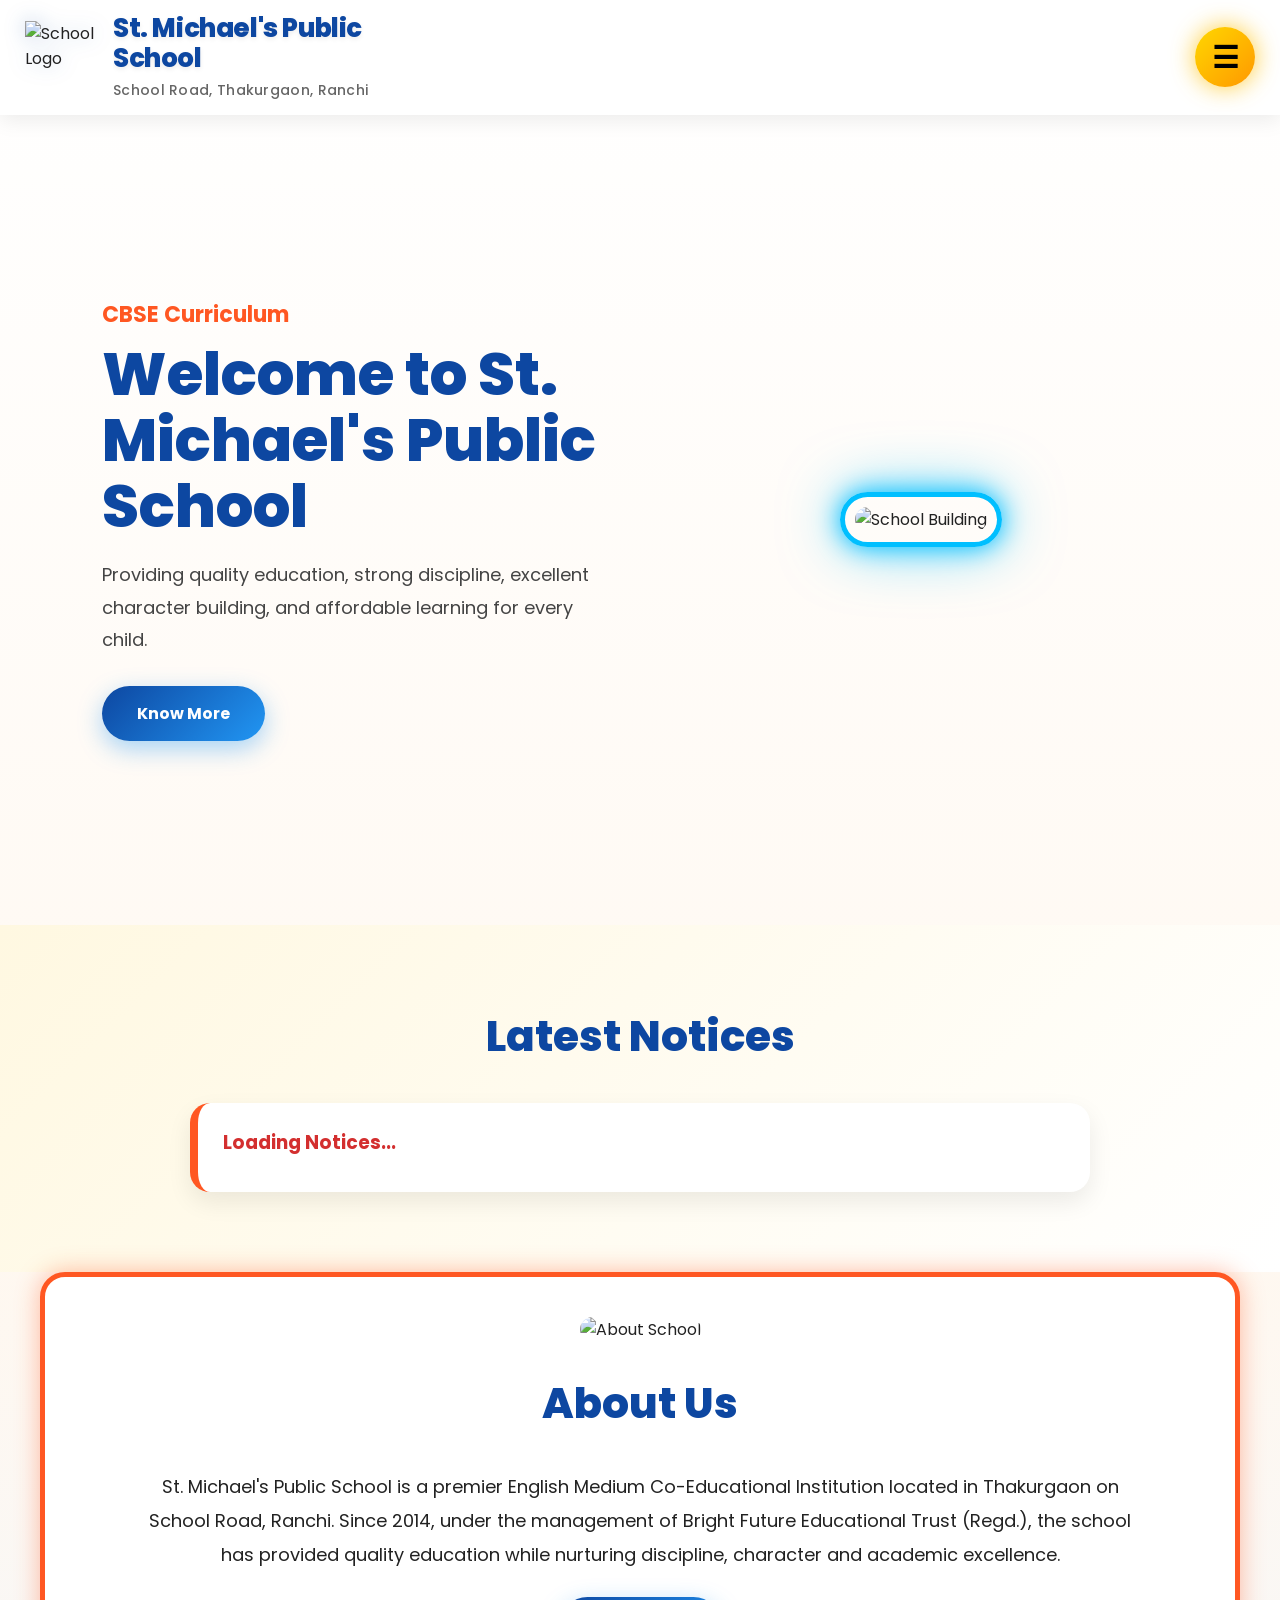
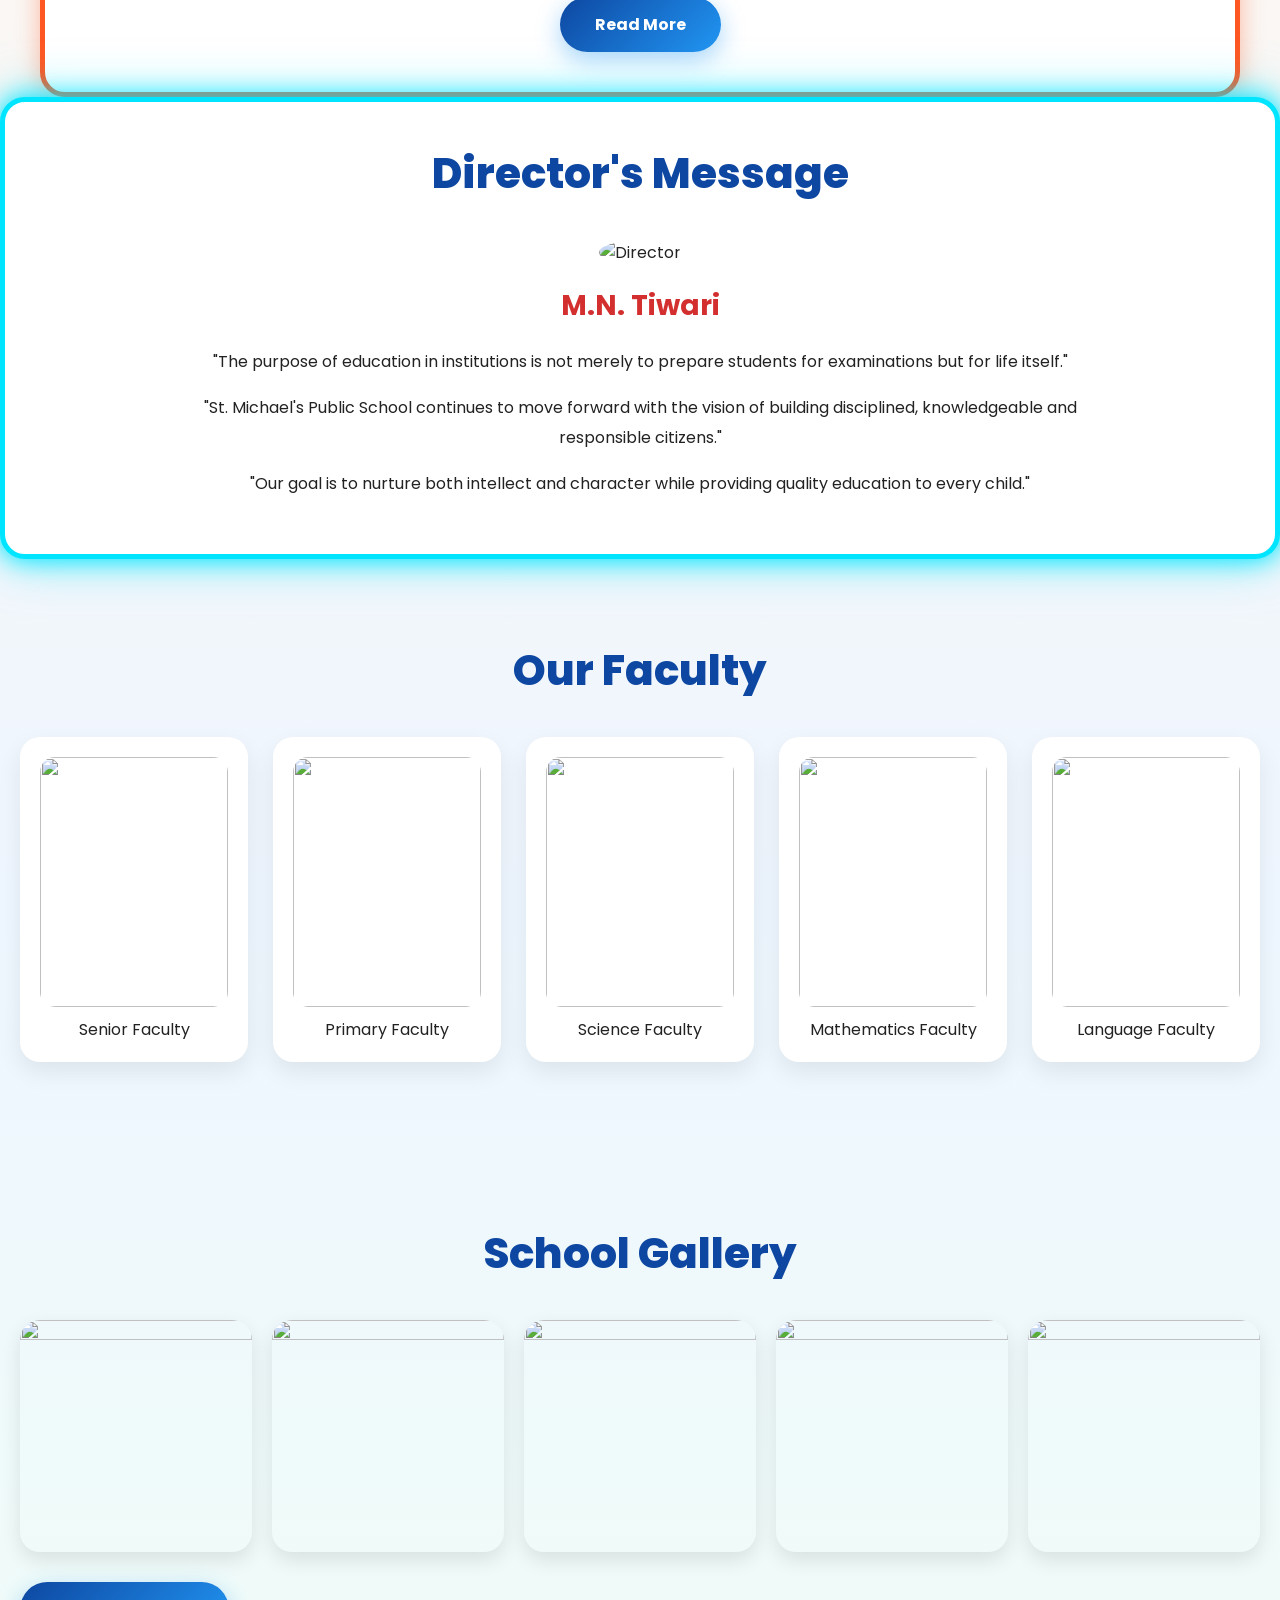
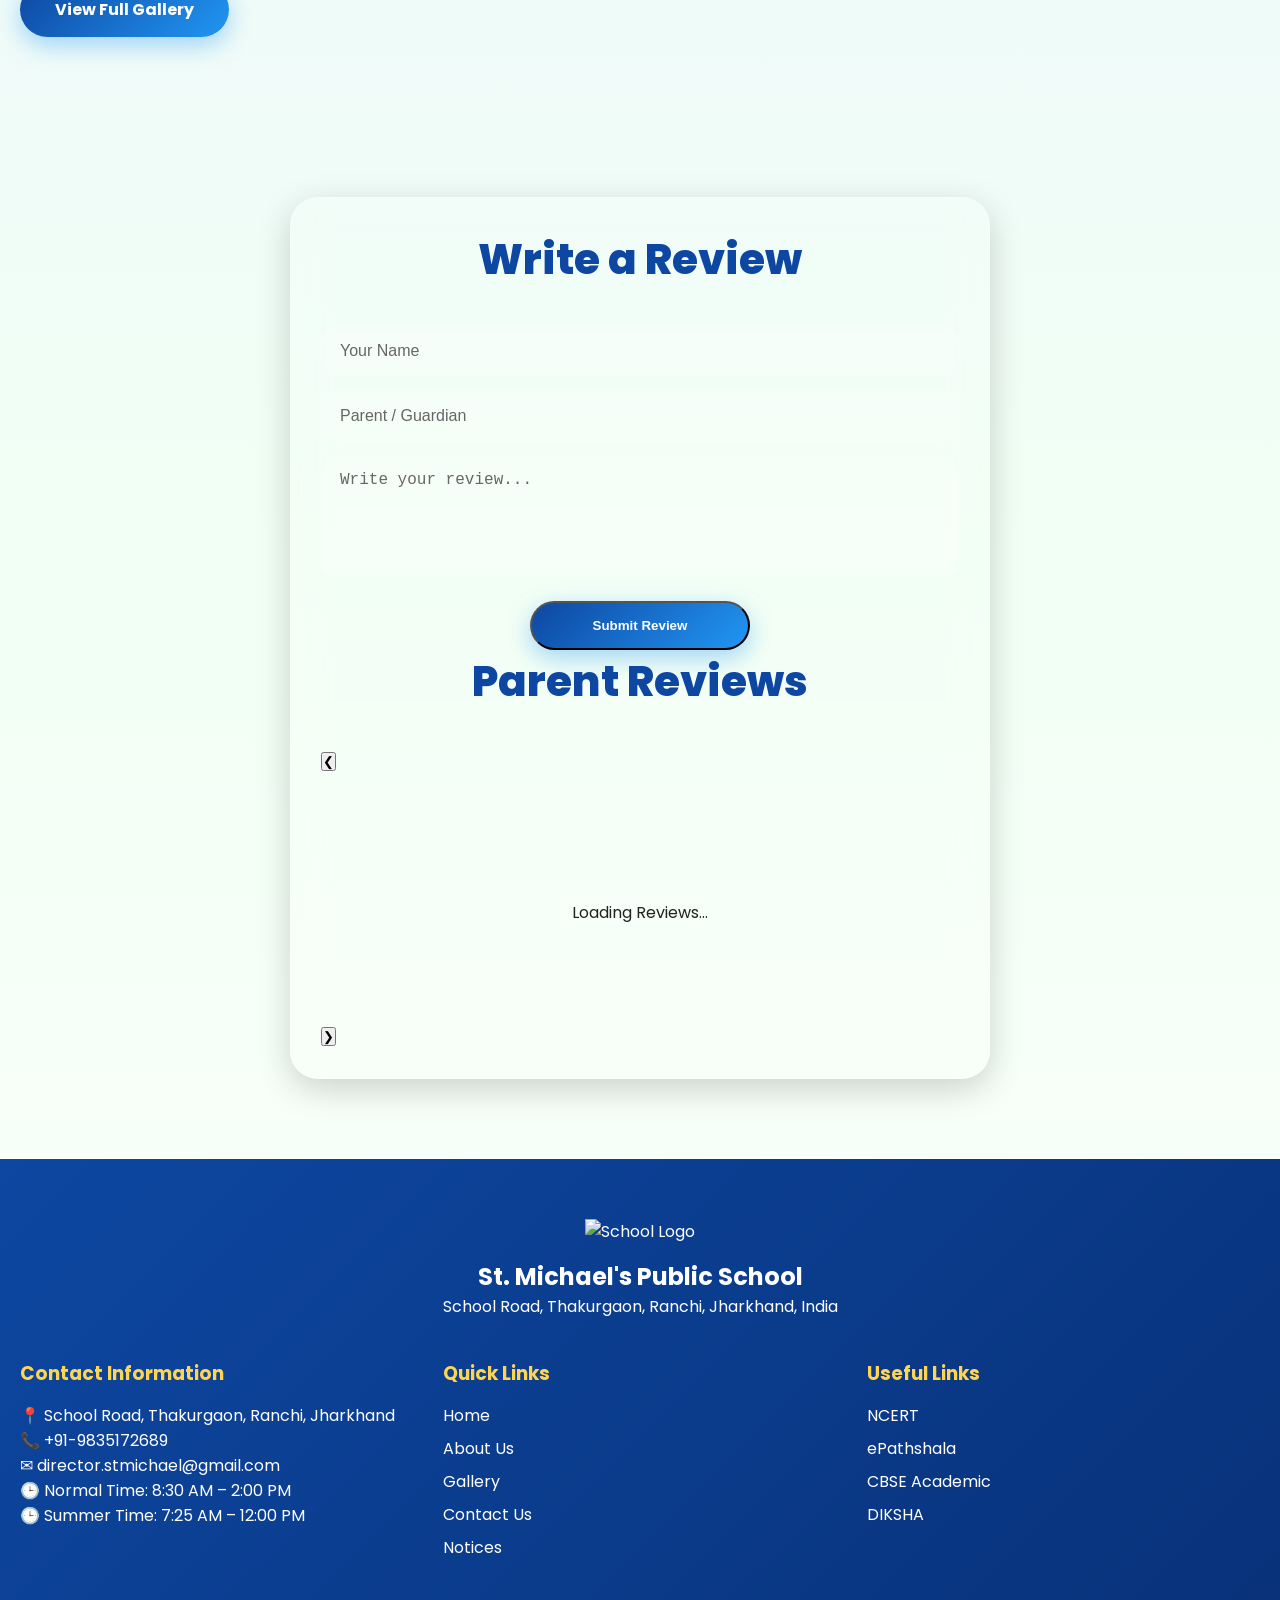
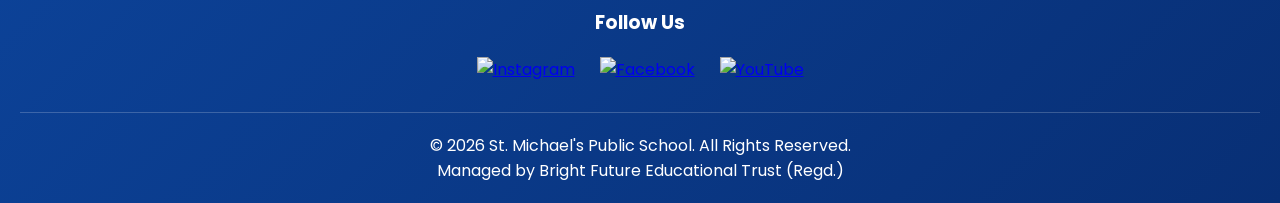
==== index.html @ 7ce18a37 "Update index.html" ====
<!DOCTYPE html>
<html lang="en">

<head>

<meta charset="UTF-8">

<meta name="viewport" content="width=device-width, initial-scale=1.0">

<title>
St. Michael's Public School
</title>

<link rel="stylesheet" href="style.css">

<link href="https://fonts.googleapis.com/css2?family=Poppins:wght@300;400;500;600;700;800&display=swap" rel="stylesheet">

</head>

<body>

<!-- PARTICLES -->

<div class="particles"></div>

<!-- HEADER -->

<header class="top-header">

<div class="header-left">

<img
src="photos/logo.png"
alt="School Logo"
class="header-logo">

<div class="school-title">

<h1>
St. Michael's Public<br>
School
</h1>

<p>
School Road, Thakurgaon, Ranchi
</p>

</div>

</div>

<button
id="menuBtn"
class="menu-btn">

☰

</button>

</header>

<!-- MENU -->

<div
id="menuDropdown"
class="menu-dropdown">

<a href="about.html">
About Us
</a>

<a href="gallery.html">
Gallery
</a>

<a href="notices.html">
Notices
</a>

<a href="contact.html">
Contact Us
</a>

<a href="#reviewForm">
Write Review
</a>

<hr>

<h3>
Admin Login
</h3>

<input
type="email"
id="adminEmail"
placeholder="Admin Email">

<input
type="password"
id="adminPassword"
placeholder="Password">

<button
id="loginBtn"
class="menu-login-btn">

Login

</button>

</div>

<!-- MAINTENANCE BANNER -->

<div
id="maintenanceBanner"
class="maintenance-banner">

⚠ Website is currently under maintenance.
For urgent queries contact:
+91 9835172689

</div>

<!-- HERO SECTION -->

<section class="hero">

<div class="hero-content">

<h3>
CBSE Curriculum
</h3>

<h1>

Welcome to
St. Michael's Public School

</h1>

<p>

Providing quality education,
strong discipline,
excellent character building,
and affordable learning
for every child.

</p>

<a
href="about.html"
class="premium-btn">

Know More

</a>

</div>

<div class="hero-image">

<div class="water-frame">

<img
src="photos/school-main.jpg"
alt="School Building">

</div>

</div>

</section>

<!-- NOTICE SECTION -->

<section class="notice-section">

<h2>
Latest Notices
</h2>

<div
id="noticeContainer">

<div class="notice-box">

<h3>
Loading Notices...
</h3>

</div>

</div>

</section>

<!-- ABOUT PREVIEW -->

<section class="about-preview fire-border">

<img
src="photos/about-school.jpg"
alt="About School"
class="about-preview-image">

<h2>
About Us
</h2>

<p>

St. Michael's Public School is a premier English Medium Co-Educational Institution located in Thakurgaon on School Road, Ranchi.

Since 2014, under the management of Bright Future Educational Trust (Regd.), the school has provided quality education while nurturing discipline, character and academic excellence.

</p>

<a
href="about.html"
class="premium-btn">

Read More

</a>

</section>
<!-- DIRECTOR MESSAGE -->

<section class="director-section electric-border">

<h2>
Director's Message
</h2>

<div class="director-container">

<img
src="photos/director.jpg"
alt="Director"
class="director-photo">

<h3>
M.N. Tiwari
</h3>

<p>

"The purpose of education in institutions is not merely to prepare students for examinations but for life itself."

</p>

<p>

"St. Michael's Public School continues to move forward with the vision of building disciplined, knowledgeable and responsible citizens."

</p>

<p>

"Our goal is to nurture both intellect and character while providing quality education to every child."

</p>

</div>

</section>

<!-- TEACHERS -->

<section class="teachers-section">

<h2>
Our Faculty
</h2>

<div class="teachers-grid">

<div class="teacher-card">
<img src="photos/teacher1.jpg">
<p>Senior Faculty</p>
</div>

<div class="teacher-card">
<img src="photos/teacher2.jpg">
<p>Primary Faculty</p>
</div>

<div class="teacher-card">
<img src="photos/teacher3.jpg">
<p>Science Faculty</p>
</div>

<div class="teacher-card">
<img src="photos/teacher4.jpg">
<p>Mathematics Faculty</p>
</div>

<div class="teacher-card">
<img src="photos/teacher5.jpg">
<p>Language Faculty</p>
</div>

</div>

</section>

<!-- GALLERY PREVIEW -->

<section class="gallery-section">

<h2>
School Gallery
</h2>

<div class="gallery-preview">

<img src="photos/gallery1.jpg">
<img src="photos/gallery2.jpg">
<img src="photos/gallery3.jpg">
<img src="photos/gallery4.jpg">
<img src="photos/gallery5.jpg">

</div>

<a
href="gallery.html"
class="premium-btn">

View Full Gallery

</a>

</section>

<!-- REVIEW SECTION -->

<section
id="reviewForm"
class="review-section">

<h2>
Write a Review
</h2>

<form
id="reviewFormElement"
class="glass-review-form">

<input
type="text"
id="reviewName"
placeholder="Your Name"
required>

<input
type="text"
id="reviewRole"
placeholder="Parent / Guardian"
required>

<textarea
id="reviewText"
placeholder="Write your review..."
required></textarea>

<button
type="submit"
class="premium-btn">

Submit Review

</button>

</form>

<h2 class="review-heading">
Parent Reviews
</h2>

<div class="reviews-slider">

<button
id="prevReview"
class="review-arrow">

❮

</button>

<div
id="reviewsContainer"
class="reviews-track">

Loading Reviews...

</div>

<button
id="nextReview"
class="review-arrow">

❯

</button>

</div>

</section>
<!-- FOOTER -->

<footer class="footer">

<div class="footer-top">

<img
src="photos/logo.png"
alt="School Logo"
class="footer-logo">

<h2>
St. Michael's Public School
</h2>

<p>
School Road, Thakurgaon, Ranchi, Jharkhand, India
</p>

</div>

<div class="footer-grid">

<!-- CONTACT -->

<div class="footer-card">

<h3>
Contact Information
</h3>

<p>
📍 School Road, Thakurgaon, Ranchi, Jharkhand
</p>

<p>
📞 +91-9835172689
</p>

<p>
✉ director.stmichael@gmail.com
</p>

<p>
🕒 Normal Time: 8:30 AM – 2:00 PM
</p>

<p>
🕒 Summer Time: 7:25 AM – 12:00 PM
</p>

</div>

<!-- QUICK LINKS -->

<div class="footer-card">

<h3>
Quick Links
</h3>

<a href="index.html">
Home
</a>

<a href="about.html">
About Us
</a>

<a href="gallery.html">
Gallery
</a>

<a href="contact.html">
Contact Us
</a>

<a href="notices.html">
Notices
</a>

</div>

<!-- USEFUL LINKS -->

<div class="footer-card">

<h3>
Useful Links
</h3>

<a
href="https://ncert.nic.in"
target="_blank">
NCERT
</a>

<a
href="https://epathshala.nic.in"
target="_blank">
ePathshala
</a>

<a
href="https://cbseacademic.nic.in"
target="_blank">
CBSE Academic
</a>

<a
href="https://diksha.gov.in"
target="_blank">
DIKSHA
</a>

</div>

</div>

<!-- SOCIAL LOGOS ONLY -->

<div class="footer-social">

<h3>
Follow Us
</h3>

<div class="social-icons">

<a
href="https://www.instagram.com/st_michaels_public_school_?igsh=MXFvZnlnMWd0NnRlZA=="
target="_blank">

<img
src="photos/instagram.png"
alt="Instagram">

</a>

<a
href="https://www.facebook.com/profile.php?id=61575520203477"
target="_blank">

<img
src="photos/facebook.png"
alt="Facebook">

</a>

<a
href="https://youtube.com/@manojtiwari2785"
target="_blank">

<img
src="photos/youtube.png"
alt="YouTube">

</a>

</div>

</div>

<div class="footer-bottom">

<p>

© 2026 St. Michael's Public School.
All Rights Reserved.

</p>

<p>

Managed by Bright Future Educational Trust (Regd.)

</p>

</div>

</footer>

<!-- APP JS -->

<script
type="module"
src="app.js">
</script>

</body>
</html>
---- style.css ----
/* ===================================
   RESET
=================================== */

*{
margin:0;
padding:0;
box-sizing:border-box;
scroll-behavior:smooth;
}

body{
font-family:'Poppins',sans-serif;

background:
linear-gradient(
180deg,
#ffffff,
#fff8f0,
#eef6ff,
#f1fff4,
#ffffff
);

color:#222;
overflow-x:hidden;
}
/* ===================================
   HEADER
=================================== */

.top-header{

position:sticky;
top:0;
z-index:999;

display:flex;
justify-content:space-between;
align-items:center;

padding:14px 25px;

background:rgba(255,255,255,.95);

backdrop-filter:blur(12px);

box-shadow:
0 5px 20px rgba(0,0,0,.08);

}

.header-left{

display:flex;
align-items:center;
gap:16px;

}

.header-logo{

width:72px;
height:72px;

object-fit:contain;

filter:
drop-shadow(0 0 10px rgba(13,71,161,.25));

}

.school-title{

display:flex;
flex-direction:column;
justify-content:center;

}

.school-title h1{

font-size:26px;

font-weight:800;

line-height:1.15;

color:#0d47a1;

letter-spacing:-0.4px;

position:relative;

display:inline-block;

overflow:hidden;

text-shadow:
0 2px 5px rgba(0,0,0,.08);

}

.school-title h1::after{

content:"";

position:absolute;

top:0;
left:-120%;

width:35%;
height:100%;

background:
linear-gradient(
110deg,
transparent,
rgba(255,255,255,.9),
transparent
);

transform:skewX(-20deg);

animation:headerShine 5s linear infinite;

}

@keyframes headerShine{

0%{

left:-120%;

}

100%{

left:150%;

}

}

.school-title p{

font-size:14px;

font-weight:500;

color:#666;

margin-top:6px;

letter-spacing:.3px;

}

/* ===================================
   MENU
=================================== */

.menu-btn{

width:60px;
height:60px;

border:none;
border-radius:50%;

cursor:pointer;

font-size:30px;
font-weight:700;

background:
linear-gradient(
135deg,
#ffd700,
#ff9800
);

box-shadow:
0 0 25px rgba(255,193,7,.8);

}

.menu-dropdown{

display:none;

position:absolute;

top:90px;
right:20px;

width:280px;

background:white;

border-radius:25px;

padding:15px;

box-shadow:
0 15px 35px rgba(0,0,0,.15);

animation:menuFade .3s ease;

z-index:1000;

}

.menu-dropdown a{

display:block;

padding:12px;

text-decoration:none;

font-weight:600;

color:#222;

border-radius:10px;

}

.menu-dropdown a:hover{

background:#eef5ff;

color:#0d47a1;

}

.menu-dropdown input{

width:100%;

padding:12px;

margin-top:10px;

border:2px solid #ddd;

border-radius:10px;

}

.menu-login-btn{

width:100%;

margin-top:10px;

padding:12px;

border:none;

border-radius:10px;

background:#0d47a1;

color:white;

font-weight:700;

cursor:pointer;

}

@keyframes menuFade{

from{
opacity:0;
transform:translateY(-10px);
}

to{
opacity:1;
transform:translateY(0);
}

}

/* ===================================
   MAINTENANCE
=================================== */

.maintenance-banner{

display:none;

text-align:center;

padding:15px;

background:#ffeb3b;

font-weight:700;

color:#111;

}

/* ===================================
   HERO
=================================== */

.hero{

display:flex;
align-items:center;
justify-content:center;

gap:50px;

padding:80px 8%;

min-height:90vh;

}

.hero-content{
flex:1;
}

.hero-content h3{

font-size:22px;
color:#ff5722;
margin-bottom:10px;

}

.hero-content h1{

font-size:60px;
font-weight:800;

line-height:1.1;

margin-bottom:20px;

color:#0d47a1;

}

.hero-content p{

font-size:18px;

line-height:1.8;

margin-bottom:30px;

color:#444;

}

.hero-image{
flex:1;
display:flex;
justify-content:center;
}

.water-frame{

padding:10px;

border-radius:30px;

border:5px solid #00bfff;

box-shadow:
0 0 25px #00bfff,
0 0 60px rgba(0,191,255,.6);

}

.water-frame img{

width:100%;
max-width:550px;

border-radius:25px;

display:block;

}

.premium-btn{

display:inline-block;

padding:15px 35px;

background:
linear-gradient(
135deg,
#0d47a1,
#2196f3
);

color:white;

text-decoration:none;

border-radius:50px;

font-weight:700;

box-shadow:
0 8px 25px rgba(33,150,243,.4);

}
/* ===================================
   SECTION TITLES
=================================== */

section h2{

text-align:center;

font-size:42px;

font-weight:800;

margin-bottom:35px;

color:#0d47a1;

}

section{

padding:80px 20px;

}

/* ===================================
   NOTICE
=================================== */

.notice-section{

background:
linear-gradient(
135deg,
#fff8e1,
#ffffff
);

}

.notice-box{

max-width:900px;

margin:auto;

background:white;

padding:25px;

border-left:8px solid #ff5722;

border-radius:20px;

box-shadow:
0 10px 25px rgba(0,0,0,.08);

}

.notice-box h3{
color:#d32f2f;
margin-bottom:10px;
}

.notice-sign{
margin-top:15px;
font-weight:700;
color:#0d47a1;
}

/* ===================================
   FIRE BORDER
=================================== */

.fire-border{

background:white;

border-radius:25px;

padding:40px;

border:5px solid #ff5722;

box-shadow:
0 0 25px rgba(255,87,34,.4);

}

/* ===================================
   ABOUT
=================================== */

.about-preview{

text-align:center;

max-width:1200px;

margin:auto;

}

.about-preview-image{

width:100%;

max-width:900px;

border-radius:25px;

margin-bottom:30px;

}

.about-preview p{

font-size:18px;

line-height:1.9;

max-width:1000px;

margin:auto auto 25px;

}

/* ===================================
   ELECTRIC BORDER
=================================== */

.electric-border{

background:white;

border-radius:25px;

padding:40px;

border:5px solid #00e5ff;

box-shadow:
0 0 25px #00e5ff,
0 0 50px rgba(0,229,255,.5);

}

/* ===================================
   DIRECTOR
=================================== */

.director-container{

max-width:900px;

margin:auto;

text-align:center;

}

.director-photo{

width:250px;
height:250px;

object-fit:cover;

border-radius:50%;

margin-bottom:20px;

}

.director-container h3{

font-size:28px;

margin-bottom:20px;

color:#d32f2f;

}

.director-container p{

line-height:1.9;

margin-bottom:15px;

}

/* ===================================
   TEACHERS
=================================== */

.teachers-grid{

display:grid;

grid-template-columns:
repeat(auto-fit,minmax(220px,1fr));

gap:25px;

}

.teacher-card{

background:white;

padding:20px;

border-radius:20px;

text-align:center;

box-shadow:
0 10px 25px rgba(0,0,0,.08);

}

.teacher-card img{

width:100%;
height:250px;

object-fit:cover;

border-radius:15px;

margin-bottom:10px;

}

/* ===================================
   GALLERY
=================================== */

.gallery-preview{

display:grid;

grid-template-columns:
repeat(auto-fit,minmax(200px,1fr));

gap:20px;

margin-bottom:30px;

}

.gallery-preview img{

width:100%;

aspect-ratio:1/1;

object-fit:cover;

border-radius:20px;

box-shadow:
0 8px 20px rgba(0,0,0,.1);

}
/* ===================================
   REVIEW FORM
=================================== */

.review-section{
    max-width:700px;
    margin:80px auto;
    padding:30px;
    border-radius:28px;
    background:rgba(255,255,255,.12);
    backdrop-filter:blur(18px);
    -webkit-backdrop-filter:blur(18px);
    border:1px solid rgba(255,255,255,.25);
    box-shadow:0 10px 35px rgba(0,0,0,.18);
}

#reviewFormElement{
    display:flex;
    flex-direction:column;
    gap:15px;
}

#reviewFormElement input,
#reviewFormElement textarea{
    padding:14px 18px;
    border-radius:18px;
    border:1px solid rgba(255,255,255,.25);
    background:rgba(255,255,255,.18);
    backdrop-filter:blur(10px);
    color:#222;
    font-size:16px;
    outline:none;
}

#reviewFormElement input{
    height:50px;
}

#reviewFormElement textarea{
    height:120px;
    resize:none;
}

#reviewFormElement input::placeholder,
#reviewFormElement textarea::placeholder{
    color:#666;
}

#reviewFormElement .premium-btn{
    width:220px;
    margin:10px auto 0;
    border-radius:30px;
}
/* ===================================
   APPROVED REVIEWS
=================================== */

#reviewsContainer{

margin-top:30px;

display:flex;

justify-content:center;

align-items:center;

min-height:220px;

}

.review-card{

max-width:650px;
width:100%;

padding:25px;

background:rgba(255,255,255,.18);

backdrop-filter:blur(18px);
-webkit-backdrop-filter:blur(18px);

border:1px solid rgba(255,255,255,.3);

border-radius:25px;

box-shadow:0 10px 30px rgba(0,0,0,.15);

text-align:center;

animation:fadeReview .6s ease;

}

.review-card h4{

font-size:24px;

color:#0d47a1;

margin-bottom:10px;

}

.review-card p{

margin:8px 0;

line-height:1.7;

color:#333;

}

@keyframes fadeReview{

from{

opacity:0;

transform:translateX(40px);

}

to{

opacity:1;

transform:translateX(0);

}

}

/* ===================================
   FOOTER
=================================== */

.footer{

background:
linear-gradient(
135deg,
#0d47a1,
#082f75
);

color:white;

padding:60px 20px 20px;

}

.footer-top{

text-align:center;

margin-bottom:40px;

}

.footer-logo{

width:100px;

margin-bottom:15px;

}

.footer-grid{

display:grid;

grid-template-columns:
repeat(auto-fit,minmax(250px,1fr));

gap:30px;

margin-bottom:40px;

}

.footer-card h3{

margin-bottom:15px;

color:#ffd54f;

}

.footer-card a{

display:block;

color:white;

text-decoration:none;

margin-bottom:8px;

}

.footer-card a:hover{
color:#ffd54f;
}

/* ===================================
   SOCIAL ICONS
=================================== */

.footer-social{

text-align:center;

margin-top:20px;

}

.social-icons{

display:flex;

justify-content:center;

gap:25px;

margin-top:20px;

}

.social-icons img{

width:55px;
height:55px;

transition:.3s;

}

.social-icons img:hover{

transform:scale(1.15);

}

.footer-bottom{

text-align:center;

margin-top:30px;

padding-top:20px;

border-top:1px solid rgba(255,255,255,.2);

}

/* ===================================
   MOBILE
=================================== */

@media(max-width:768px){

.hero{

flex-direction:column;

text-align:center;

}

.hero-content h1{

font-size:40px;

}

section h2{

font-size:32px;

}

.menu-dropdown{

width:90%;

right:5%;

}

.footer-grid{

grid-template-columns:1fr;

}

.social-icons{

gap:15px;

}

}

/* ===================================
   MAINTENANCE PAGE
=================================== */

.maintenance-page{
    min-height:100vh;
    display:flex;
    flex-direction:column;
    justify-content:center;
    align-items:center;
    text-align:center;
    padding:30px;
    background:linear-gradient(135deg,#0f172a,#1e293b);
    color:white;
}

.maintenance-page h1{
    color:#FFD700;
    font-size:3rem;
}

.maintenance-page h2{
    margin-bottom:20px;
}

.maintenance-page p{
    max-width:700px;
    line-height:1.8;
}

.contact-box{
    margin-top:20px;
    padding:15px;
    border:1px solid rgba(255,255,255,.2);
    border-radius:12px;
}

.bottom-message{
    position:fixed;
    bottom:20px;
    left:50%;
    transform:translateX(-50%);
    width:90%;
    text-align:center;
    font-size:14px;
}

#adminDot{
    position:fixed;
    top:10px;
    right:10px;
    width:8px;
    height:8px;
    border-radius:50%;
    background:rgba(255,255,255,0.15);
    cursor:pointer;
    z-index:9999;
}
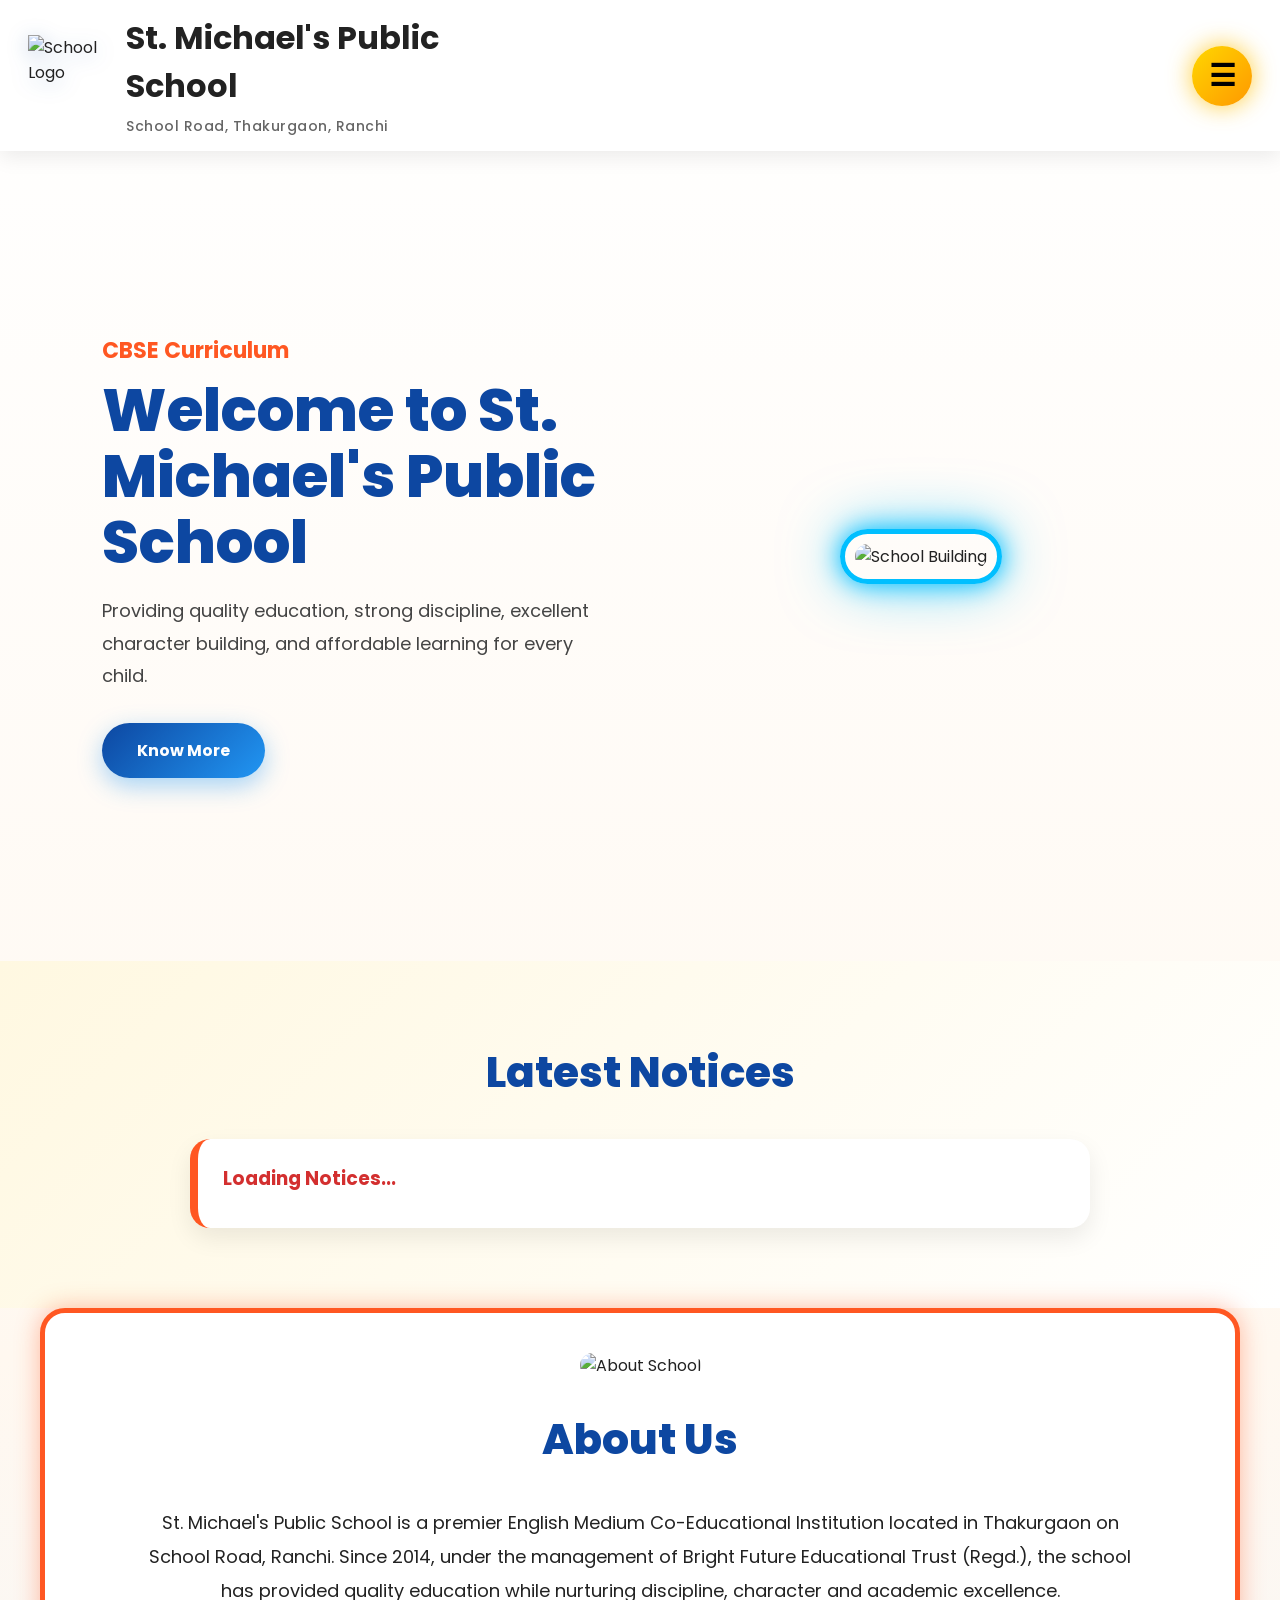
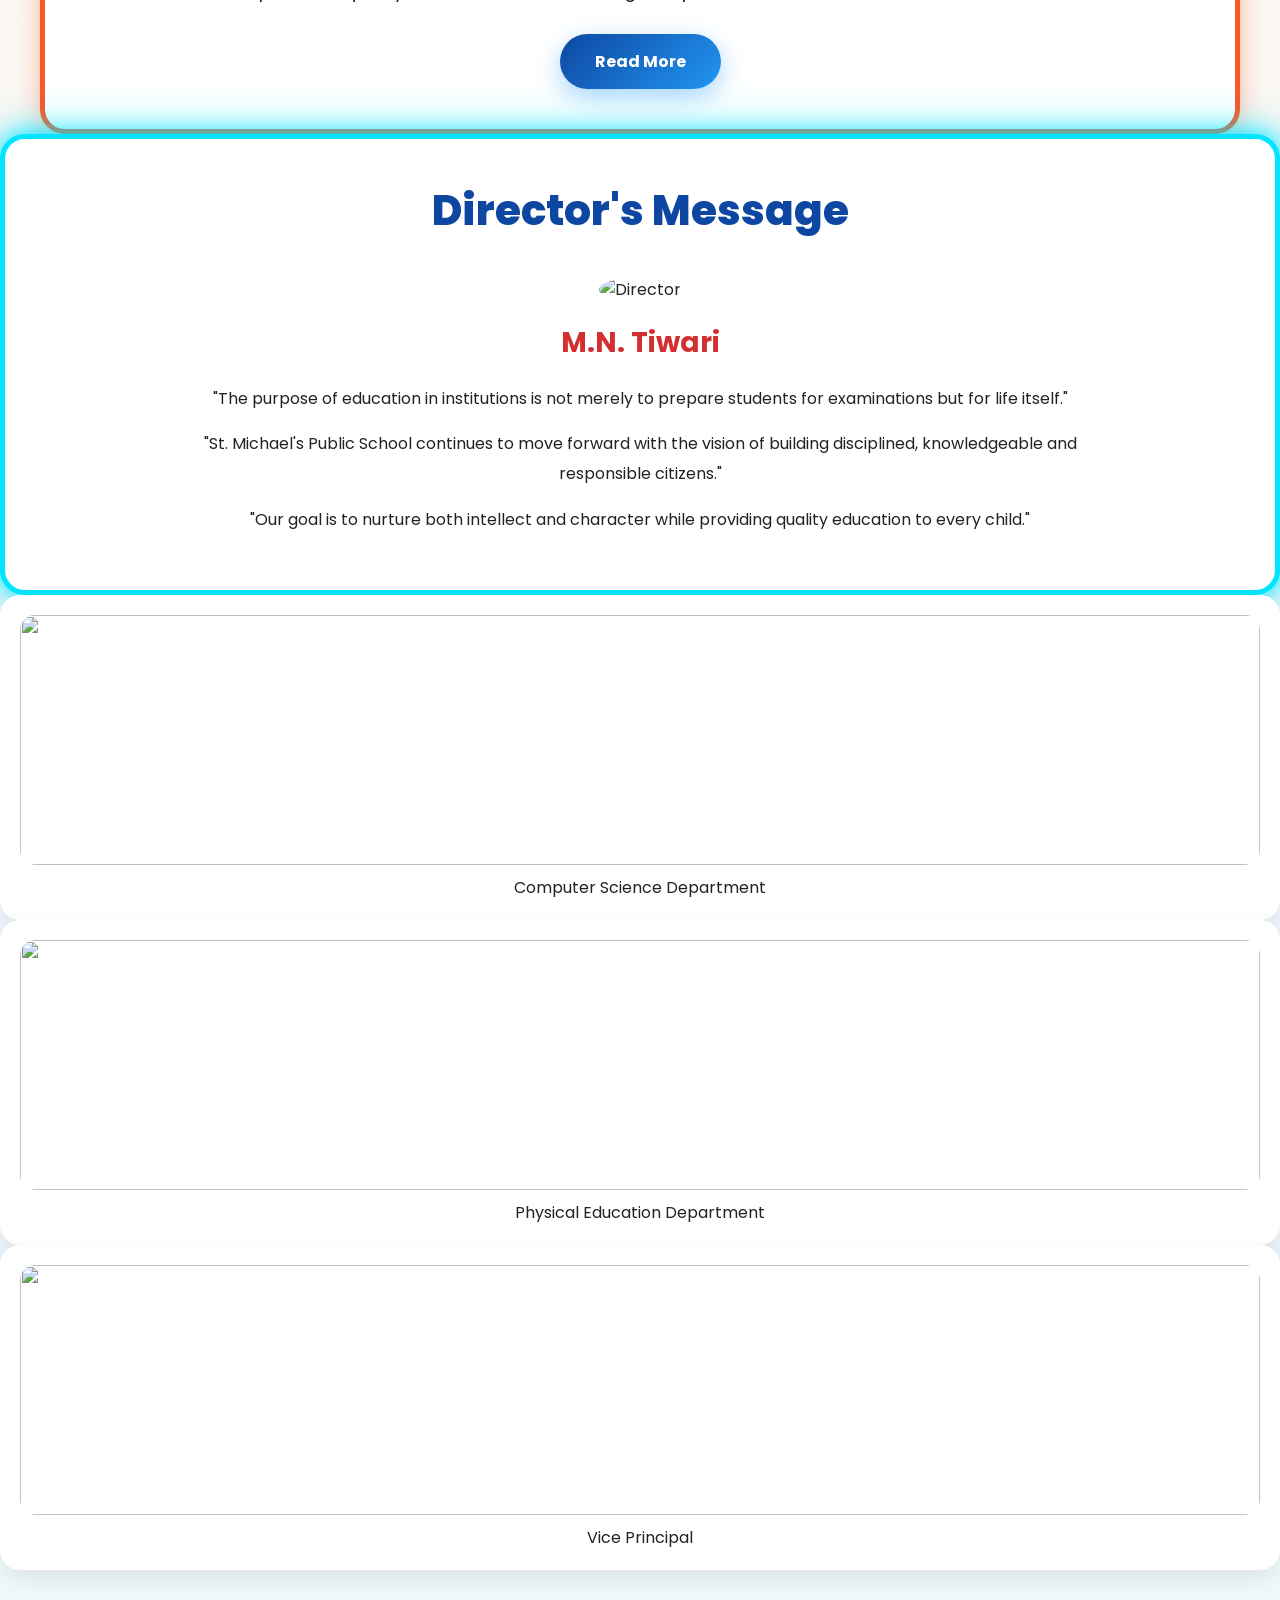
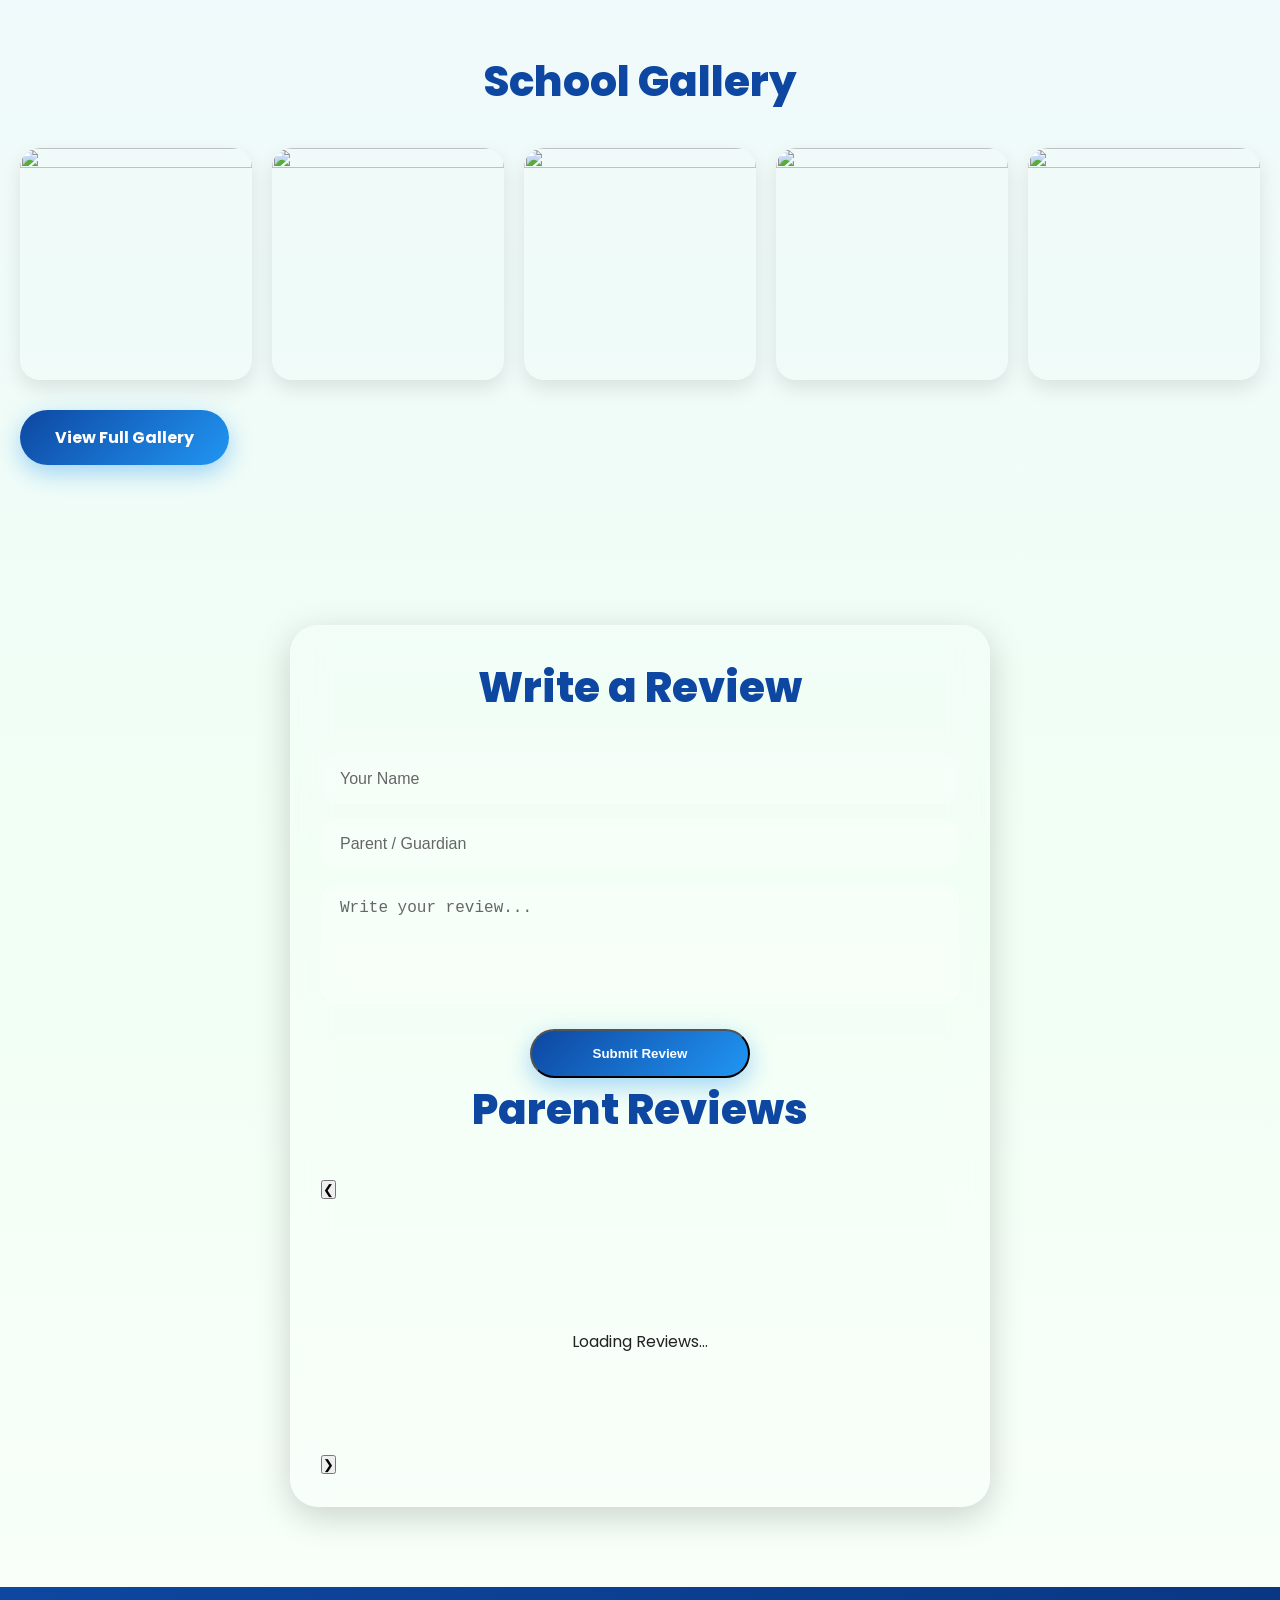
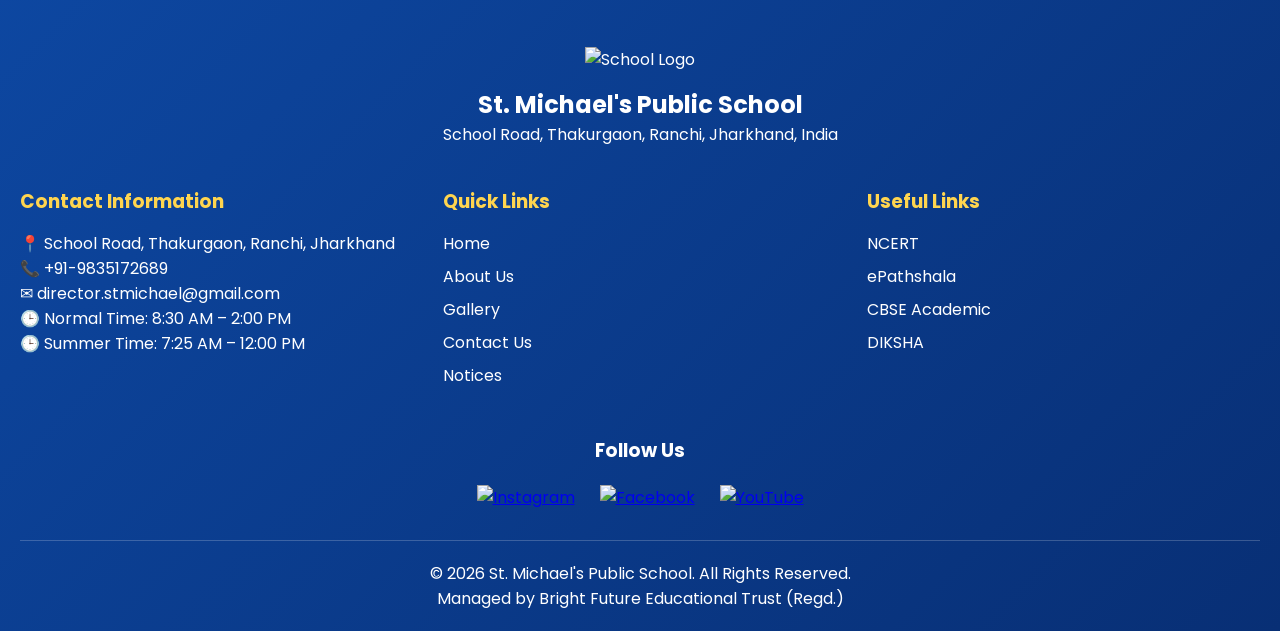
==== commit 12a7d0d5: "Update index.html" ====
--- a/index.html
+++ b/index.html
@@ -268,44 +268,20 @@
 
 </section>
 
-<!-- TEACHERS -->
-
-<section class="teachers-section">
-
-<h2>
-Our Faculty
-</h2>
-
-<div class="teachers-grid">
-
 <div class="teacher-card">
-<img src="photos/teacher1.jpg">
-<p>Senior Faculty</p>
+<img src="photos/teacher6.jpg">
+<p>Computer Science Department</p>
 </div>
 
 <div class="teacher-card">
-<img src="photos/teacher2.jpg">
-<p>Primary Faculty</p>
+<img src="photos/teacher7.jpg">
+<p>Physical Education Department</p>
 </div>
 
 <div class="teacher-card">
-<img src="photos/teacher3.jpg">
-<p>Science Faculty</p>
-</div>
-
-<div class="teacher-card">
-<img src="photos/teacher4.jpg">
-<p>Mathematics Faculty</p>
-</div>
-
-<div class="teacher-card">
-<img src="photos/teacher5.jpg">
-<p>Language Faculty</p>
-</div>
-
-</div>
-
-</section>
+<img src="photos/teacher8.jpg">
+<p>Vice Principal</p>
+</div>
 
 <!-- GALLERY PREVIEW -->
 
--- a/style.css
+++ b/style.css
@@ -25,137 +25,104 @@
 color:#222;
 overflow-x:hidden;
 }
-/* ===================================
-   HEADER
+
+/* ===================================
+   PREMIUM HEADER
 =================================== */
 
 .top-header{
-
 position:sticky;
 top:0;
 z-index:999;
-
 display:flex;
 justify-content:space-between;
 align-items:center;
-
-padding:14px 25px;
-
-background:rgba(255,255,255,.95);
-
-backdrop-filter:blur(12px);
-
-box-shadow:
-0 5px 20px rgba(0,0,0,.08);
-
+padding:14px 28px;
+background:rgba(255,255,255,.92);
+backdrop-filter:blur(15px);
+box-shadow:0 6px 20px rgba(0,0,0,.08);
 }
 
 .header-left{
-
 display:flex;
 align-items:center;
 gap:16px;
-
 }
 
 .header-logo{
-
-width:72px;
-height:72px;
-
+width:82px;
+height:82px;
 object-fit:contain;
-
-filter:
-drop-shadow(0 0 10px rgba(13,71,161,.25));
-
+filter:drop-shadow(0 4px 10px rgba(13,71,161,.25));
 }
 
 .school-title{
-
 display:flex;
 flex-direction:column;
-justify-content:center;
-
-}
-
-.school-title h1{
-
+}
+
+.shine-text{
+position:relative;
+display:inline-block;
 font-size:26px;
-
 font-weight:800;
-
 line-height:1.15;
-
-color:#0d47a1;
-
-letter-spacing:-0.4px;
-
-position:relative;
-
-display:inline-block;
-
+color:#12355B;
 overflow:hidden;
-
-text-shadow:
-0 2px 5px rgba(0,0,0,.08);
-
-}
-
-.school-title h1::after{
+letter-spacing:.3px;
+text-shadow:0 2px 6px rgba(0,0,0,.12);
+}
+
+.shine-text::before{
 
 content:"";
 
 position:absolute;
 
 top:0;
-left:-120%;
-
-width:35%;
+left:-160%;
+
+width:55%;
 height:100%;
 
-background:
-linear-gradient(
+background:linear-gradient(
 110deg,
 transparent,
-rgba(255,255,255,.9),
+rgba(255,255,255,.95),
 transparent
 );
 
-transform:skewX(-20deg);
-
-animation:headerShine 5s linear infinite;
-
-}
-
-@keyframes headerShine{
+transform:skewX(-25deg);
+
+animation:shineMove 4s linear infinite;
+
+}
+
+@keyframes shineMove{
 
 0%{
-
-left:-120%;
-
+left:-160%;
 }
 
 100%{
-
-left:150%;
-
+left:170%;
 }
 
 }
 
 .school-title p{
 
+margin-top:6px;
+
 font-size:14px;
 
 font-weight:500;
 
 color:#666;
 
-margin-top:6px;
-
-letter-spacing:.3px;
-
-}
+letter-spacing:.5px;
+
+   }
 
 /* ===================================
    MENU
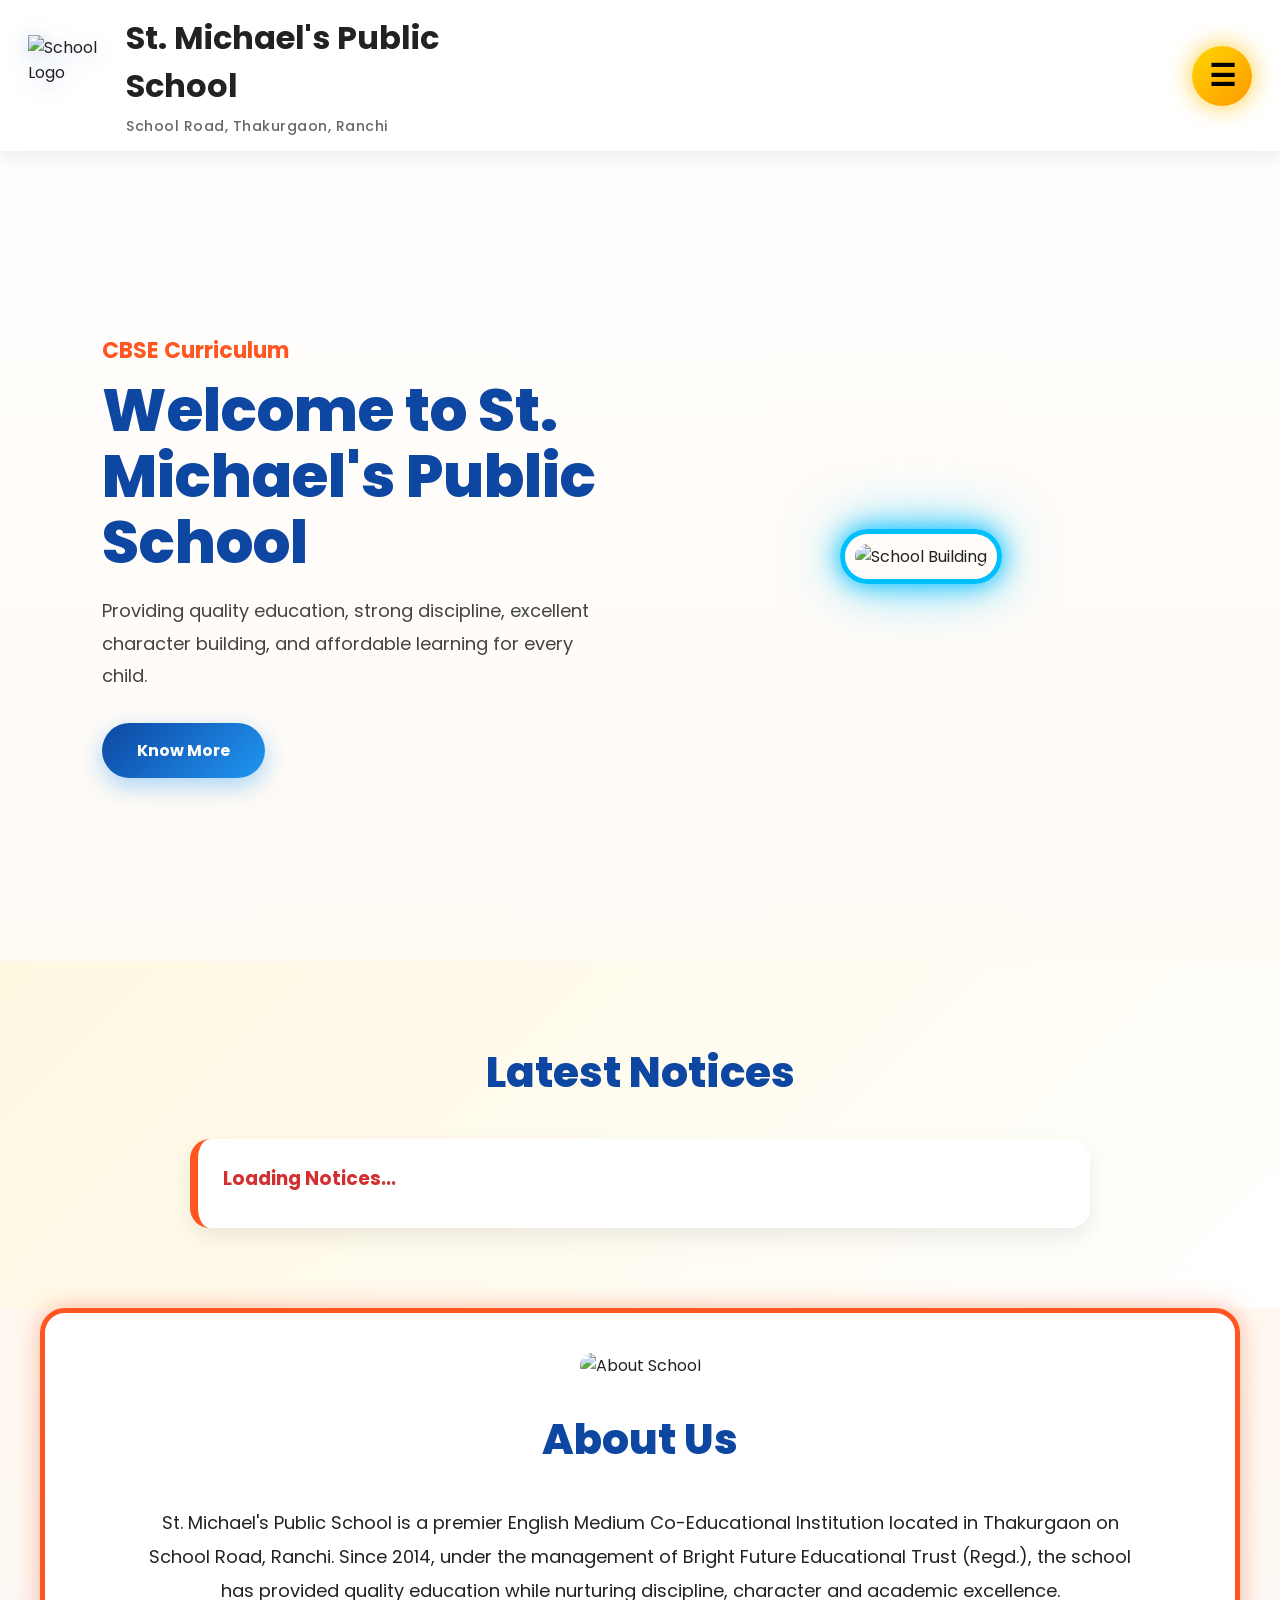
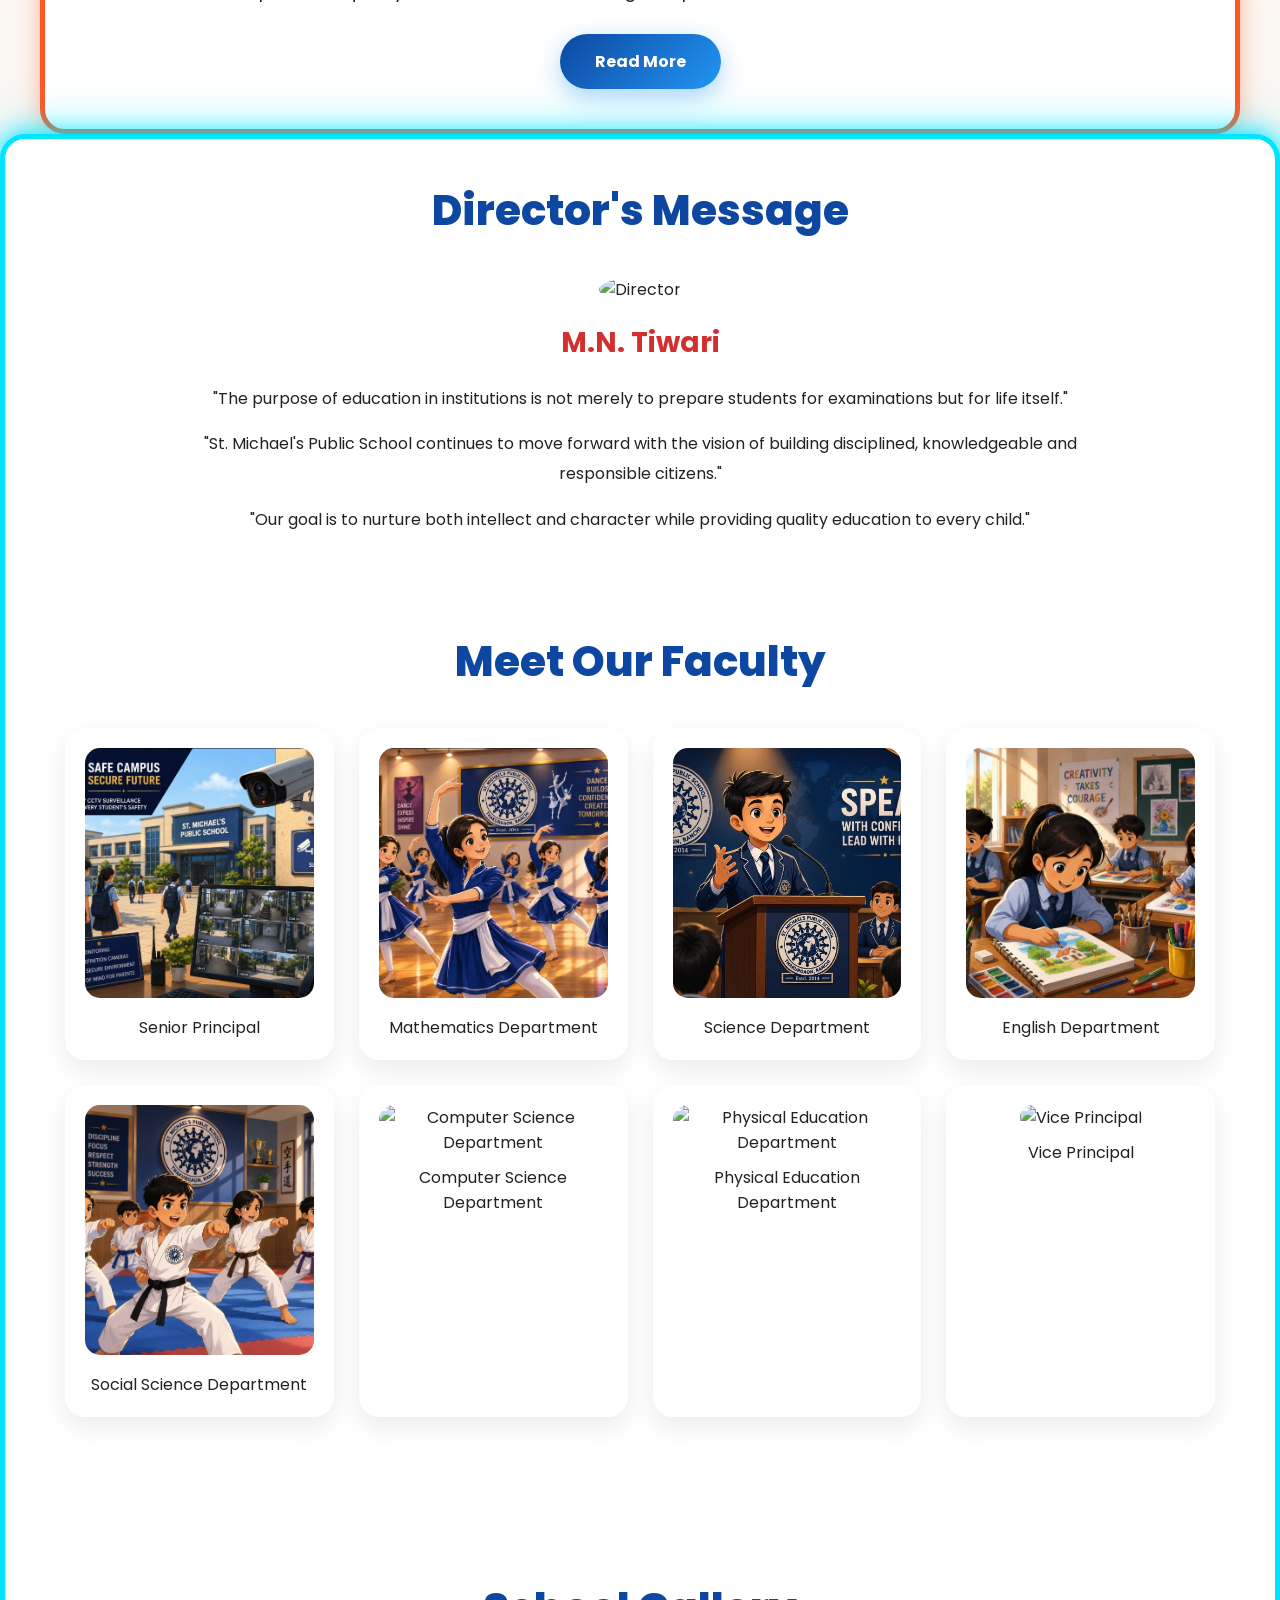
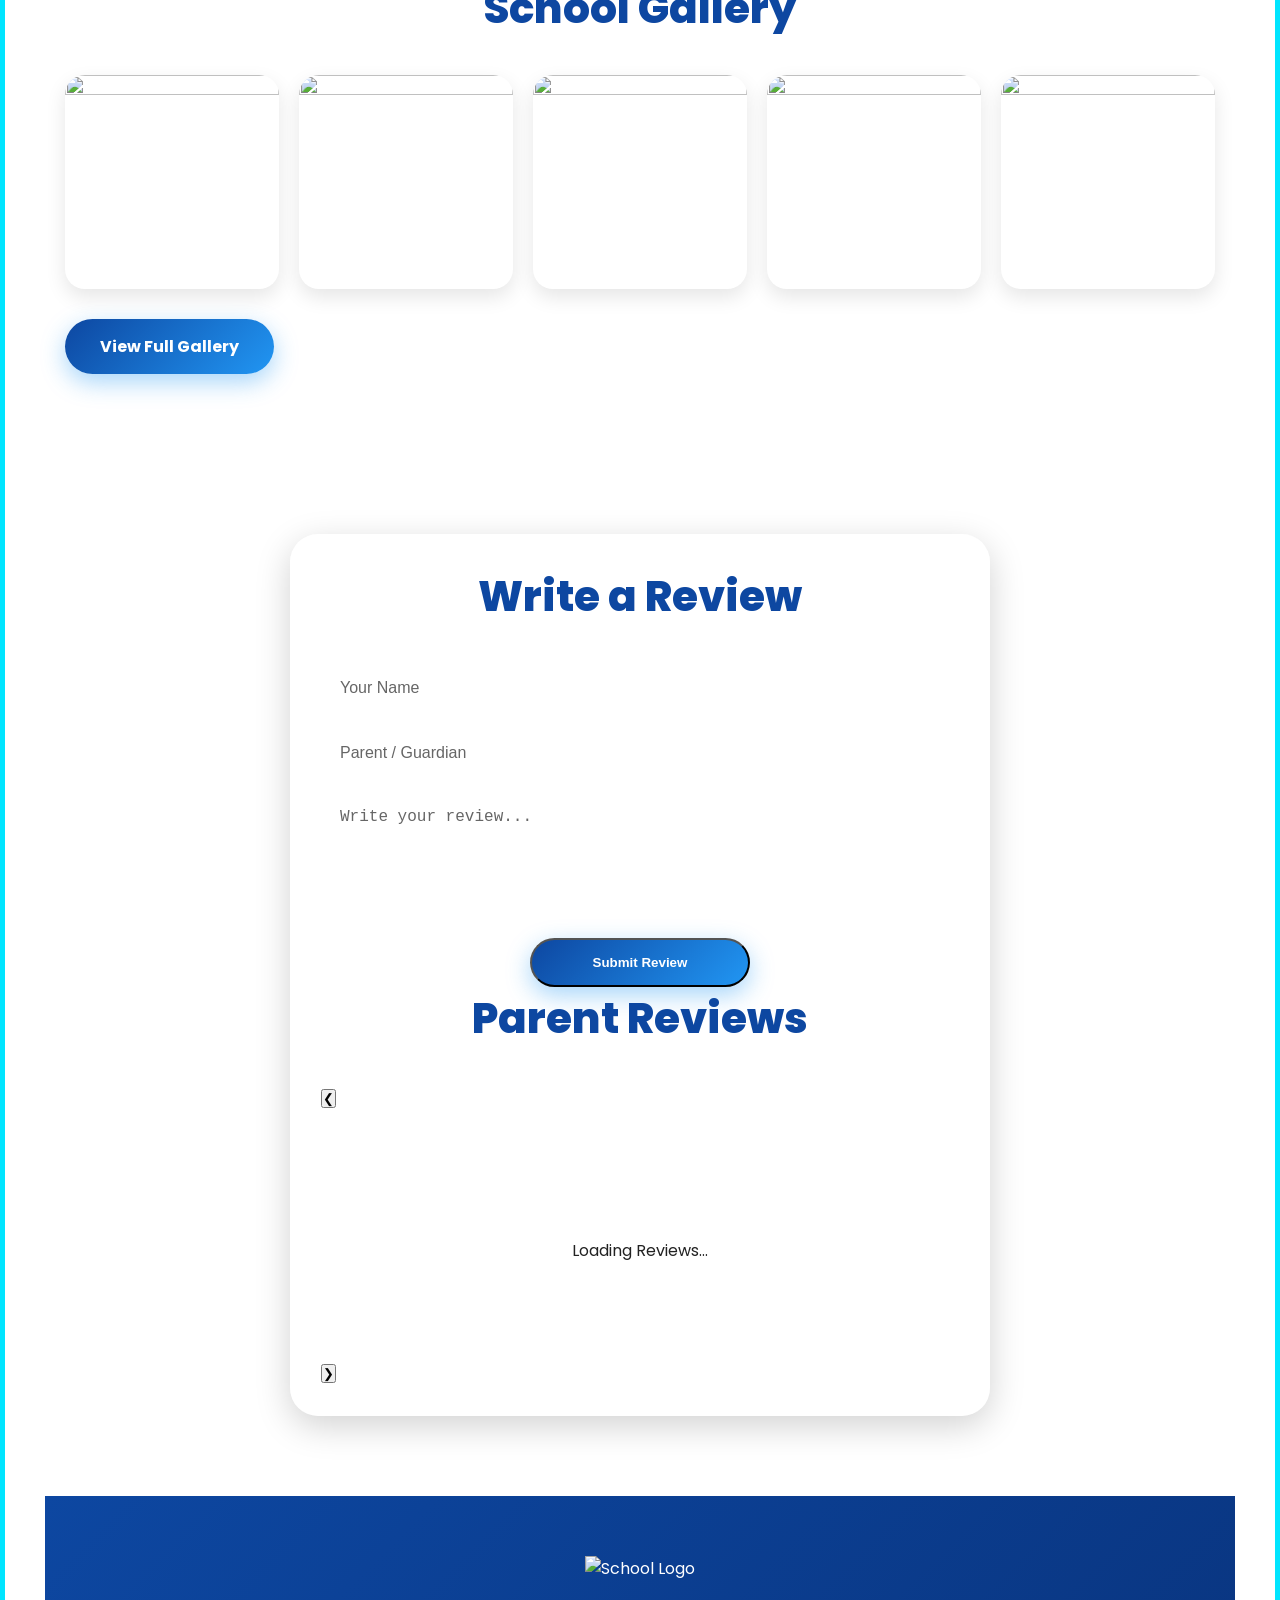
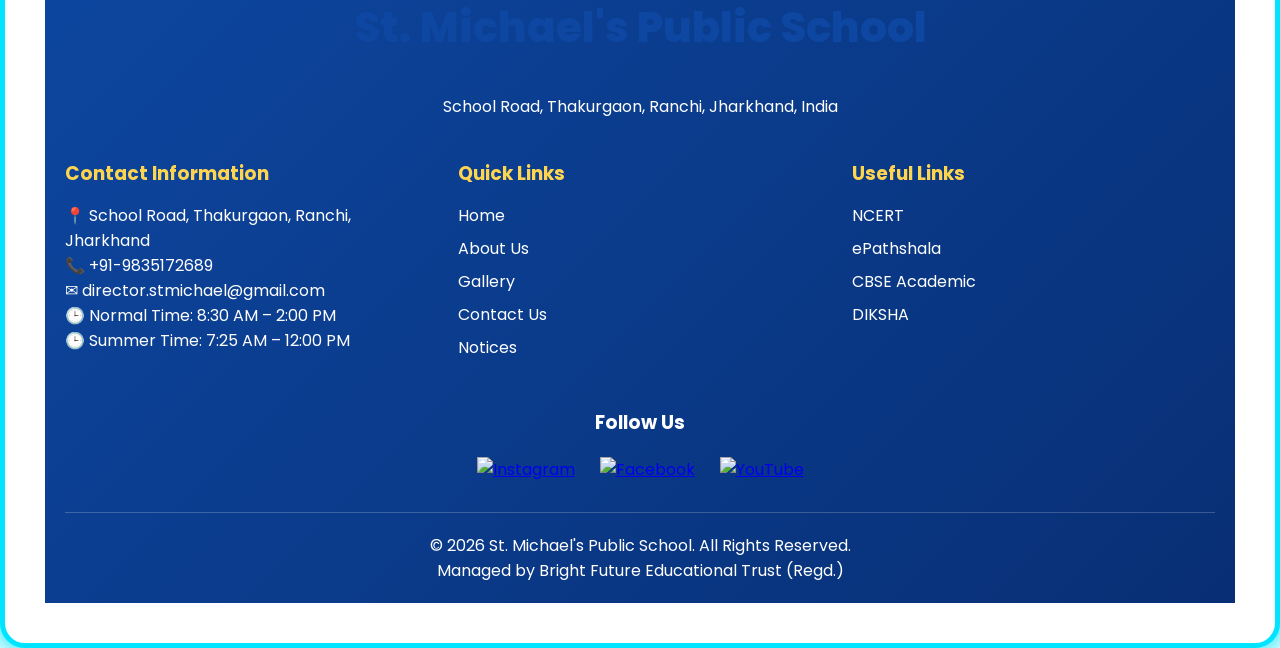
==== commit 0ed010ab: "Update index.html" ====
--- a/index.html
+++ b/index.html
@@ -266,22 +266,59 @@
 
 </div>
 
+<!-- FACULTY -->
+
+<section class="teachers-section">
+
+<h2>
+Meet Our Faculty
+</h2>
+
+<div class="teachers-grid">
+
+<div class="teacher-card">
+<img src="photos/teacher1.jpg" alt="Senior Principal">
+<p>Senior Principal</p>
+</div>
+
+<div class="teacher-card">
+<img src="photos/teacher2.jpg" alt="Mathematics Department">
+<p>Mathematics Department</p>
+</div>
+
+<div class="teacher-card">
+<img src="photos/teacher3.jpg" alt="Science Department">
+<p>Science Department</p>
+</div>
+
+<div class="teacher-card">
+<img src="photos/teacher4.jpg" alt="English Department">
+<p>English Department</p>
+</div>
+
+<div class="teacher-card">
+<img src="photos/teacher5.jpg" alt="Social Science Department">
+<p>Social Science Department</p>
+</div>
+
+<div class="teacher-card">
+<img src="photos/teacher6.jpg" alt="Computer Science Department">
+<p>Computer Science Department</p>
+</div>
+
+<div class="teacher-card">
+<img src="photos/teacher7.jpg" alt="Physical Education Department">
+<p>Physical Education Department</p>
+</div>
+
+<div class="teacher-card">
+<img src="photos/teacher8.jpg" alt="Vice Principal">
+<p>Vice Principal</p>
+</div>
+
+</div>
+
 </section>
-
-<div class="teacher-card">
-<img src="photos/teacher6.jpg">
-<p>Computer Science Department</p>
-</div>
-
-<div class="teacher-card">
-<img src="photos/teacher7.jpg">
-<p>Physical Education Department</p>
-</div>
-
-<div class="teacher-card">
-<img src="photos/teacher8.jpg">
-<p>Vice Principal</p>
-</div>
 
 <!-- GALLERY PREVIEW -->
 
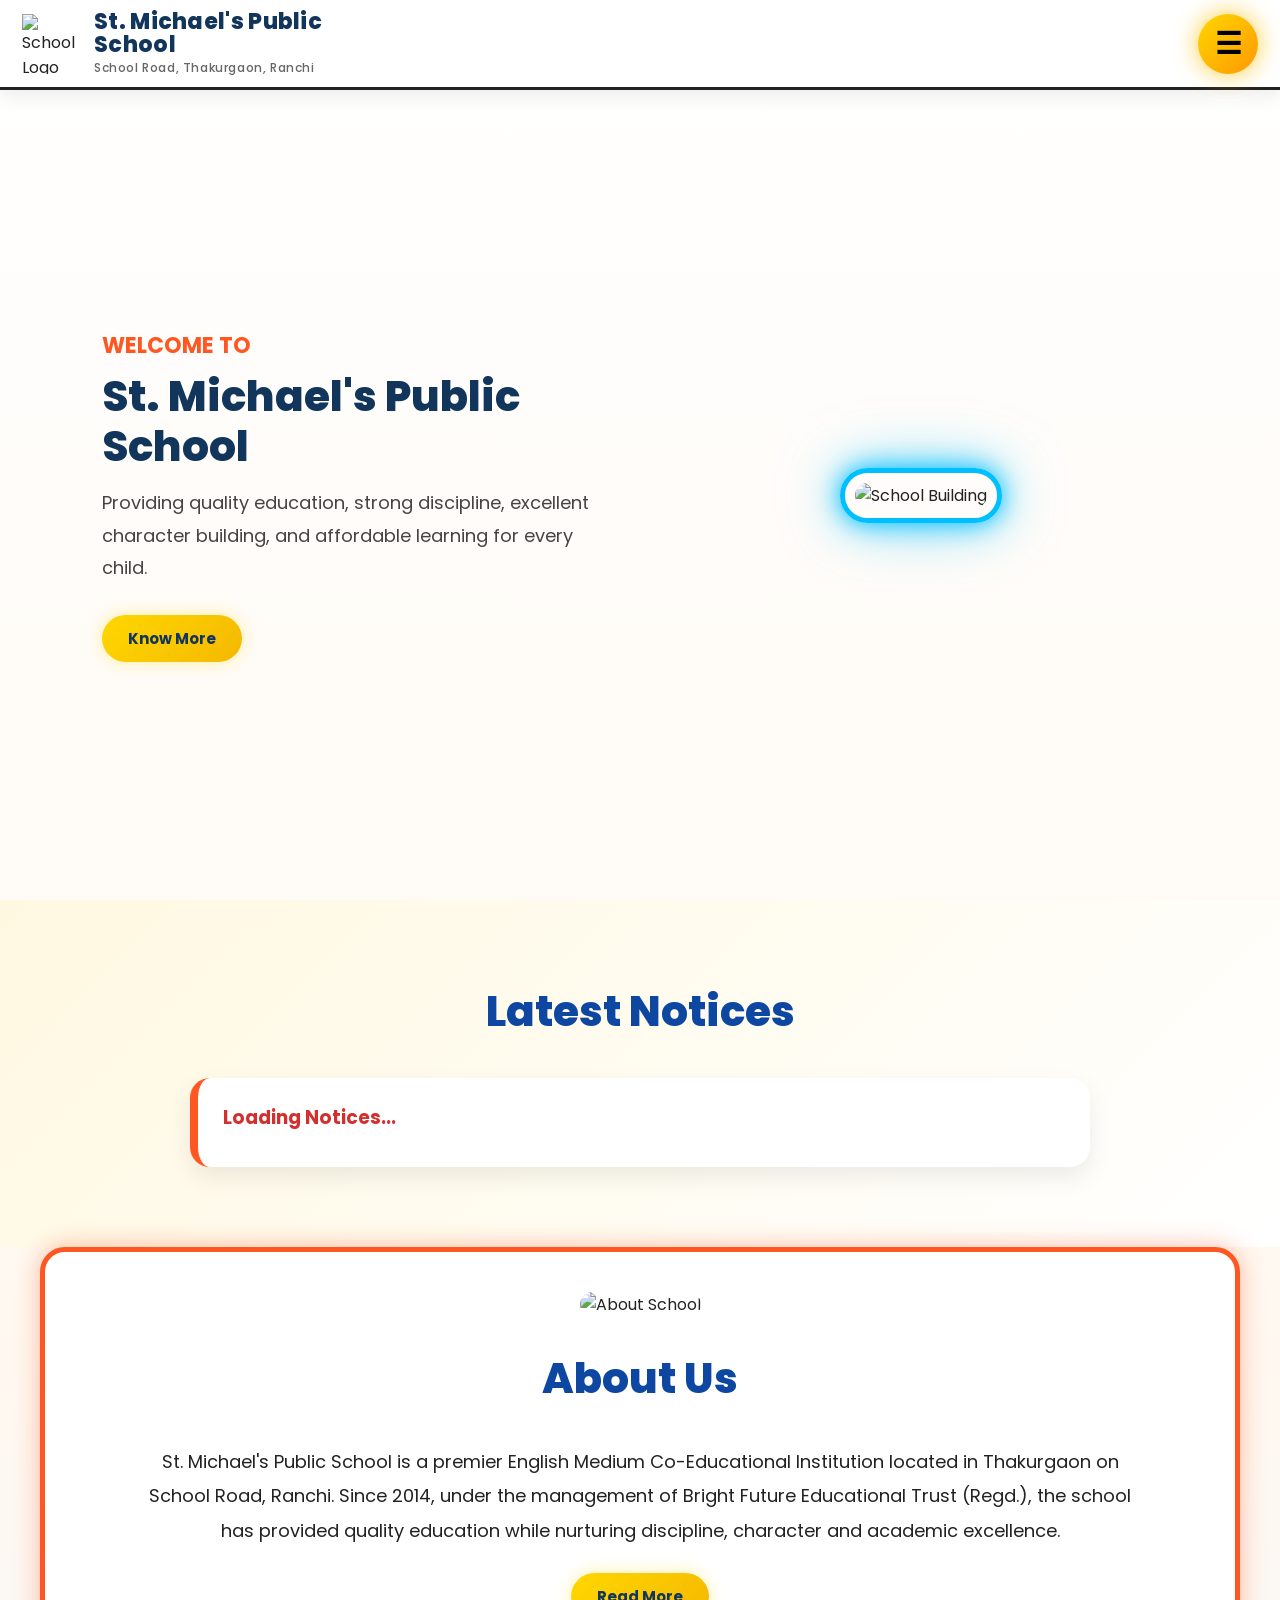
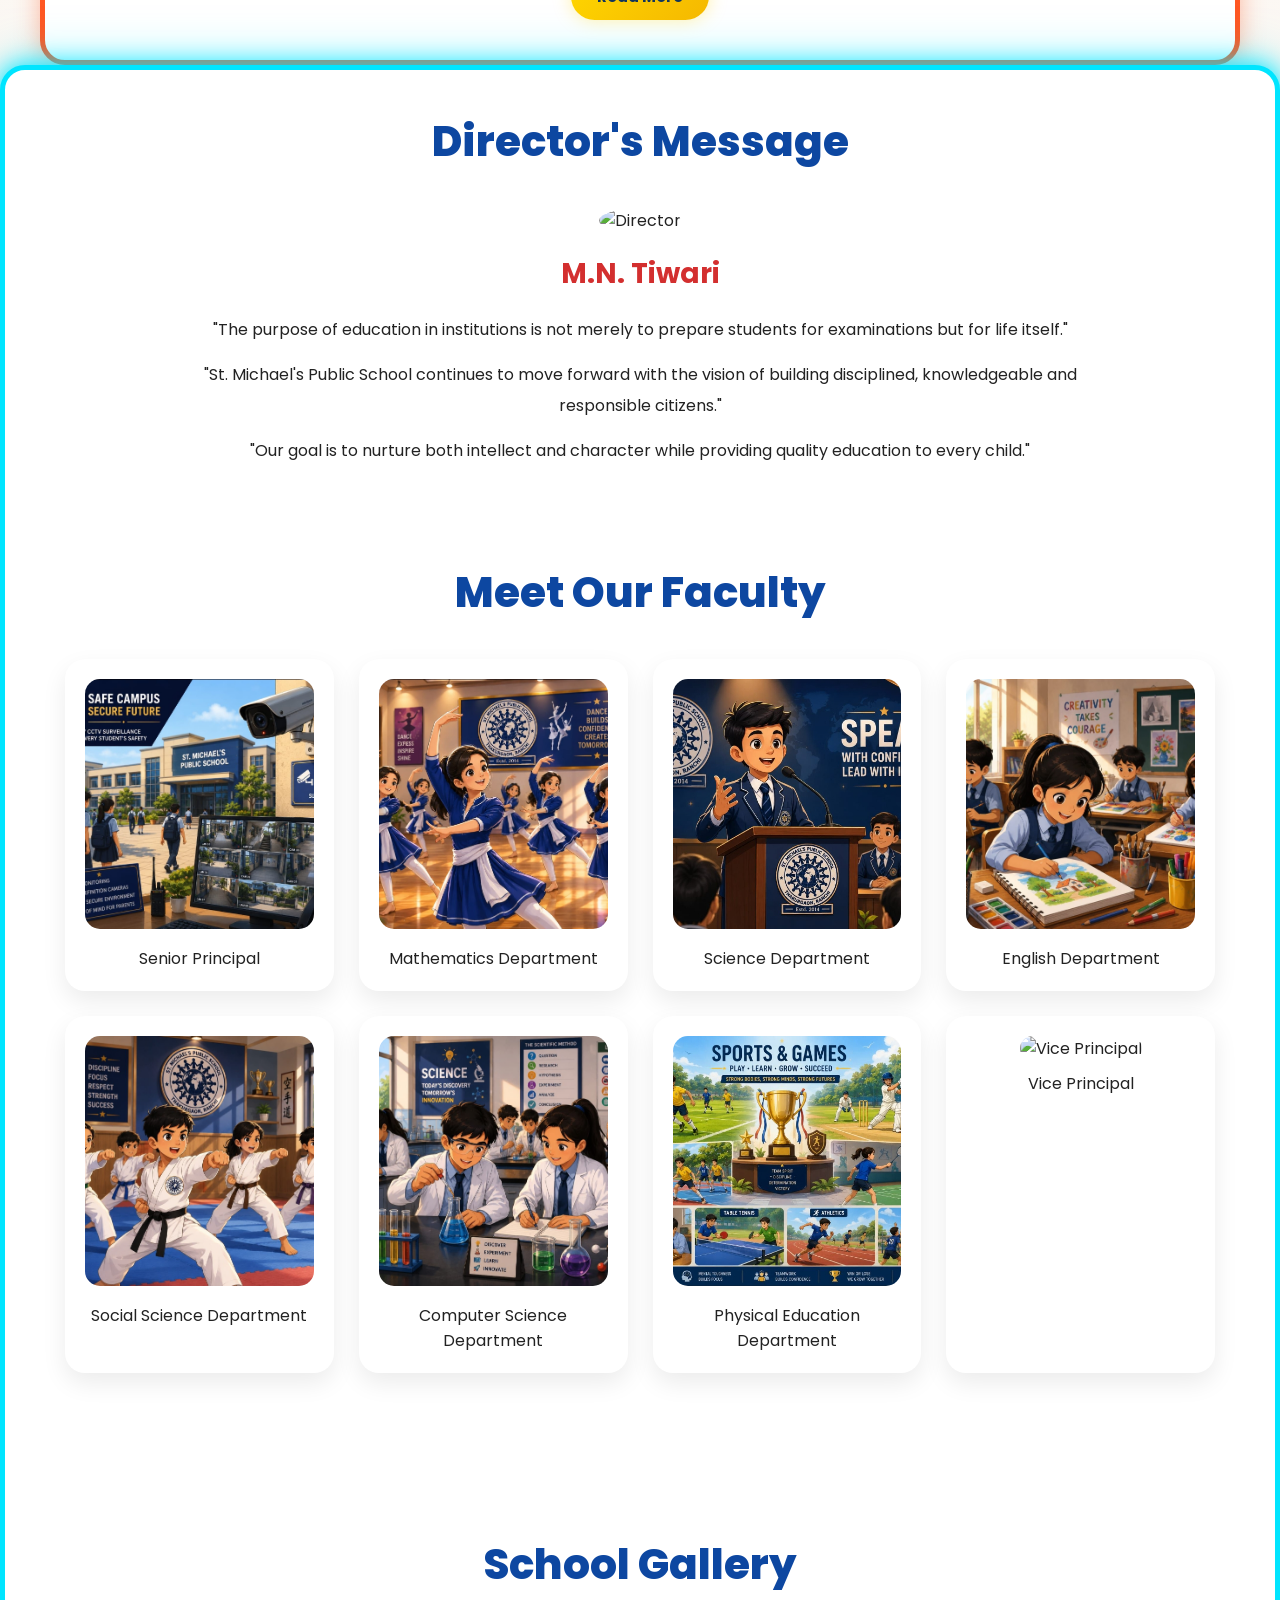
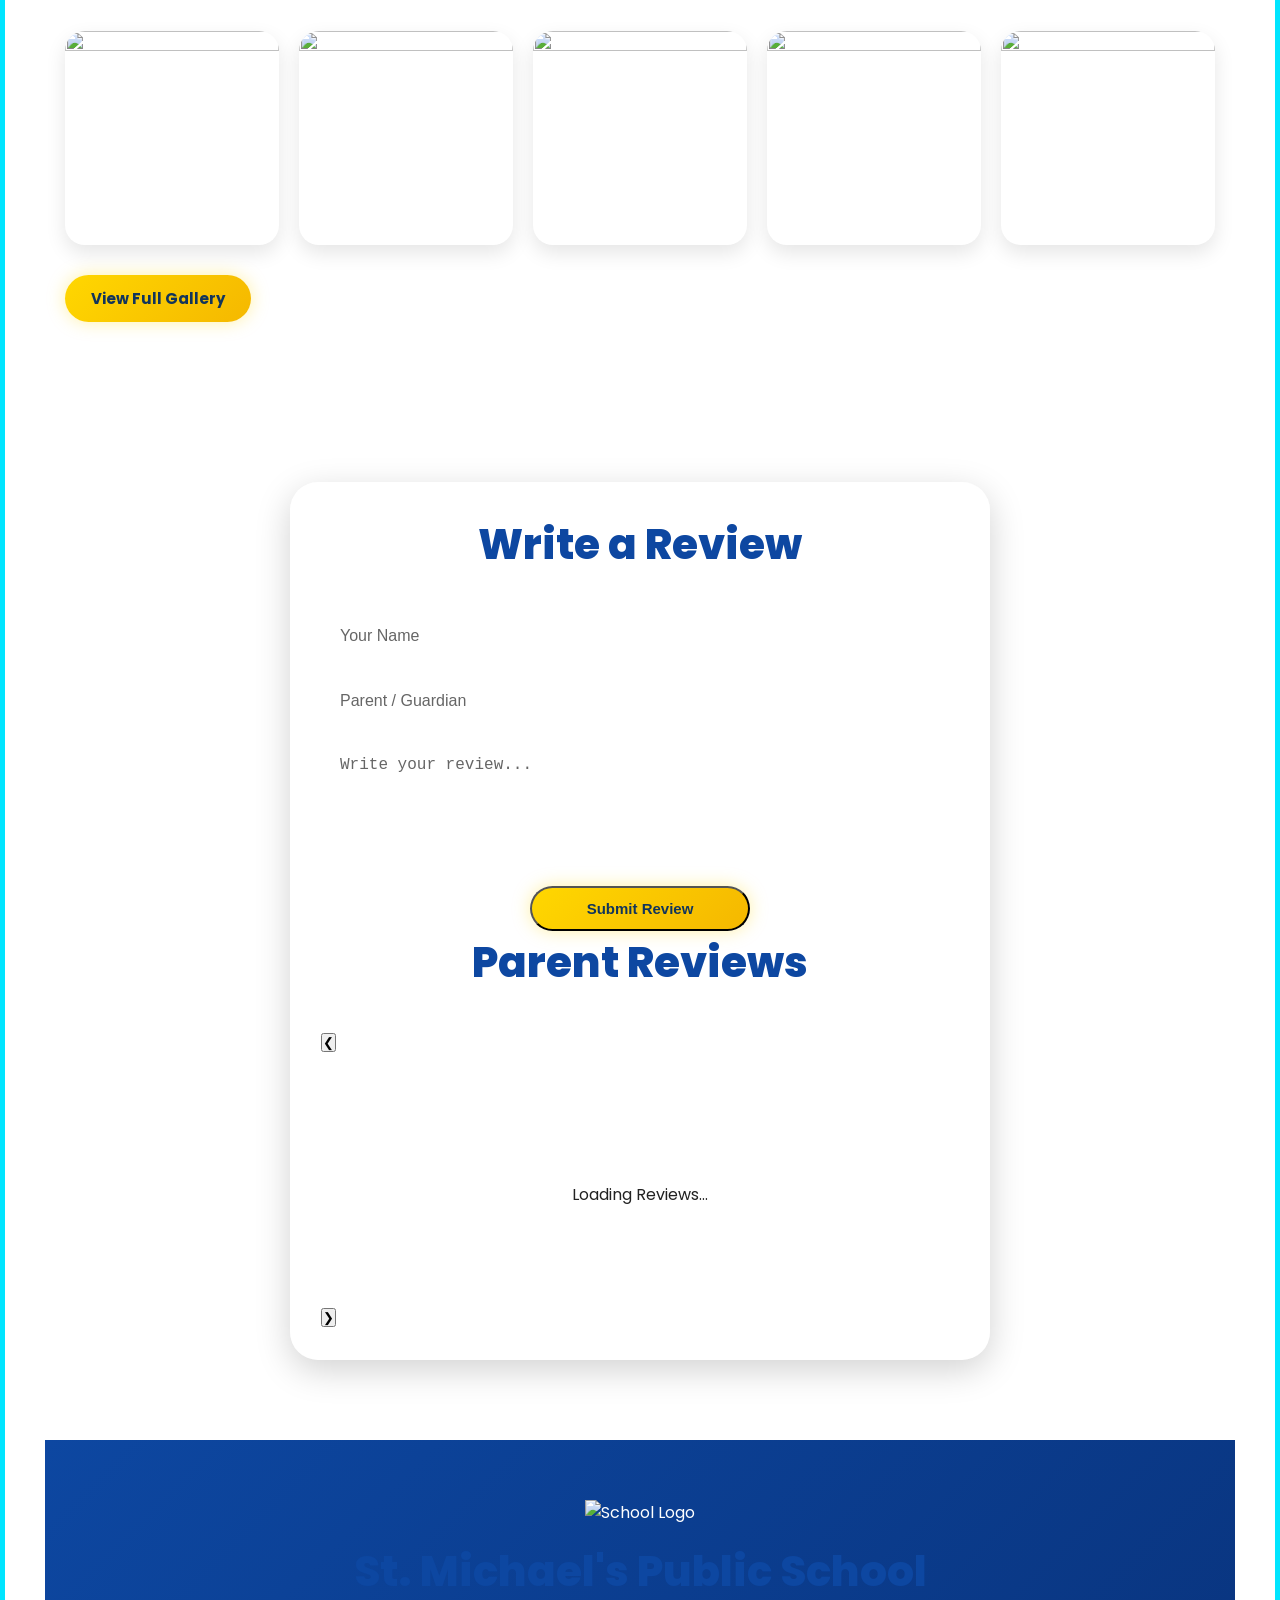
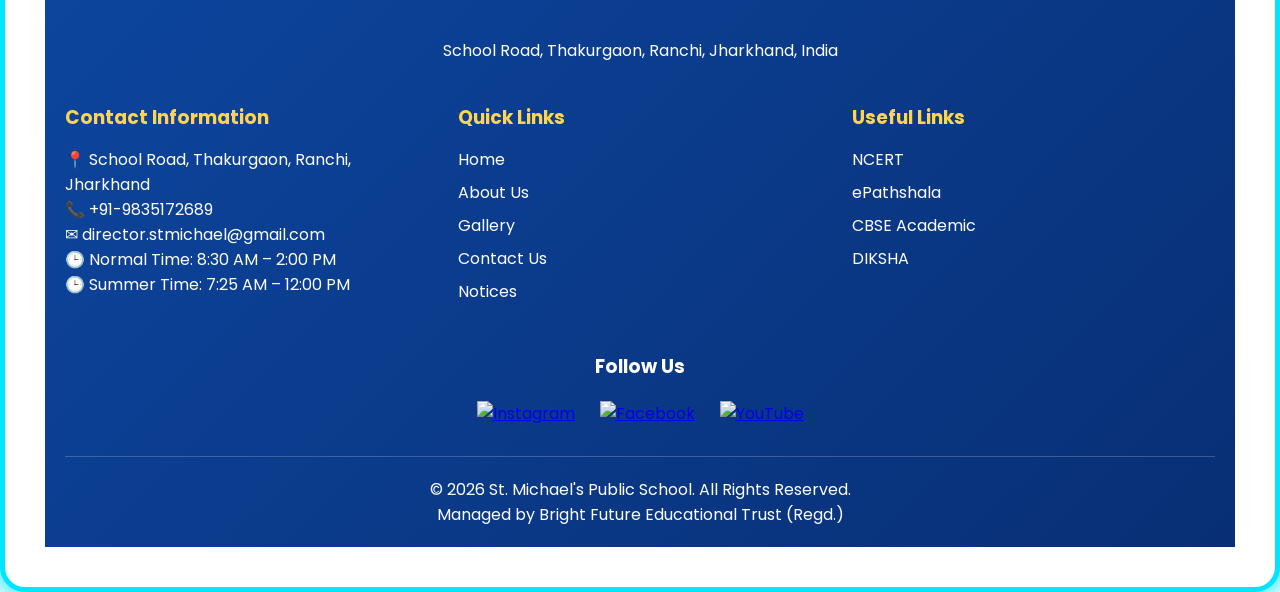
==== commit 51172c6b: "Update index.html" ====
--- a/index.html
+++ b/index.html
@@ -129,15 +129,12 @@
 
 <div class="hero-content">
 
-<h3>
-CBSE Curriculum
+<h3 class="hero-subtitle">
+WELCOME TO
 </h3>
 
 <h1>
-
-Welcome to
 St. Michael's Public School
-
 </h1>
 
 <p>
--- a/style.css
+++ b/style.css
@@ -27,33 +27,58 @@
 }
 
 /* ===================================
-   PREMIUM HEADER
+   HEADER
 =================================== */
 
 .top-header{
+
 position:sticky;
 top:0;
 z-index:999;
+
 display:flex;
 justify-content:space-between;
 align-items:center;
-padding:14px 28px;
-background:rgba(255,255,255,.92);
-backdrop-filter:blur(15px);
-box-shadow:0 6px 20px rgba(0,0,0,.08);
+
+padding:10px 22px;
+
+background:rgba(255,255,255,.96);
+backdrop-filter:blur(12px);
+
+border-bottom:3px solid;
+
+animation:borderGlow 6s linear infinite;
+
+box-shadow:0 5px 18px rgba(0,0,0,.08);
+
+}
+
+@keyframes borderGlow{
+
+0%{border-color:#0d47a1;}
+
+25%{border-color:#FFD700;}
+
+50%{border-color:#00bcd4;}
+
+75%{border-color:#43a047;}
+
+100%{border-color:#0d47a1;}
+
 }
 
 .header-left{
 display:flex;
 align-items:center;
-gap:16px;
+gap:12px;
 }
 
 .header-logo{
-width:82px;
-height:82px;
+
+width:60px;
+height:60px;
 object-fit:contain;
-filter:drop-shadow(0 4px 10px rgba(13,71,161,.25));
+
 }
 
 .school-title{
@@ -61,69 +86,36 @@
 flex-direction:column;
 }
 
-.shine-text{
-position:relative;
-display:inline-block;
-font-size:26px;
+.school-title h1{
+
+font-size:22px;
 font-weight:800;
-line-height:1.15;
+
 color:#12355B;
-overflow:hidden;
+
+line-height:1.05;
+
+white-space:nowrap;
+
 letter-spacing:.3px;
-text-shadow:0 2px 6px rgba(0,0,0,.12);
-}
-
-.shine-text::before{
-
-content:"";
-
-position:absolute;
-
-top:0;
-left:-160%;
-
-width:55%;
-height:100%;
-
-background:linear-gradient(
-110deg,
-transparent,
-rgba(255,255,255,.95),
-transparent
-);
-
-transform:skewX(-25deg);
-
-animation:shineMove 4s linear infinite;
-
-}
-
-@keyframes shineMove{
-
-0%{
-left:-160%;
-}
-
-100%{
-left:170%;
-}
+
+margin:0;
 
 }
 
 .school-title p{
 
-margin-top:6px;
-
-font-size:14px;
+margin-top:3px;
+
+font-size:12px;
 
 font-weight:500;
 
 color:#666;
 
-letter-spacing:.5px;
-
-   }
-
+letter-spacing:.6px;
+
+}
 /* ===================================
    MENU
 =================================== */
@@ -285,7 +277,7 @@
 
 gap:50px;
 
-padding:80px 8%;
+padding:55px 8%;
 
 min-height:90vh;
 
@@ -305,14 +297,15 @@
 
 .hero-content h1{
 
-font-size:60px;
+font-size:42px;
+
 font-weight:800;
 
-line-height:1.1;
-
-margin-bottom:20px;
-
-color:#0d47a1;
+line-height:1.2;
+
+margin-bottom:15px;
+
+color:#12355B;
 
 }
 
@@ -351,39 +344,52 @@
 .water-frame img{
 
 width:100%;
-max-width:550px;
+max-width:700px;
 
 border-radius:25px;
 
 display:block;
 
 }
-
 .premium-btn{
 
 display:inline-block;
 
-padding:15px 35px;
+padding:12px 26px;
 
 background:
 linear-gradient(
 135deg,
-#0d47a1,
-#2196f3
+#FFD700,
+#F5B800
 );
 
-color:white;
+color:#12355B;
 
 text-decoration:none;
 
-border-radius:50px;
+border-radius:30px;
+
+font-size:15px;
 
 font-weight:700;
 
 box-shadow:
-0 8px 25px rgba(33,150,243,.4);
-
-}
+0 0 18px rgba(255,215,0,.35);
+
+transition:.3s;
+
+}
+
+.premium-btn:hover{
+
+transform:translateY(-3px);
+
+box-shadow:
+0 0 28px rgba(255,215,0,.55);
+
+}
+
 /* ===================================
    SECTION TITLES
 =================================== */
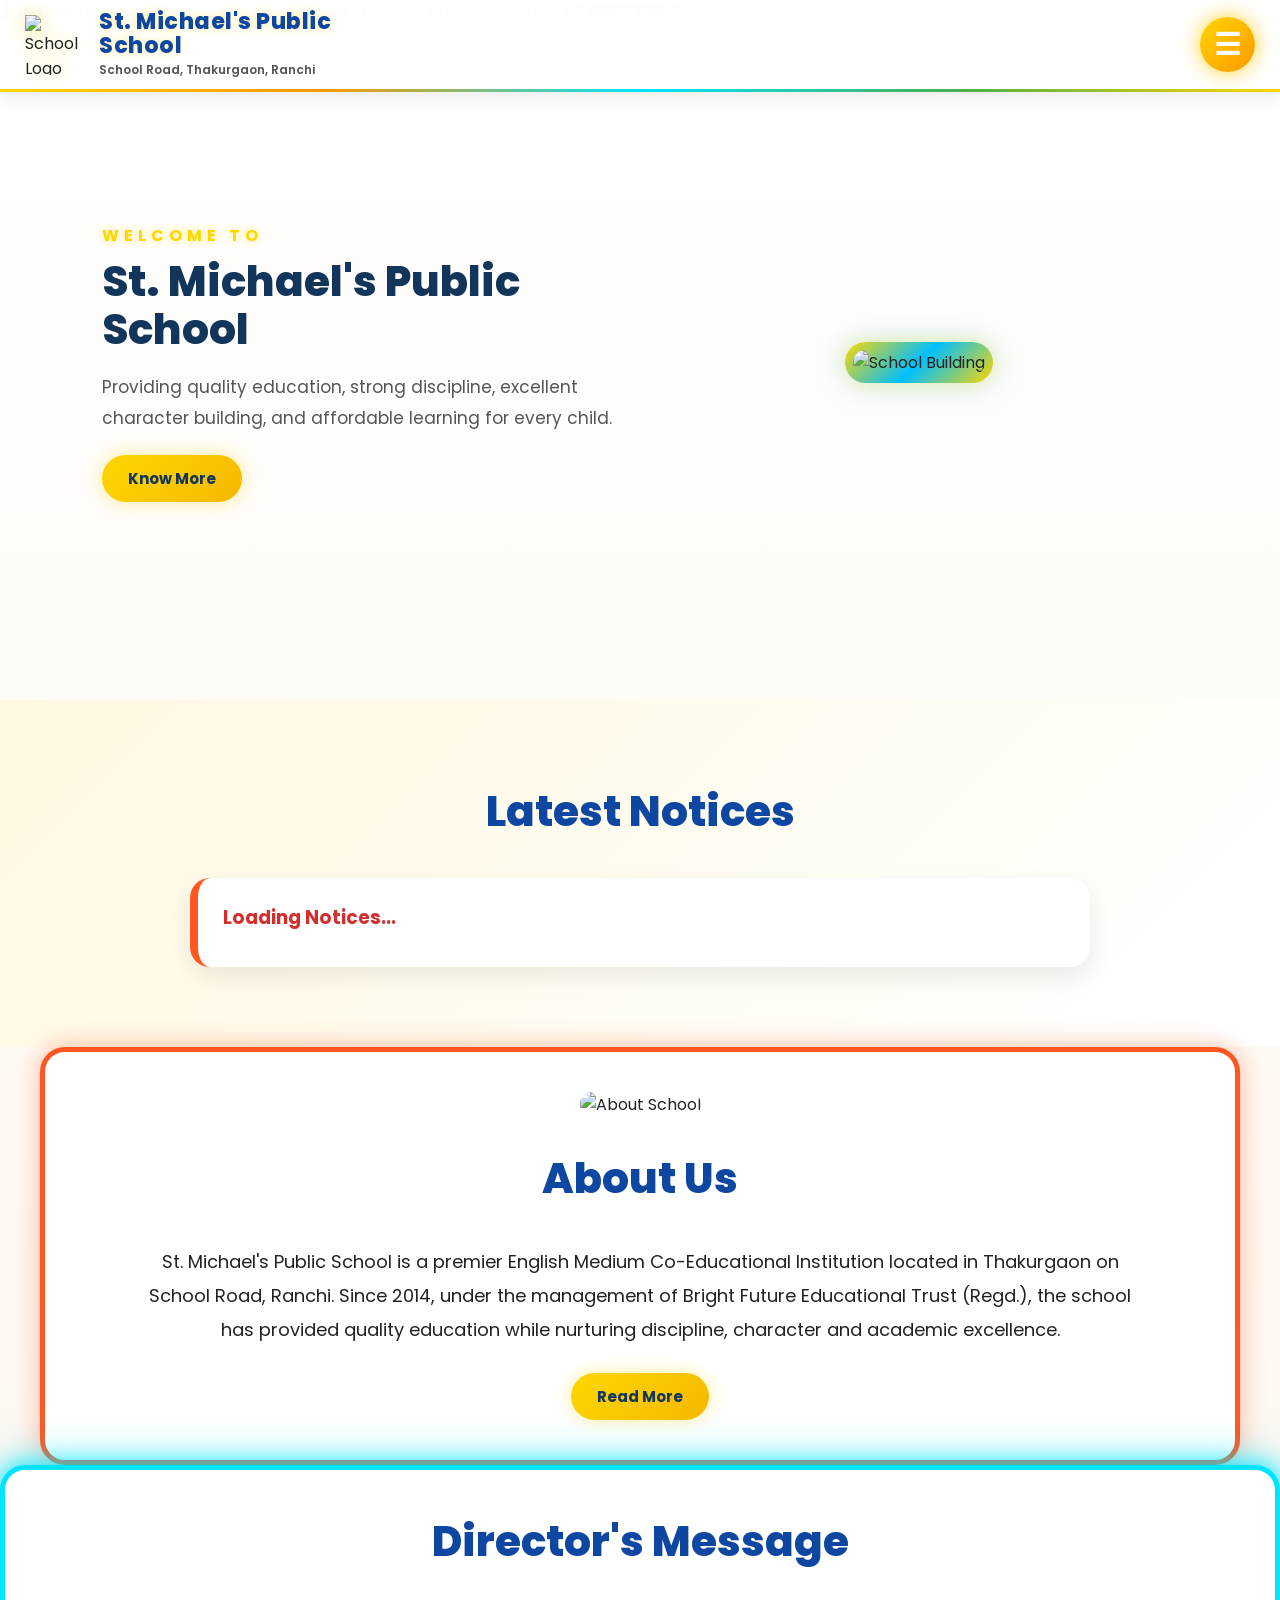
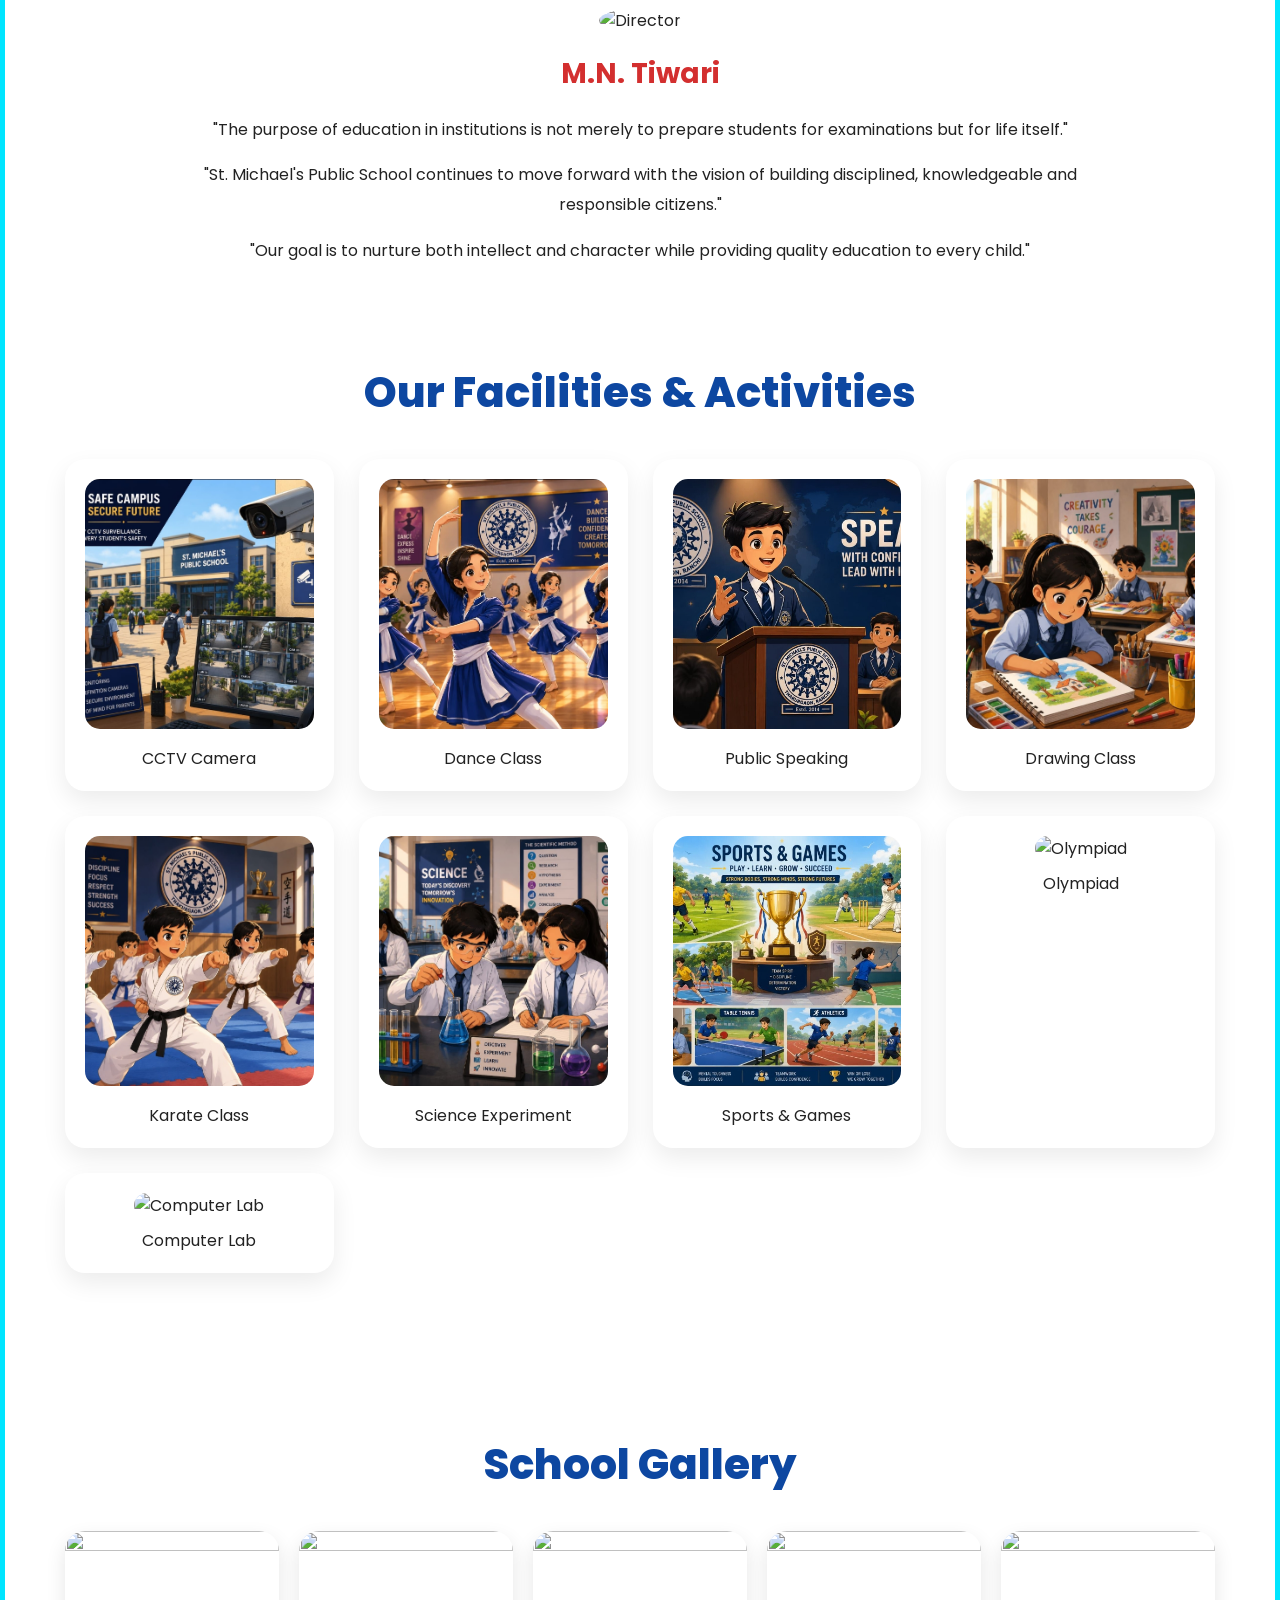
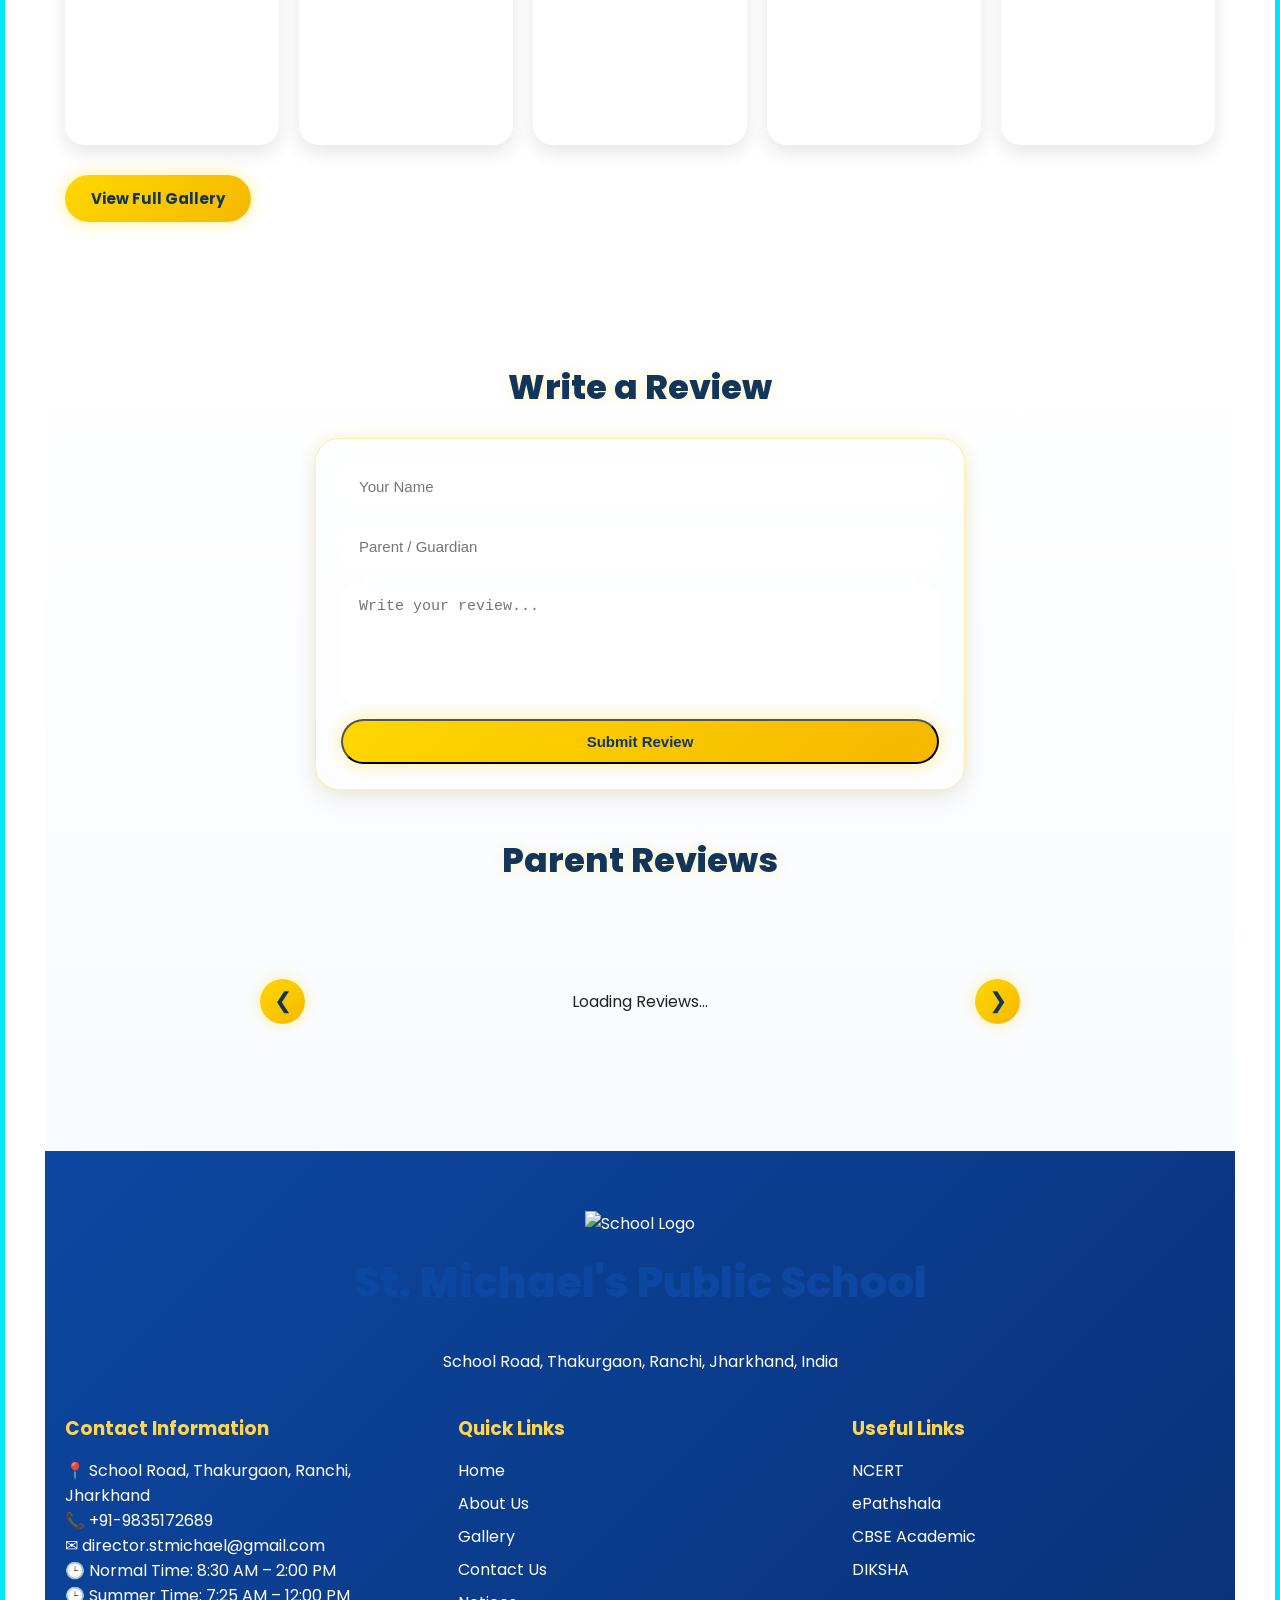
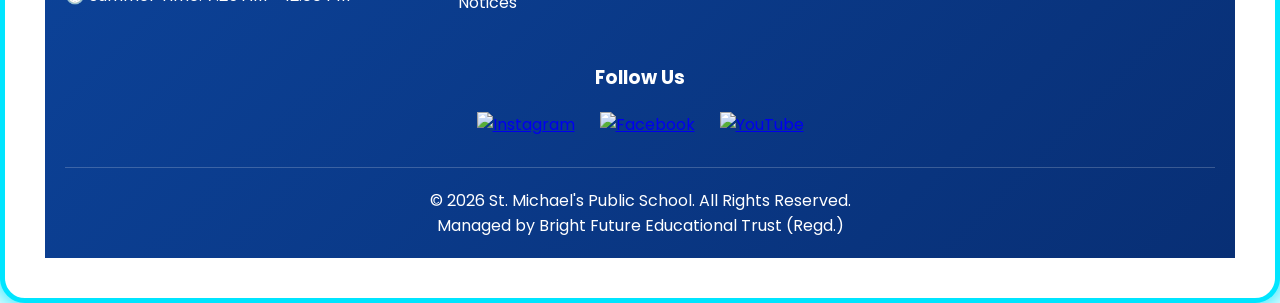
==== commit 9aa61673: "Update index.html" ====
--- a/index.html
+++ b/index.html
@@ -268,49 +268,54 @@
 <section class="teachers-section">
 
 <h2>
-Meet Our Faculty
+Our Facilities & Activities
 </h2>
 
 <div class="teachers-grid">
 
 <div class="teacher-card">
-<img src="photos/teacher1.jpg" alt="Senior Principal">
-<p>Senior Principal</p>
-</div>
-
-<div class="teacher-card">
-<img src="photos/teacher2.jpg" alt="Mathematics Department">
-<p>Mathematics Department</p>
-</div>
-
-<div class="teacher-card">
-<img src="photos/teacher3.jpg" alt="Science Department">
-<p>Science Department</p>
-</div>
-
-<div class="teacher-card">
-<img src="photos/teacher4.jpg" alt="English Department">
-<p>English Department</p>
-</div>
-
-<div class="teacher-card">
-<img src="photos/teacher5.jpg" alt="Social Science Department">
-<p>Social Science Department</p>
-</div>
-
-<div class="teacher-card">
-<img src="photos/teacher6.jpg" alt="Computer Science Department">
-<p>Computer Science Department</p>
-</div>
-
-<div class="teacher-card">
-<img src="photos/teacher7.jpg" alt="Physical Education Department">
-<p>Physical Education Department</p>
-</div>
-
-<div class="teacher-card">
-<img src="photos/teacher8.jpg" alt="Vice Principal">
-<p>Vice Principal</p>
+<img src="photos/teacher1.jpg" alt="CCTV Camera">
+<p>CCTV Camera</p>
+</div>
+
+<div class="teacher-card">
+<img src="photos/teacher2.jpg" alt="Dance Class">
+<p>Dance Class</p>
+</div>
+
+<div class="teacher-card">
+<img src="photos/teacher3.jpg" alt="Public Speaking">
+<p>Public Speaking</p>
+</div>
+
+<div class="teacher-card">
+<img src="photos/teacher4.jpg" alt="Drawing Class">
+<p>Drawing Class</p>
+</div>
+
+<div class="teacher-card">
+<img src="photos/teacher5.jpg" alt="Karate Class">
+<p>Karate Class</p>
+</div>
+
+<div class="teacher-card">
+<img src="photos/teacher6.jpg" alt="Science Experiment">
+<p>Science Experiment</p>
+</div>
+
+<div class="teacher-card">
+<img src="photos/teacher7.jpg" alt="Sports & Games">
+<p>Sports & Games</p>
+</div>
+
+<div class="teacher-card">
+<img src="photos/teacher8.jpg" alt="Olympiad">
+<p>Olympiad</p>
+</div>
+
+<div class="teacher-card">
+<img src="photos/teacher9.jpg" alt="Computer Lab">
+<p>Computer Lab</p>
 </div>
 
 </div>
--- a/style.css
+++ b/style.css
@@ -26,122 +26,142 @@
 overflow-x:hidden;
 }
 
+
 /* ===================================
    HEADER
 =================================== */
 
 .top-header{
 
-position:sticky;
+position:fixed;
 top:0;
-z-index:999;
+left:0;
+width:100%;
 
 display:flex;
 justify-content:space-between;
 align-items:center;
 
-padding:10px 22px;
+padding:10px 25px;
 
 background:rgba(255,255,255,.96);
-backdrop-filter:blur(12px);
-
-border-bottom:3px solid;
-
-animation:borderGlow 6s linear infinite;
-
-box-shadow:0 5px 18px rgba(0,0,0,.08);
-
-}
-
-@keyframes borderGlow{
-
-0%{border-color:#0d47a1;}
-
-25%{border-color:#FFD700;}
-
-50%{border-color:#00bcd4;}
-
-75%{border-color:#43a047;}
-
-100%{border-color:#0d47a1;}
+
+backdrop-filter:blur(15px);
+
+box-shadow:
+0 5px 18px rgba(0,0,0,.08);
+
+border-bottom:3px solid transparent;
+
+border-image:linear-gradient(
+90deg,
+#FFD700,
+#FF9800,
+#00E5FF,
+#4CAF50,
+#FFD700
+)1;
+
+animation:headerGlow 6s linear infinite;
+
+z-index:9999;
+
+overflow:visible;
 
 }
 
 .header-left{
+
 display:flex;
 align-items:center;
-gap:12px;
+gap:14px;
+
 }
 
 .header-logo{
 
 width:60px;
 height:60px;
+
 object-fit:contain;
 
+filter:
+drop-shadow(0 0 10px rgba(255,215,0,.5));
+
 }
 
 .school-title{
+
 display:flex;
 flex-direction:column;
+justify-content:center;
+
 }
 
 .school-title h1{
 
 font-size:22px;
 font-weight:800;
-
-color:#12355B;
-
-line-height:1.05;
-
-white-space:nowrap;
-
-letter-spacing:.3px;
-
-margin:0;
+line-height:1.1;
+
+color:#0D47A1;
+
+letter-spacing:.5px;
+
+text-shadow:
+0 0 8px rgba(255,215,0,.4);
 
 }
 
 .school-title p{
 
+font-size:12px;
+
+font-weight:600;
+
+color:#555;
+
 margin-top:3px;
 
-font-size:12px;
-
-font-weight:500;
-
-color:#666;
-
-letter-spacing:.6px;
-
-}
-/* ===================================
-   MENU
-=================================== */
+}
 
 .menu-btn{
 
-width:60px;
-height:60px;
+width:52px;
+height:52px;
 
 border:none;
+
 border-radius:50%;
 
 cursor:pointer;
 
-font-size:30px;
+font-size:28px;
+
 font-weight:700;
+
+color:#fff;
 
 background:
 linear-gradient(
 135deg,
-#ffd700,
-#ff9800
+#FFD700,
+#FF9800
 );
 
 box-shadow:
-0 0 25px rgba(255,193,7,.8);
+0 0 18px rgba(255,193,7,.6);
+
+transition:.3s;
+
+}
+
+.menu-btn:hover{
+
+transform:rotate(90deg);
+
+box-shadow:
+0 0 28px rgba(255,193,7,.9);
 
 }
 
@@ -149,25 +169,185 @@
 
 display:none;
 
-position:absolute;
-
-top:90px;
+position:fixed;
+
+top:78px;
+
 right:20px;
 
 width:280px;
 
-background:white;
-
-border-radius:25px;
+background:#fff;
+
+border-radius:20px;
 
 padding:15px;
 
-box-shadow:
-0 15px 35px rgba(0,0,0,.15);
-
-animation:menuFade .3s ease;
-
-z-index:1000;
+border:2px solid #FFD700;
+
+box-shadow:
+0 15px 35px rgba(0,0,0,.18);
+
+z-index:10000;
+
+}
+
+@keyframes headerGlow{
+
+0%{
+
+border-image:
+linear-gradient(
+90deg,
+#FFD700,
+#FF9800,
+#00E5FF,
+#4CAF50,
+#FFD700
+)1;
+
+}
+
+50%{
+
+border-image:
+linear-gradient(
+90deg,
+#00E5FF,
+#4CAF50,
+#FFD700,
+#FF9800,
+#00E5FF
+)1;
+
+}
+
+100%{
+
+border-image:
+linear-gradient(
+90deg,
+#FFD700,
+#FF9800,
+#00E5FF,
+#4CAF50,
+#FFD700
+)1;
+
+}
+
+}
+
+
+/* ===================================
+   MENU
+=================================== */
+
+.menu-btn{
+
+width:55px;
+height:55px;
+
+border:none;
+border-radius:50%;
+
+cursor:pointer;
+
+font-size:30px;
+font-weight:700;
+
+color:#fff;
+
+background:linear-gradient(
+135deg,
+#FFD700,
+#FF9800
+);
+
+box-shadow:
+0 0 15px rgba(255,215,0,.6),
+0 0 30px rgba(255,193,7,.35);
+
+transition:.35s;
+
+}
+
+.menu-btn:hover{
+
+transform:rotate(90deg) scale(1.08);
+
+box-shadow:
+0 0 25px rgba(255,215,0,.9),
+0 0 40px rgba(255,152,0,.6);
+
+}
+
+.menu-dropdown{
+
+display:none;
+
+position:fixed;
+
+top:82px;
+
+right:18px;
+
+width:300px;
+
+padding:18px;
+
+border-radius:22px;
+
+background:rgba(255,255,255,.97);
+
+backdrop-filter:blur(18px);
+
+border:3px solid transparent;
+
+border-image:linear-gradient(
+90deg,
+#FFD700,
+#FF9800,
+#00E5FF,
+#4CAF50,
+#FFD700
+)1;
+
+box-shadow:
+0 15px 45px rgba(0,0,0,.18),
+0 0 25px rgba(255,215,0,.30);
+
+z-index:99999;
+
+animation:
+menuFade .35s ease,
+menuBorder 5s linear infinite;
+
+}
+
+.menu-dropdown hr{
+
+border:none;
+
+height:1px;
+
+background:#ddd;
+
+margin:15px 0;
+
+}
+
+.menu-dropdown h3{
+
+font-size:22px;
+
+font-weight:700;
+
+color:#0D47A1;
+
+text-align:center;
+
+margin-bottom:15px;
 
 }
 
@@ -175,95 +355,179 @@
 
 display:block;
 
+padding:12px 15px;
+
+margin-bottom:8px;
+
+text-decoration:none;
+
+font-size:16px;
+
+font-weight:600;
+
+color:#222;
+
+border-radius:12px;
+
+transition:.35s;
+
+}
+
+.menu-dropdown a:hover{
+
+background:linear-gradient(
+135deg,
+#FFD700,
+#FF9800
+);
+
+color:#fff;
+
+transform:translateX(8px);
+
+box-shadow:
+0 5px 15px rgba(255,193,7,.35);
+
+}
+
+.menu-dropdown input{
+
+width:100%;
+
 padding:12px;
 
-text-decoration:none;
-
-font-weight:600;
-
-color:#222;
-
-border-radius:10px;
-
-}
-
-.menu-dropdown a:hover{
-
-background:#eef5ff;
-
-color:#0d47a1;
-
-}
-
-.menu-dropdown input{
+margin-bottom:12px;
+
+border:2px solid #ddd;
+
+border-radius:12px;
+
+font-size:15px;
+
+outline:none;
+
+transition:.3s;
+
+}
+
+.menu-dropdown input:focus{
+
+border-color:#FFD700;
+
+box-shadow:
+0 0 12px rgba(255,215,0,.45);
+
+}
+
+.menu-login-btn{
 
 width:100%;
 
-padding:12px;
-
-margin-top:10px;
-
-border:2px solid #ddd;
-
-border-radius:10px;
-
-}
-
-.menu-login-btn{
-
-width:100%;
-
-margin-top:10px;
-
-padding:12px;
+padding:13px;
 
 border:none;
 
-border-radius:10px;
-
-background:#0d47a1;
-
-color:white;
+border-radius:12px;
+
+cursor:pointer;
+
+font-size:16px;
 
 font-weight:700;
 
-cursor:pointer;
+color:#fff;
+
+background:linear-gradient(
+135deg,
+#0D47A1,
+#1976D2
+);
+
+box-shadow:
+0 8px 20px rgba(13,71,161,.35);
+
+transition:.3s;
+
+}
+
+.menu-login-btn:hover{
+
+transform:translateY(-3px);
+
+box-shadow:
+0 12px 25px rgba(13,71,161,.45);
 
 }
 
 @keyframes menuFade{
 
 from{
+
 opacity:0;
-transform:translateY(-10px);
+
+transform:
+translateY(-15px)
+scale(.95);
+
 }
 
 to{
+
 opacity:1;
-transform:translateY(0);
-}
-
-}
-
-/* ===================================
-   MAINTENANCE
-=================================== */
-
-.maintenance-banner{
-
-display:none;
-
-text-align:center;
-
-padding:15px;
-
-background:#ffeb3b;
-
-font-weight:700;
-
-color:#111;
-
-}
+
+transform:
+translateY(0)
+scale(1);
+
+}
+
+}
+
+@keyframes menuBorder{
+
+0%{
+
+border-image:
+linear-gradient(
+90deg,
+#FFD700,
+#FF9800,
+#00E5FF,
+#4CAF50,
+#FFD700
+)1;
+
+}
+
+50%{
+
+border-image:
+linear-gradient(
+90deg,
+#00E5FF,
+#4CAF50,
+#FFD700,
+#FF9800,
+#00E5FF
+)1;
+
+}
+
+100%{
+
+border-image:
+linear-gradient(
+90deg,
+#FFD700,
+#FF9800,
+#00E5FF,
+#4CAF50,
+#FFD700
+)1;
+
+}
+
+   }
 
 /* ===================================
    HERO
@@ -273,89 +537,126 @@
 
 display:flex;
 align-items:center;
+justify-content:space-between;
+
+gap:40px;
+
+padding:55px 8%;
+
+min-height:75vh;
+
+}
+
+.hero-content{
+
+flex:1;
+
+max-width:600px;
+
+}
+
+.hero-subtitle{
+
+font-size:16px;
+
+font-weight:700;
+
+letter-spacing:5px;
+
+text-transform:uppercase;
+
+color:#FFD700;
+
+margin-bottom:10px;
+
+text-shadow:
+0 0 10px rgba(255,215,0,.6);
+
+}
+
+.hero-content h1{
+
+font-size:42px;
+
+font-weight:800;
+
+line-height:1.15;
+
+color:#12355B;
+
+margin-bottom:18px;
+
+}
+
+.hero-content p{
+
+font-size:17px;
+
+line-height:1.8;
+
+color:#555;
+
+margin-bottom:22px;
+
+}
+
+.hero-image{
+
+flex:1;
+
+display:flex;
+
 justify-content:center;
 
-gap:50px;
-
-padding:55px 8%;
-
-min-height:90vh;
-
-}
-
-.hero-content{
-flex:1;
-}
-
-.hero-content h3{
-
-font-size:22px;
-color:#ff5722;
-margin-bottom:10px;
-
-}
-
-.hero-content h1{
-
-font-size:42px;
-
-font-weight:800;
-
-line-height:1.2;
-
-margin-bottom:15px;
+align-items:center;
+
+}
+
+.water-frame{
+
+padding:8px;
+
+border-radius:28px;
+
+background:
+linear-gradient(
+135deg,
+#FFD700,
+#00BFFF,
+#FFD700
+);
+
+box-shadow:
+0 0 20px rgba(255,215,0,.35),
+0 0 35px rgba(0,191,255,.25);
+
+}
+
+.water-frame img{
+
+width:100%;
+
+max-width:700px;
+
+display:block;
+
+border-radius:22px;
+
+}
+
+.premium-btn{
+
+display:inline-block;
+
+padding:12px 26px;
+
+font-size:15px;
+
+font-weight:700;
+
+text-decoration:none;
 
 color:#12355B;
-
-}
-
-.hero-content p{
-
-font-size:18px;
-
-line-height:1.8;
-
-margin-bottom:30px;
-
-color:#444;
-
-}
-
-.hero-image{
-flex:1;
-display:flex;
-justify-content:center;
-}
-
-.water-frame{
-
-padding:10px;
-
-border-radius:30px;
-
-border:5px solid #00bfff;
-
-box-shadow:
-0 0 25px #00bfff,
-0 0 60px rgba(0,191,255,.6);
-
-}
-
-.water-frame img{
-
-width:100%;
-max-width:700px;
-
-border-radius:25px;
-
-display:block;
-
-}
-.premium-btn{
-
-display:inline-block;
-
-padding:12px 26px;
 
 background:
 linear-gradient(
@@ -364,18 +665,10 @@
 #F5B800
 );
 
-color:#12355B;
-
-text-decoration:none;
-
 border-radius:30px;
 
-font-size:15px;
-
-font-weight:700;
-
-box-shadow:
-0 0 18px rgba(255,215,0,.35);
+box-shadow:
+0 0 18px rgba(255,215,0,.4);
 
 transition:.3s;
 
@@ -386,7 +679,7 @@
 transform:translateY(-3px);
 
 box-shadow:
-0 0 28px rgba(255,215,0,.55);
+0 0 28px rgba(255,215,0,.6);
 
 }
 
@@ -655,128 +948,283 @@
 0 8px 20px rgba(0,0,0,.1);
 
 }
-/* ===================================
-   REVIEW FORM
+
+/* ===================================
+   REVIEW SECTION
 =================================== */
 
 .review-section{
-    max-width:700px;
-    margin:80px auto;
-    padding:30px;
-    border-radius:28px;
-    background:rgba(255,255,255,.12);
-    backdrop-filter:blur(18px);
-    -webkit-backdrop-filter:blur(18px);
-    border:1px solid rgba(255,255,255,.25);
-    box-shadow:0 10px 35px rgba(0,0,0,.18);
-}
-
-#reviewFormElement{
-    display:flex;
-    flex-direction:column;
-    gap:15px;
-}
-
-#reviewFormElement input,
-#reviewFormElement textarea{
-    padding:14px 18px;
-    border-radius:18px;
-    border:1px solid rgba(255,255,255,.25);
-    background:rgba(255,255,255,.18);
-    backdrop-filter:blur(10px);
-    color:#222;
-    font-size:16px;
-    outline:none;
-}
-
-#reviewFormElement input{
-    height:50px;
-}
-
-#reviewFormElement textarea{
-    height:120px;
-    resize:none;
-}
-
-#reviewFormElement input::placeholder,
-#reviewFormElement textarea::placeholder{
-    color:#666;
-}
-
-#reviewFormElement .premium-btn{
-    width:220px;
-    margin:10px auto 0;
-    border-radius:30px;
-}
-/* ===================================
-   APPROVED REVIEWS
-=================================== */
-
-#reviewsContainer{
-
-margin-top:30px;
+
+padding:60px 20px;
+
+background:
+linear-gradient(
+180deg,
+#ffffff,
+#f8fbff
+);
+
+}
+
+.review-section h2{
+
+font-size:34px;
+
+font-weight:800;
+
+text-align:center;
+
+color:#12355B;
+
+margin-bottom:25px;
+
+text-shadow:
+0 0 12px rgba(255,215,0,.25);
+
+}
+
+/* FORM */
+
+.glass-review-form{
+
+max-width:650px;
+
+margin:0 auto 35px;
+
+padding:25px;
+
+background:rgba(255,255,255,.25);
+
+backdrop-filter:blur(18px);
+
+-webkit-backdrop-filter:blur(18px);
+
+border:1px solid rgba(255,215,0,.35);
+
+border-radius:24px;
+
+box-shadow:
+0 8px 25px rgba(0,0,0,.08),
+0 0 20px rgba(255,215,0,.15);
 
 display:flex;
 
+flex-direction:column;
+
+gap:15px;
+
+}
+
+.glass-review-form input,
+.glass-review-form textarea{
+
+width:100%;
+
+padding:14px 18px;
+
+border:none;
+
+outline:none;
+
+border-radius:15px;
+
+font-size:15px;
+
+background:rgba(255,255,255,.75);
+
+}
+
+.glass-review-form textarea{
+
+height:120px;
+
+resize:none;
+
+}
+
+/* REVIEW HEADING */
+
+.review-heading{
+
+margin-top:45px;
+
+margin-bottom:20px;
+
+}
+
+/* SLIDER */
+
+.reviews-slider{
+
+max-width:760px;
+
+margin:auto;
+
+display:flex;
+
+align-items:center;
+
 justify-content:center;
 
+gap:15px;
+
+}
+
+/* REVIEW CARD */
+
+.reviews-track{
+
+flex:1;
+
+min-height:180px;
+
+display:flex;
+
 align-items:center;
 
-min-height:220px;
+justify-content:center;
+
+overflow:hidden;
 
 }
 
 .review-card{
 
-max-width:650px;
 width:100%;
 
 padding:25px;
 
-background:rgba(255,255,255,.18);
-
-backdrop-filter:blur(18px);
--webkit-backdrop-filter:blur(18px);
-
-border:1px solid rgba(255,255,255,.3);
-
-border-radius:25px;
-
-box-shadow:0 10px 30px rgba(0,0,0,.15);
+border-radius:22px;
+
+background:rgba(255,255,255,.55);
+
+backdrop-filter:blur(16px);
+
+-webkit-backdrop-filter:blur(16px);
+
+border:1px solid rgba(255,215,0,.35);
+
+box-shadow:
+0 8px 20px rgba(0,0,0,.08),
+0 0 18px rgba(255,215,0,.18);
 
 text-align:center;
 
-animation:fadeReview .6s ease;
+animation:reviewFade .45s ease;
 
 }
 
 .review-card h4{
 
-font-size:24px;
-
-color:#0d47a1;
-
-margin-bottom:10px;
+font-size:22px;
+
+color:#12355B;
+
+margin-bottom:8px;
 
 }
 
 .review-card p{
 
-margin:8px 0;
+font-size:15px;
 
 line-height:1.7;
 
-color:#333;
-
-}
-
-@keyframes fadeReview{
+color:#444;
+
+margin:6px 0;
+
+}
+
+/* ARROWS */
+
+.review-arrow{
+
+width:45px;
+
+height:45px;
+
+border:none;
+
+border-radius:50%;
+
+cursor:pointer;
+
+font-size:22px;
+
+background:
+linear-gradient(
+135deg,
+#FFD700,
+#F5B800
+);
+
+color:#12355B;
+
+box-shadow:
+0 0 15px rgba(255,215,0,.35);
+
+transition:.3s;
+
+}
+
+.review-arrow:hover{
+
+transform:scale(1.08);
+
+box-shadow:
+0 0 25px rgba(255,215,0,.55);
+
+}
+
+/* DOTS */
+
+.review-dots{
+
+display:flex;
+
+justify-content:center;
+
+gap:10px;
+
+margin-bottom:15px;
+
+}
+
+.review-dot{
+
+width:10px;
+
+height:10px;
+
+border-radius:50%;
+
+background:#d0d0d0;
+
+cursor:pointer;
+
+transition:.3s;
+
+}
+
+.review-dot.active{
+
+background:#FFD700;
+
+box-shadow:
+0 0 12px rgba(255,215,0,.7);
+
+}
+
+/* ANIMATION */
+
+@keyframes reviewFade{
 
 from{
 
 opacity:0;
 
-transform:translateX(40px);
+transform:translateX(30px);
 
 }
 
@@ -788,7 +1236,8 @@
 
 }
 
-}
+                }
+
 
 /* ===================================
    FOOTER
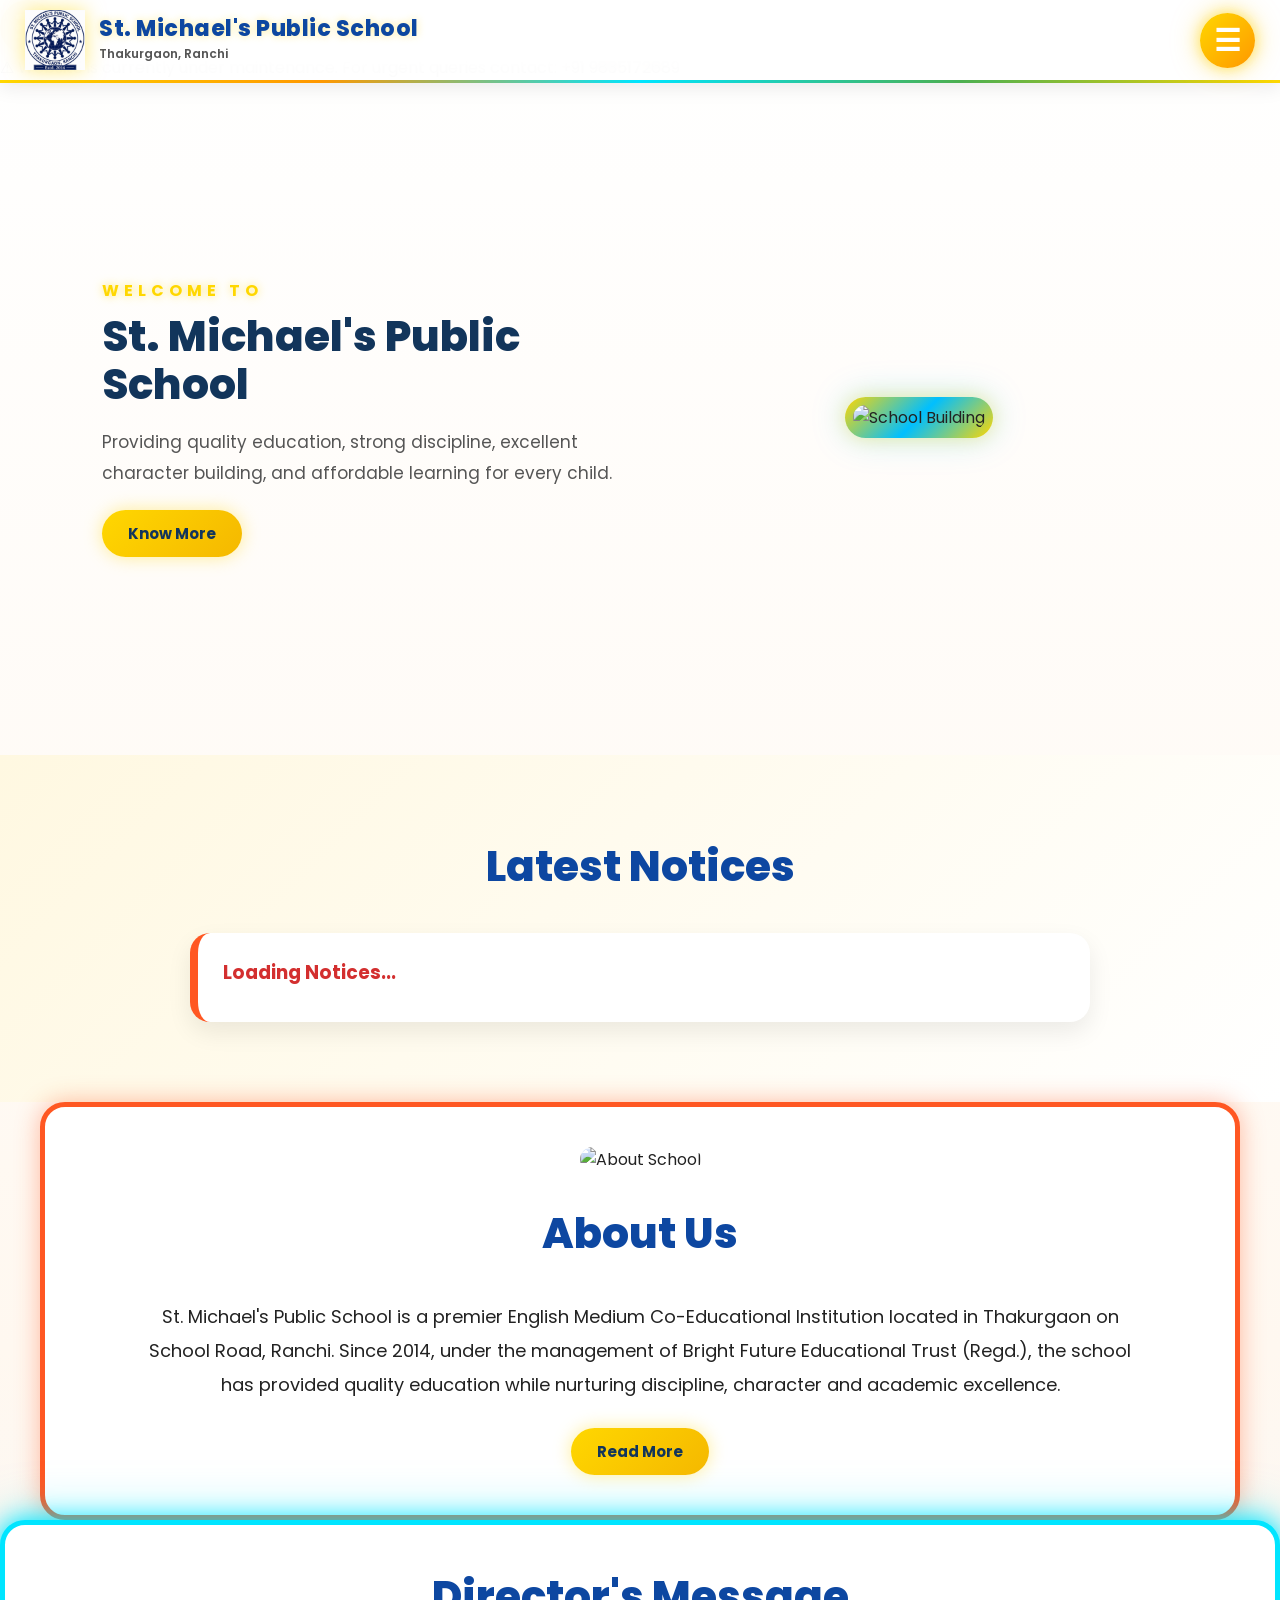
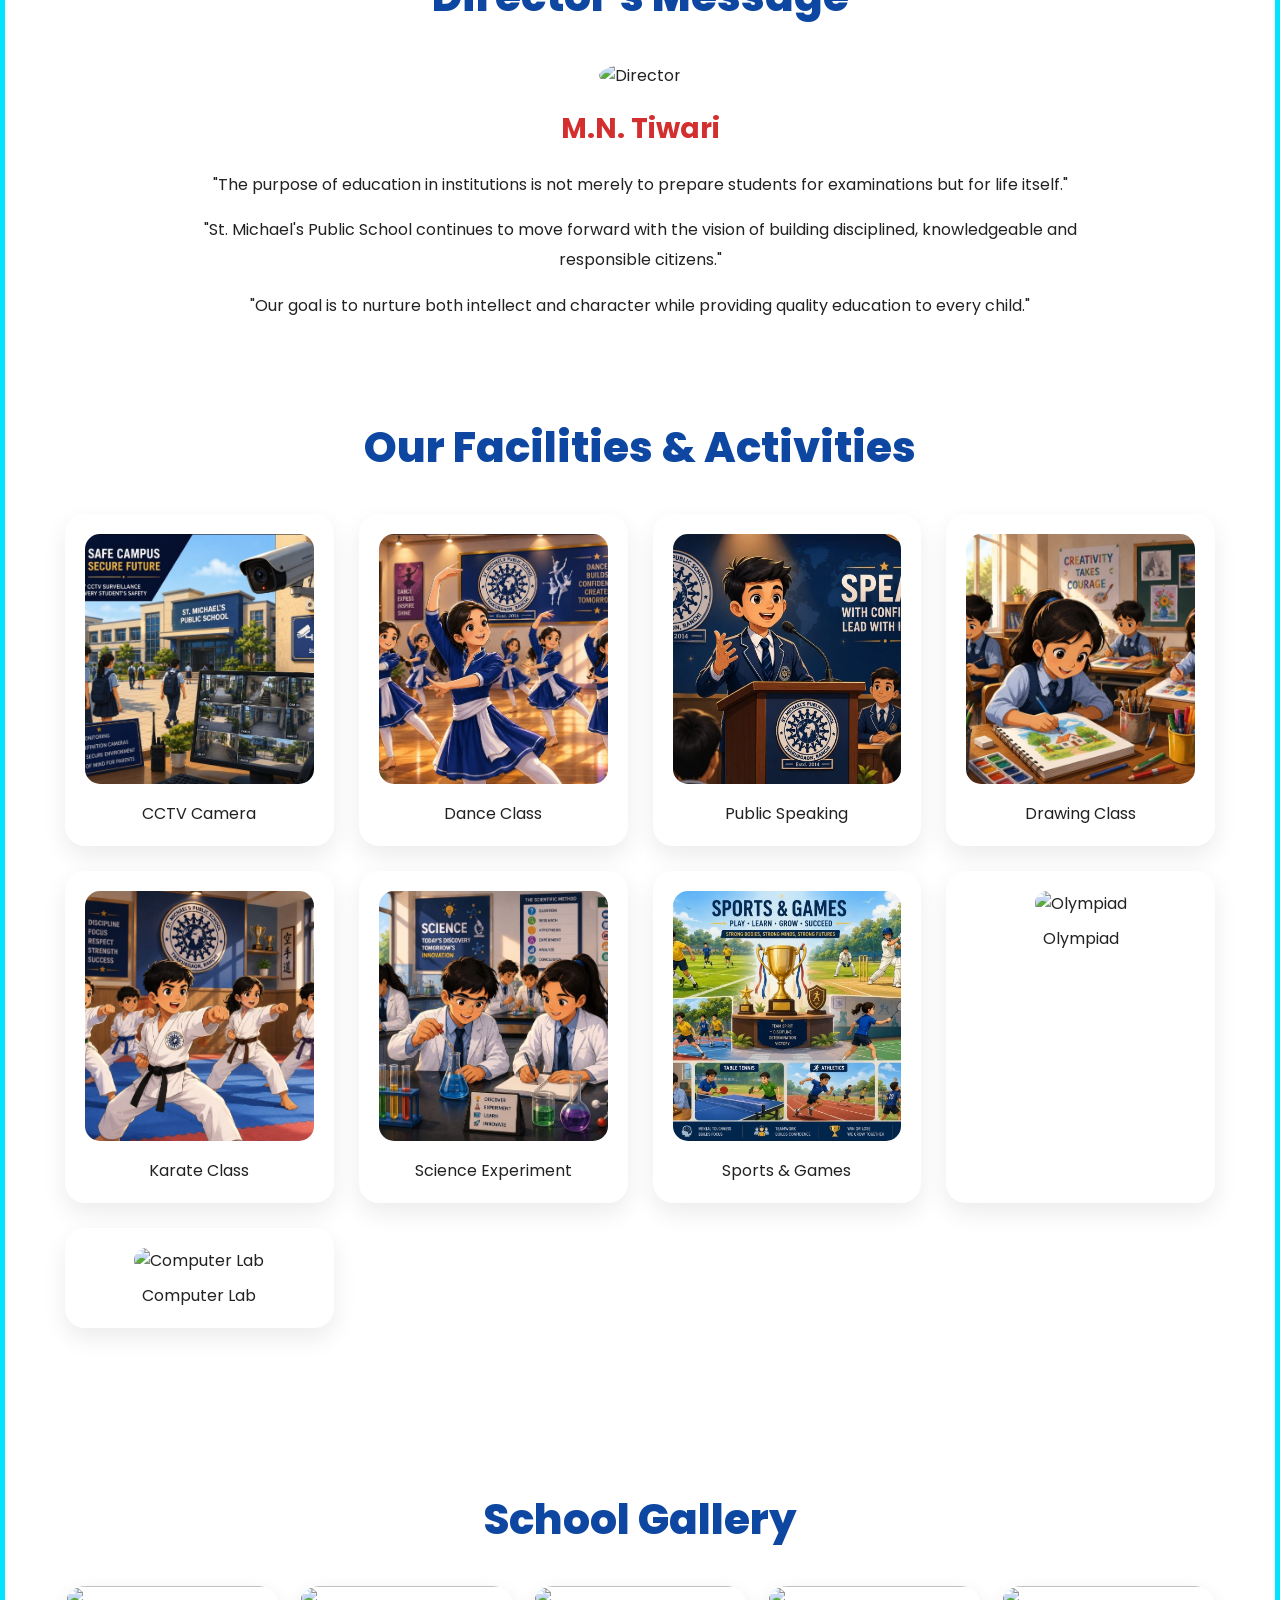
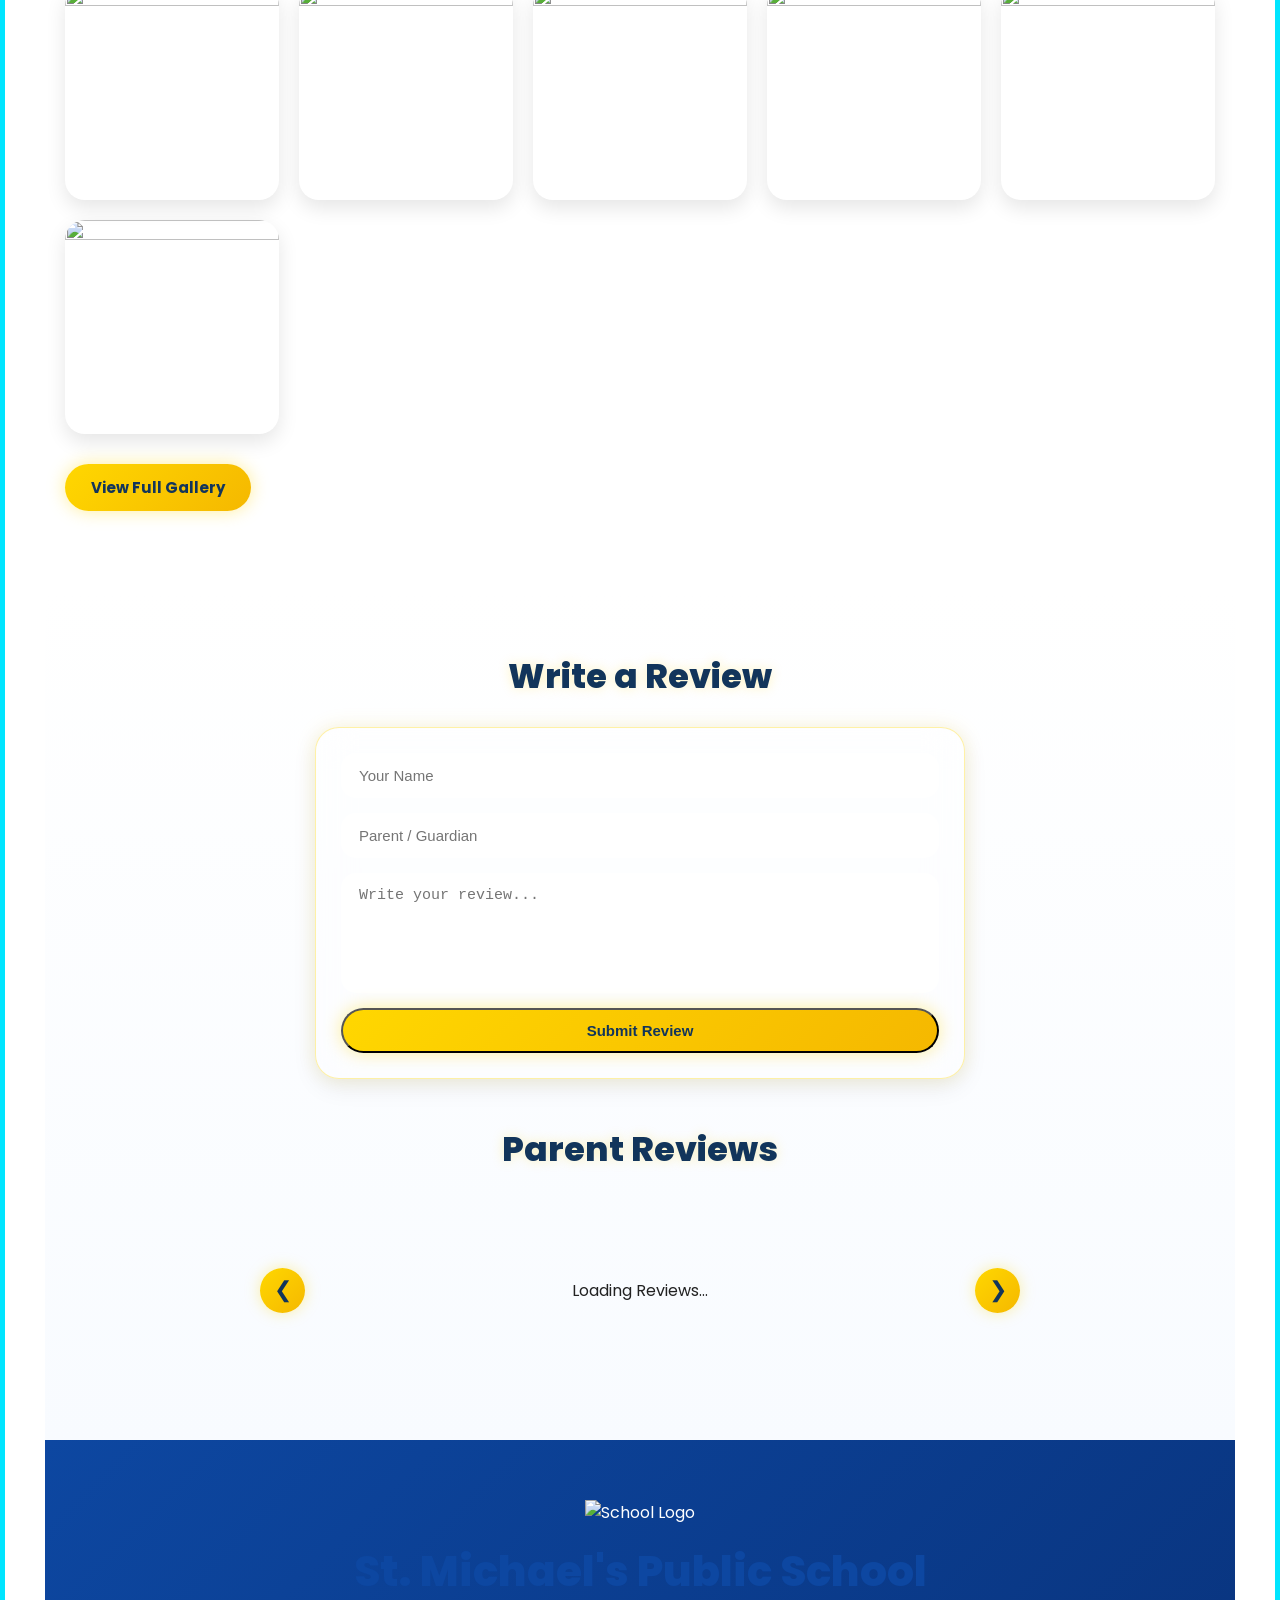
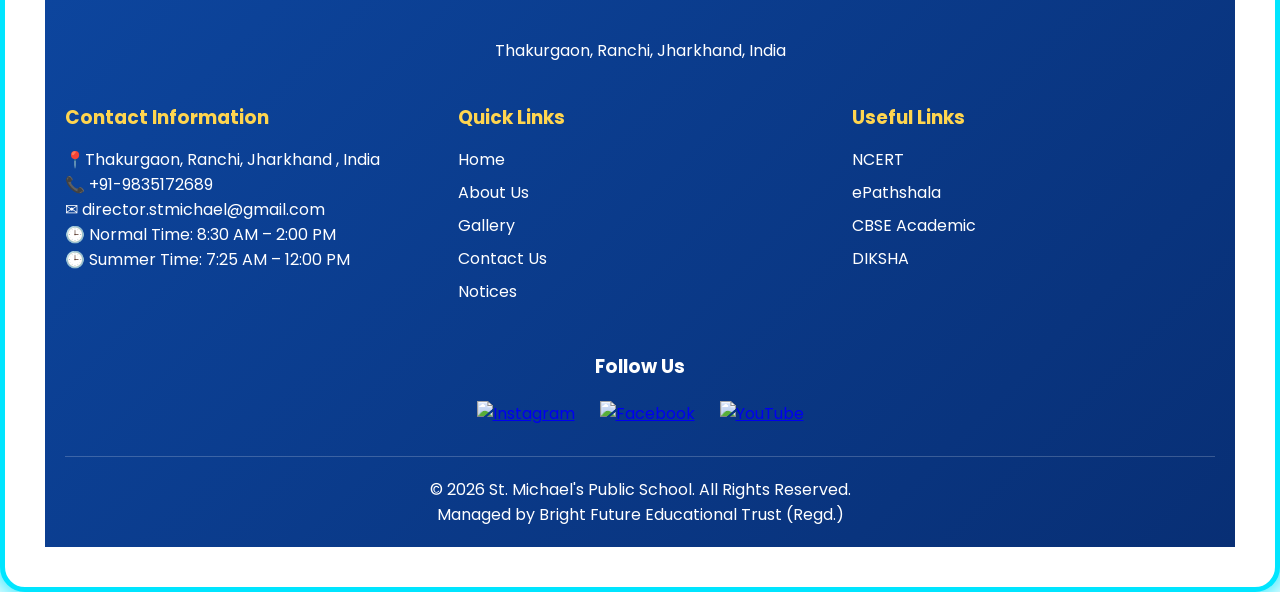
==== commit 4fb72ed3: "Update index.html" ====
--- a/index.html
+++ b/index.html
@@ -24,30 +24,36 @@
 <div class="particles"></div>
 
 <!-- HEADER -->
-
+  
 <header class="top-header">
 
 <div class="header-left">
 
 <img
-src="photos/logo.png"
+src="photos/logo.jpg"
 alt="School Logo"
 class="header-logo">
 
 <div class="school-title">
 
-<h1>
-St. Michael's Public<br>
-School
+<h1 class="school-name">
+St. Michael's Public School
 </h1>
 
 <p>
-School Road, Thakurgaon, Ranchi
-</p>
-
-</div>
-
-</div>
+Thakurgaon, Ranchi
+</p>
+
+</div>
+
+</div>
+
+<button id="menuBtn" class="menu-btn">
+☰
+</button>
+
+</header>
+
 
 <button
 id="menuBtn"
@@ -337,6 +343,7 @@
 <img src="photos/gallery3.jpg">
 <img src="photos/gallery4.jpg">
 <img src="photos/gallery5.jpg">
+<img src="photos/gallery6.jpg">
 
 </div>
 
@@ -440,7 +447,7 @@
 </h2>
 
 <p>
-School Road, Thakurgaon, Ranchi, Jharkhand, India
+Thakurgaon, Ranchi, Jharkhand, India
 </p>
 
 </div>
@@ -456,7 +463,7 @@
 </h3>
 
 <p>
-📍 School Road, Thakurgaon, Ranchi, Jharkhand
+📍Thakurgaon, Ranchi, Jharkhand , India
 </p>
 
 <p>
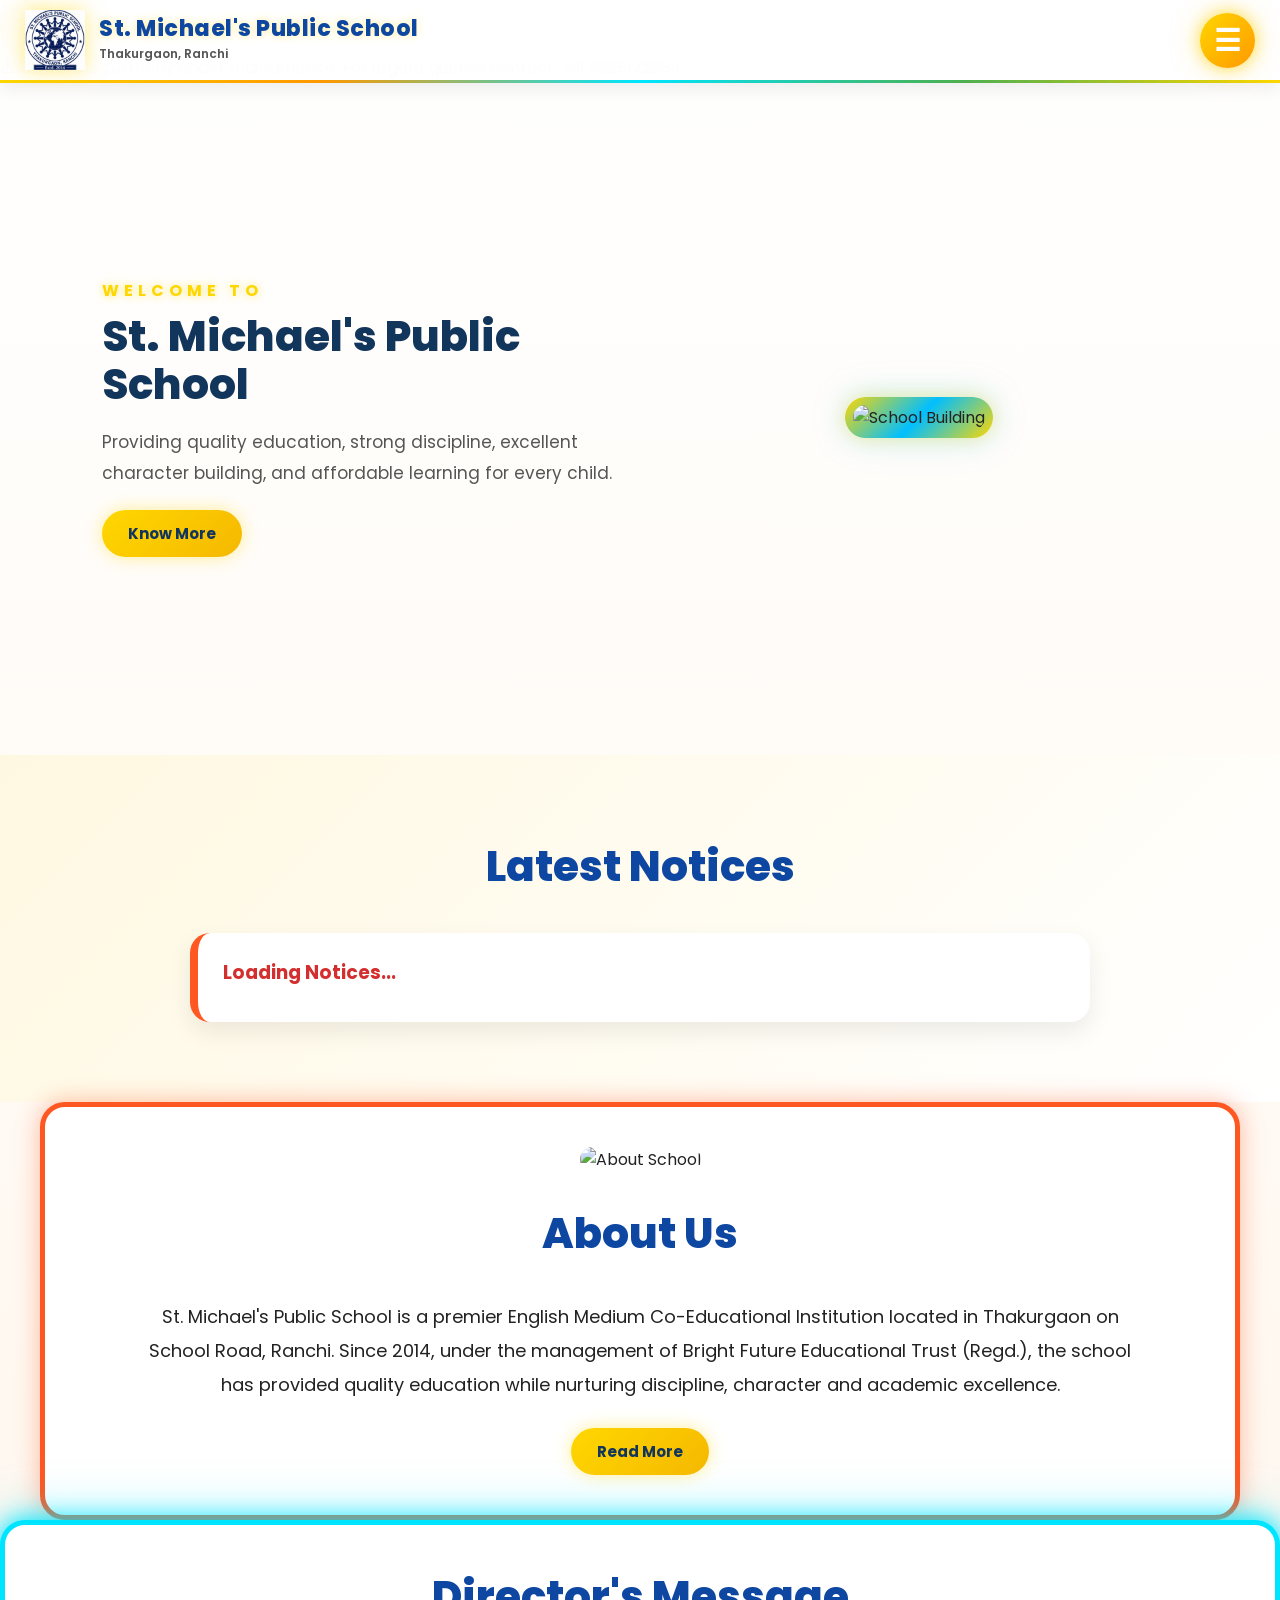
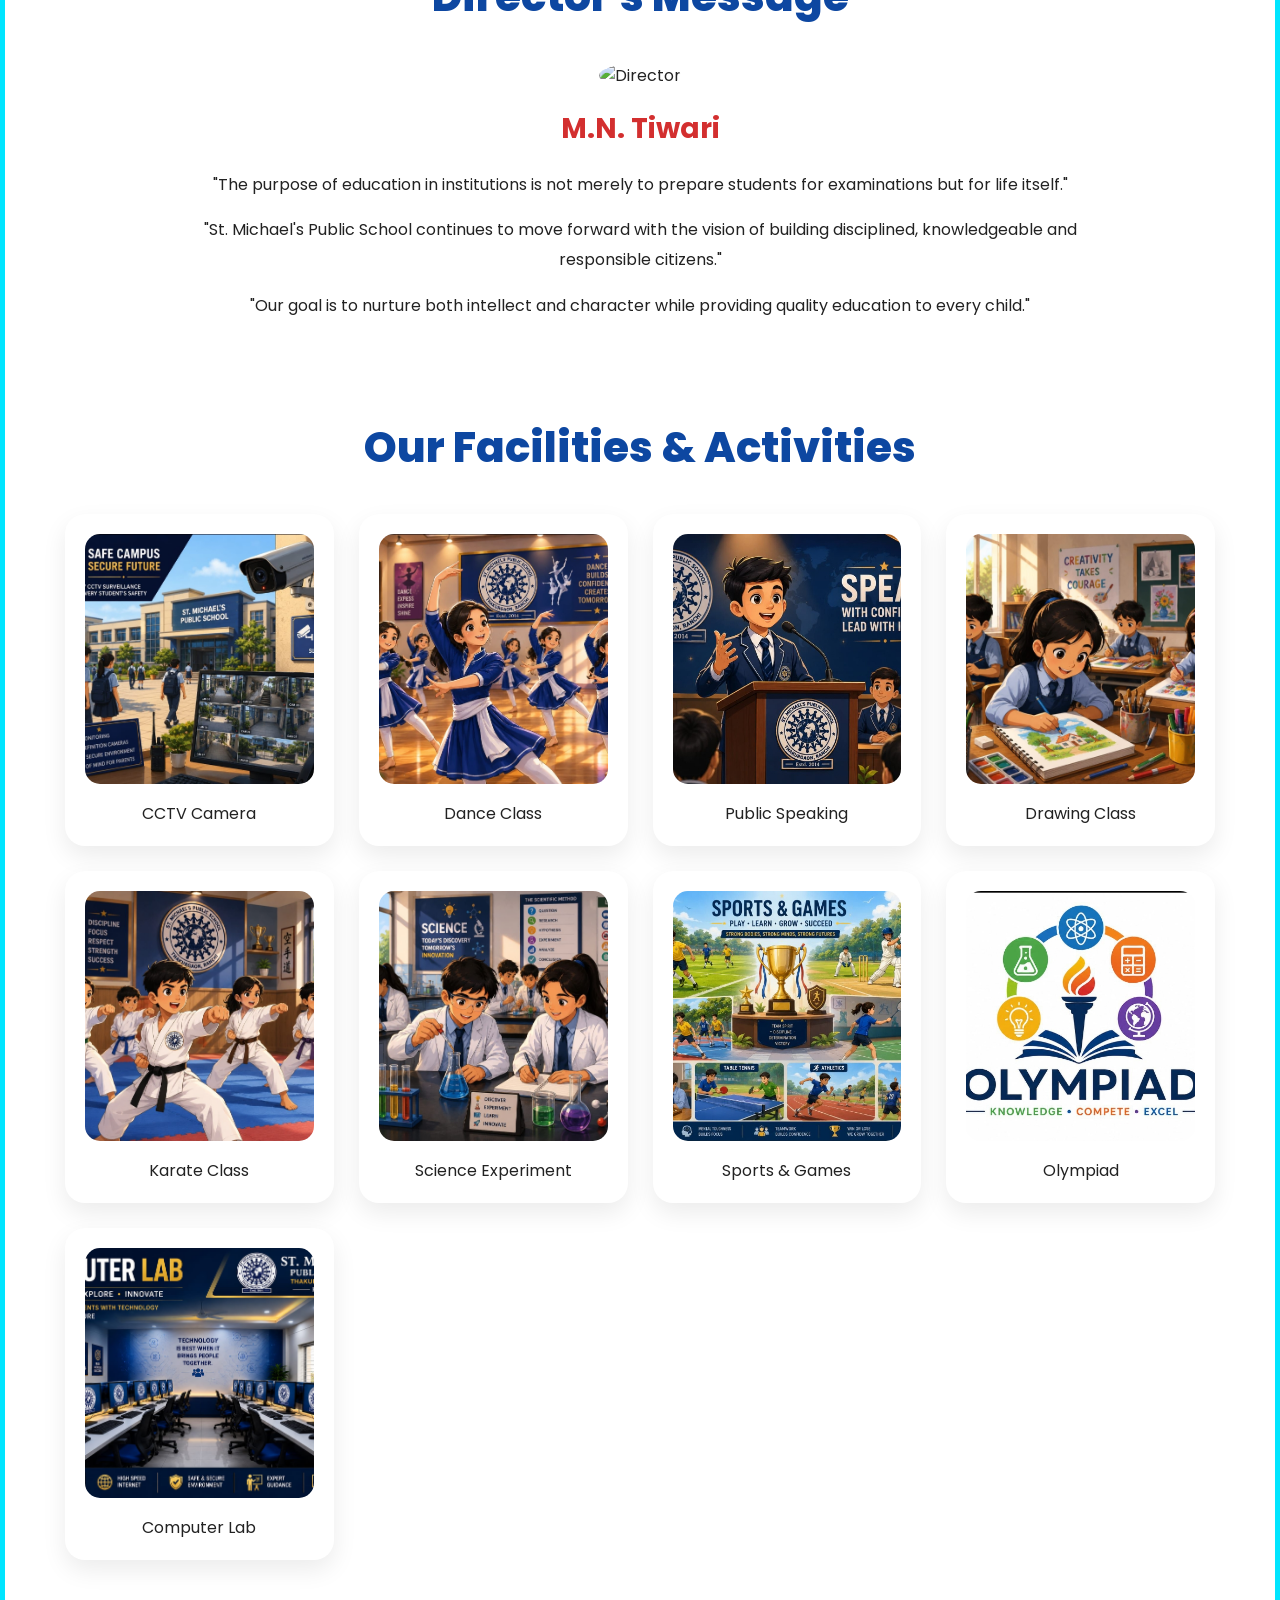
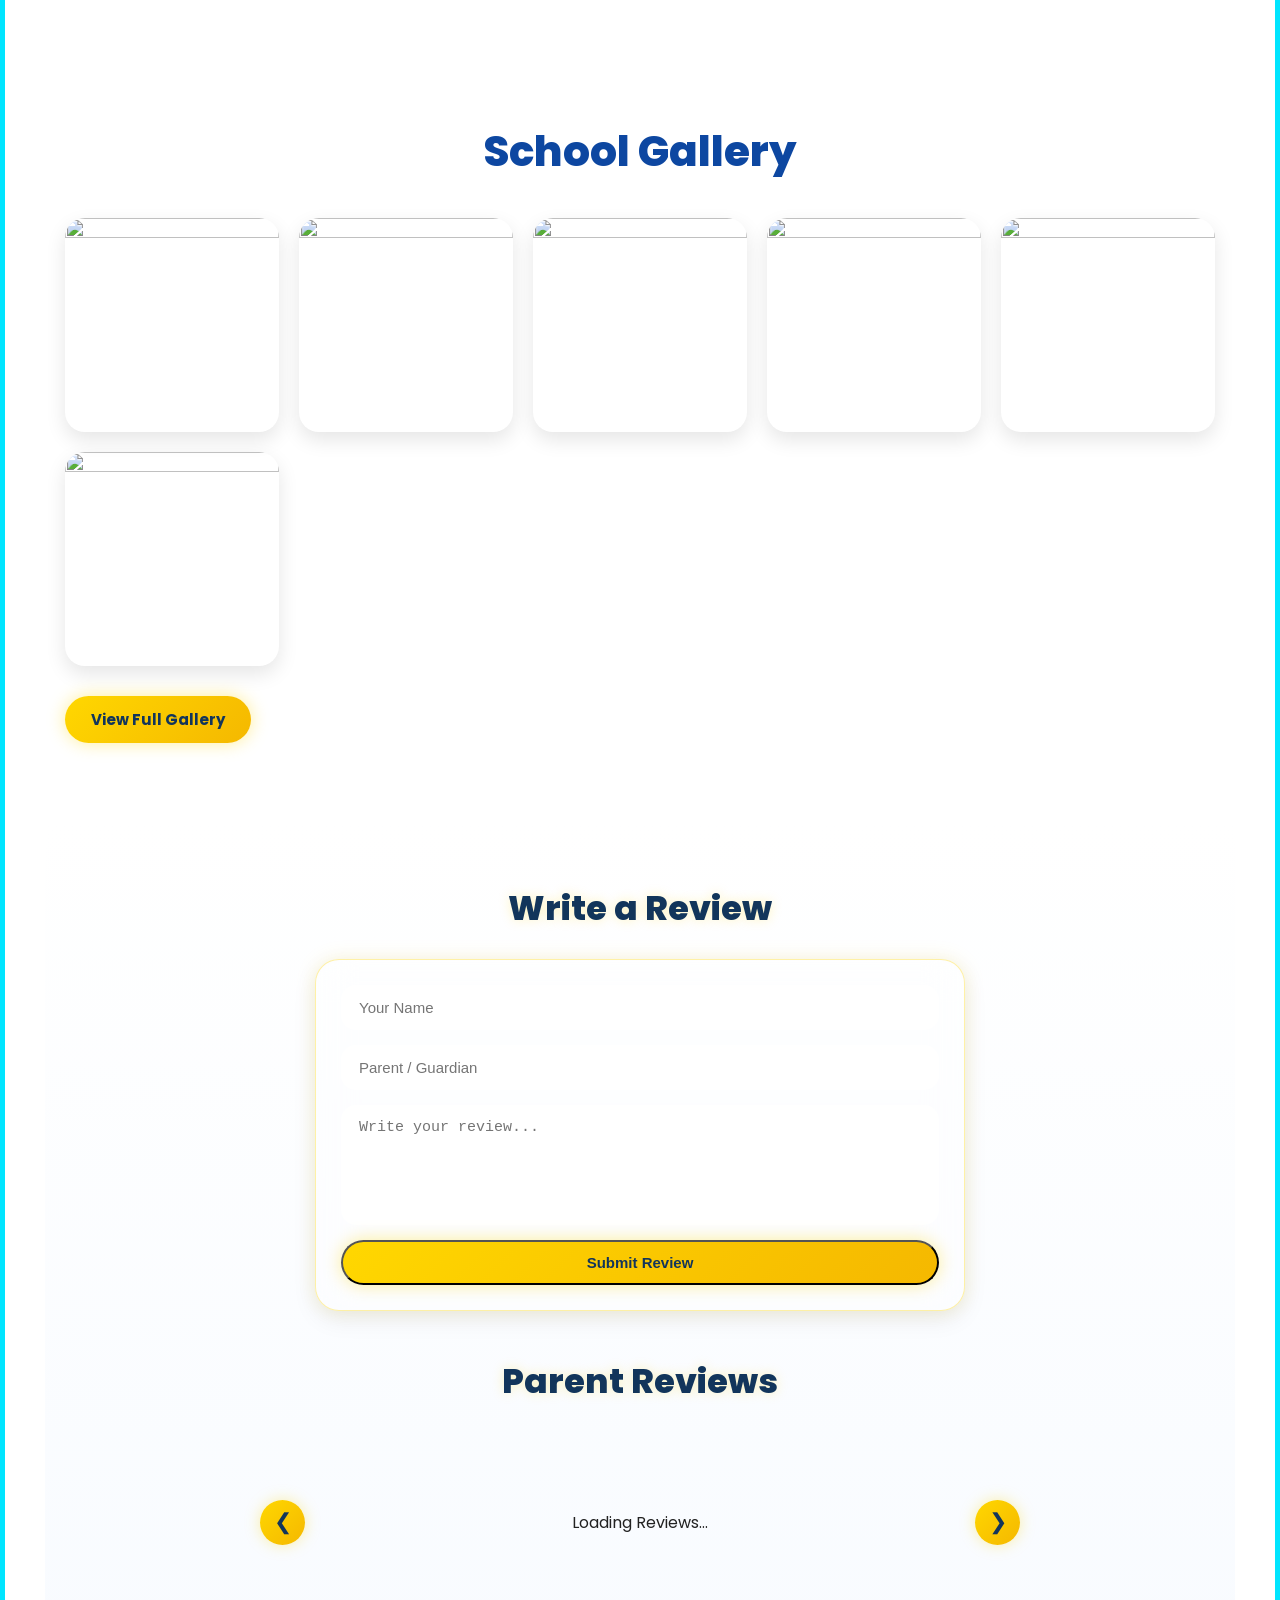
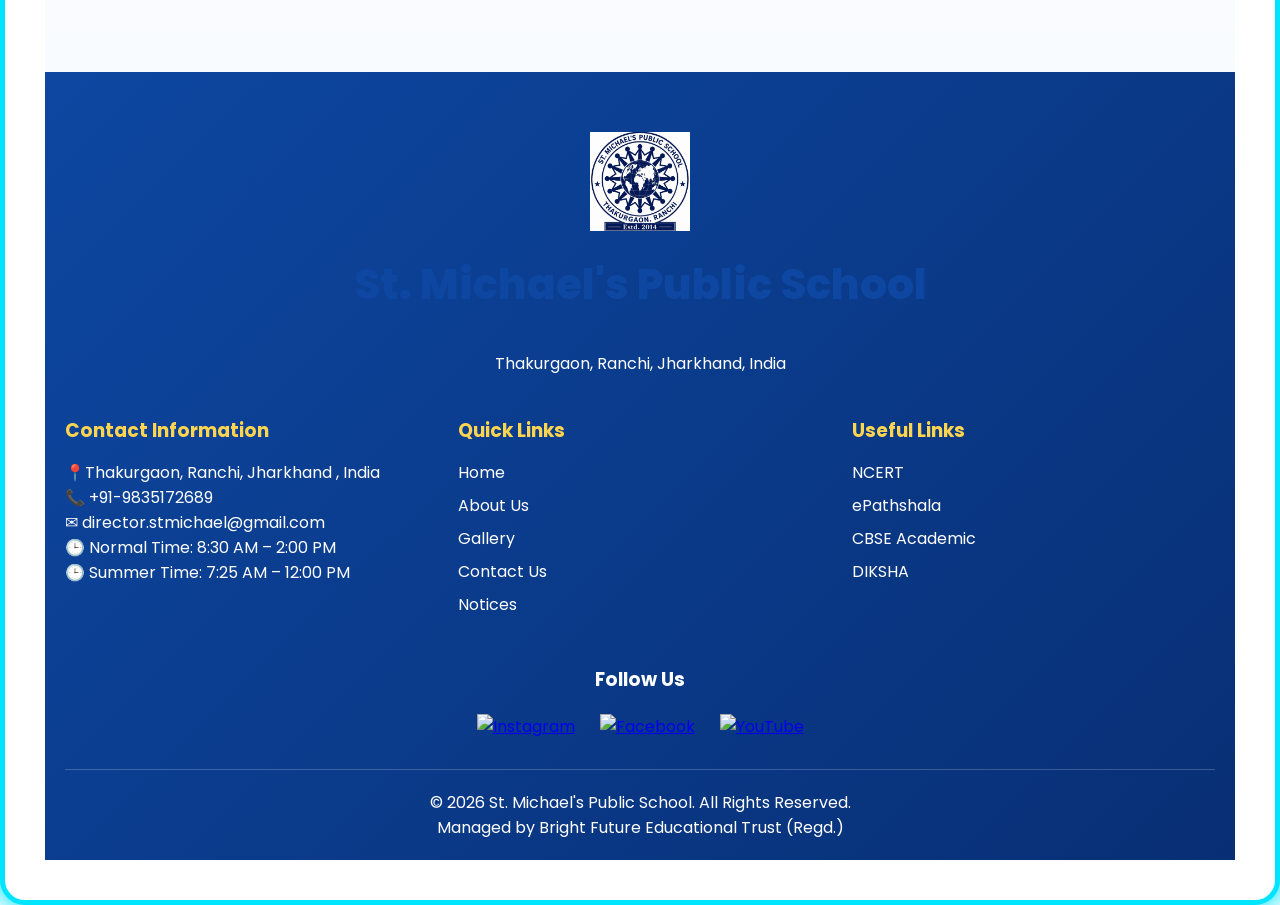
==== commit 954a41e0: "Update index.html" ====
--- a/index.html
+++ b/index.html
@@ -30,7 +30,7 @@
 <div class="header-left">
 
 <img
-src="photos/logo.jpg"
+src="photos/logo.png"
 alt="School Logo"
 class="header-logo">
 
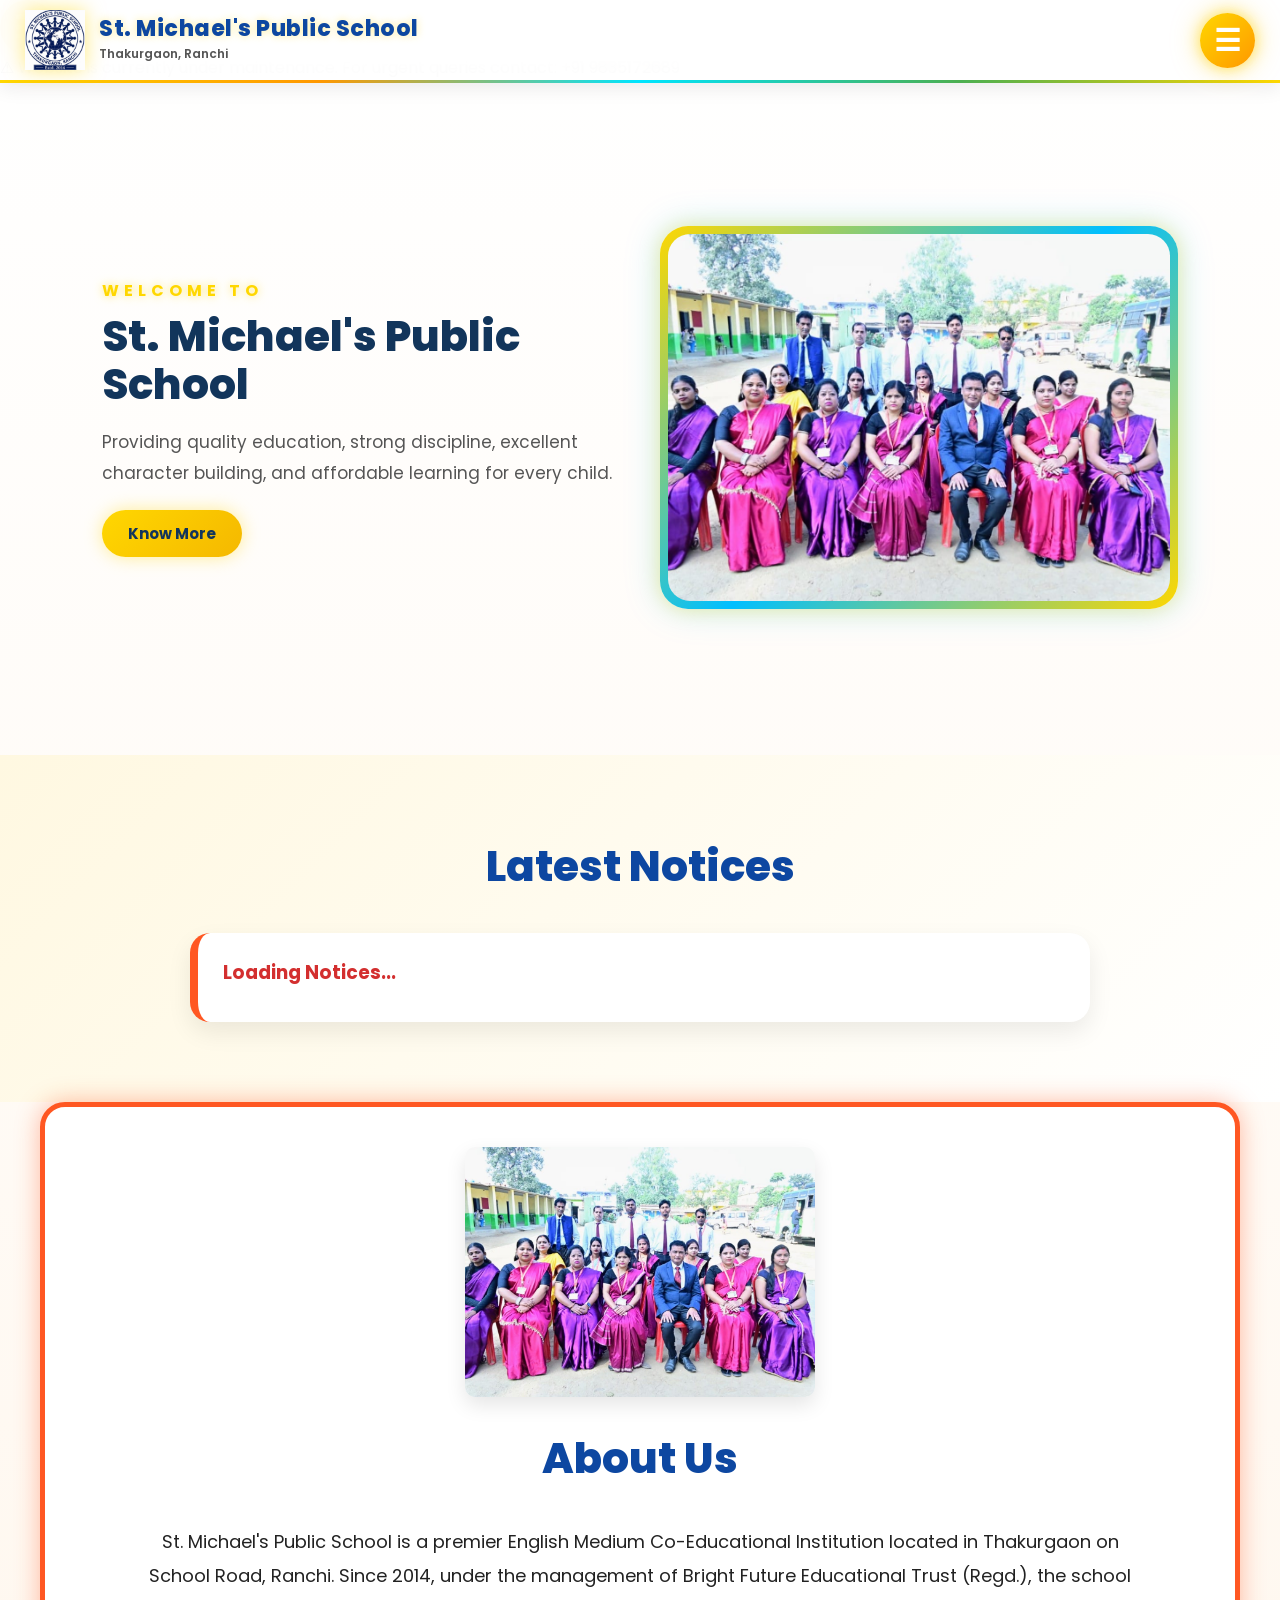
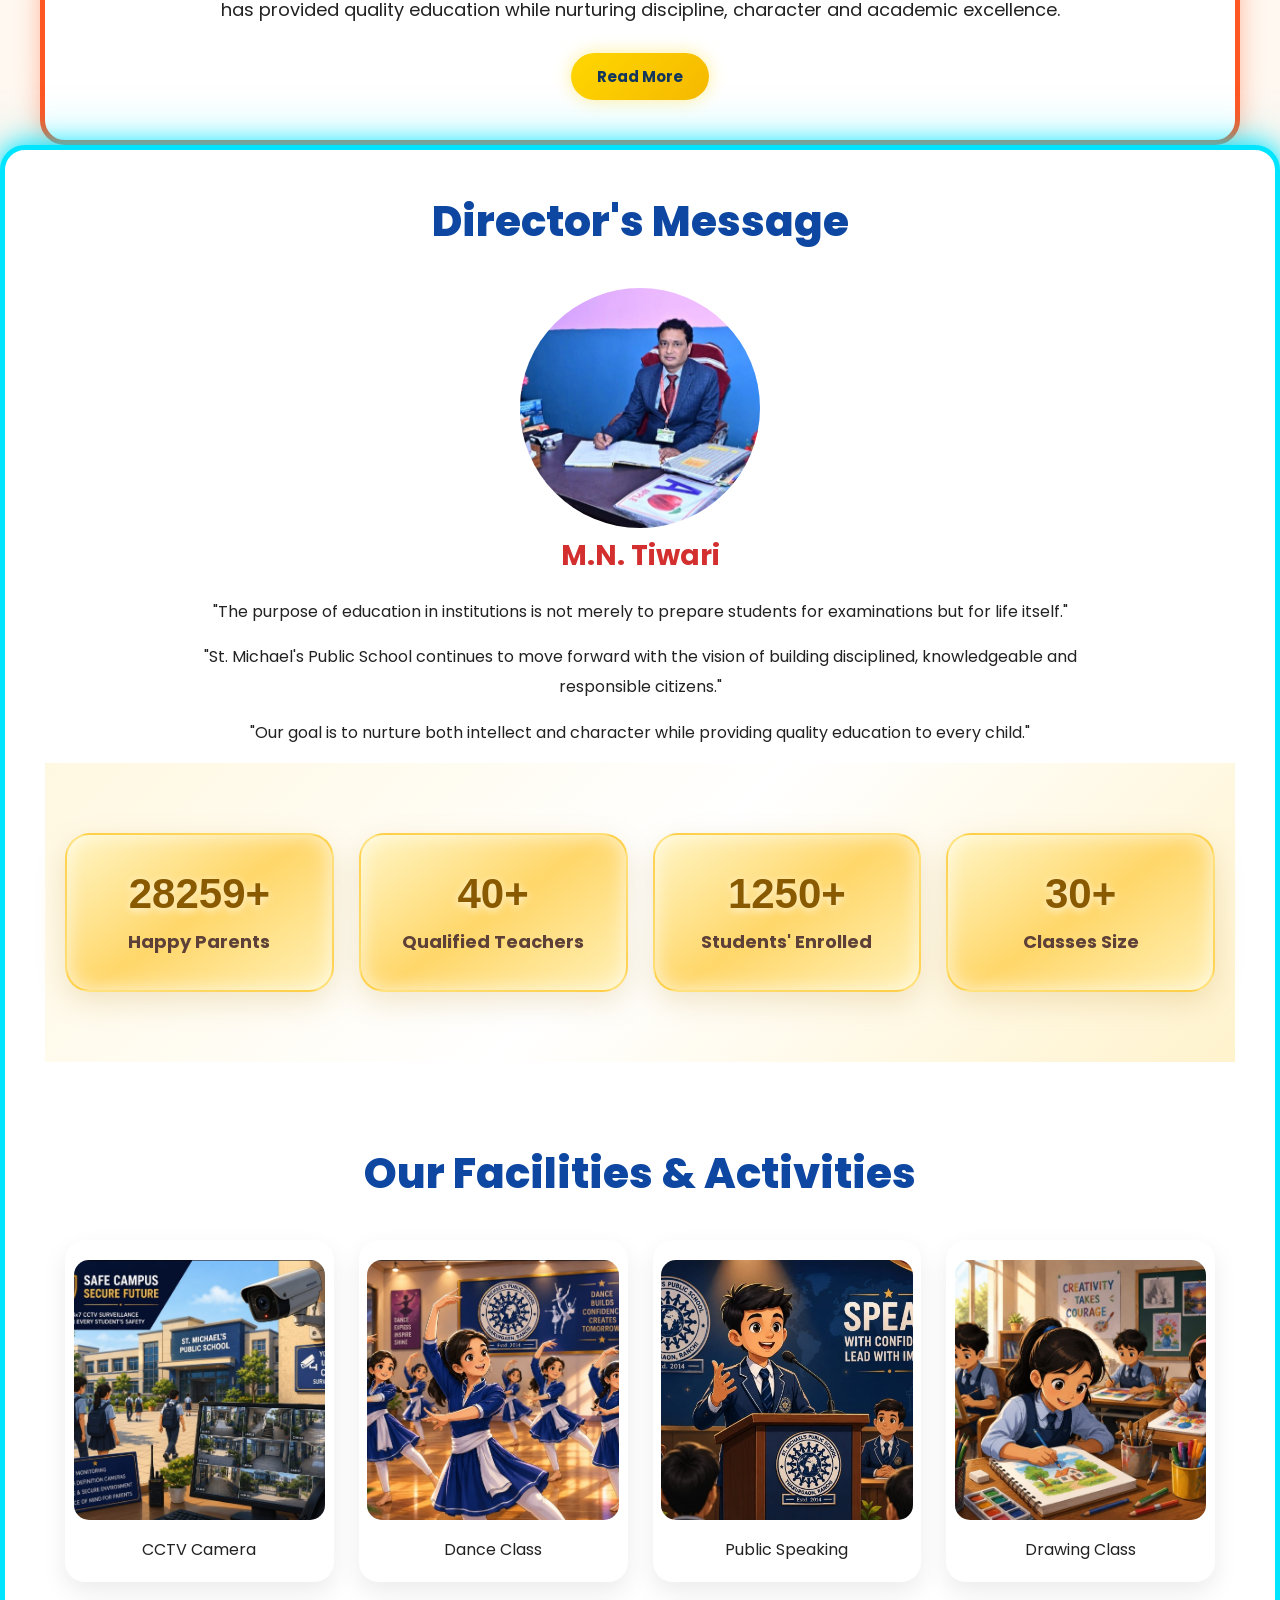
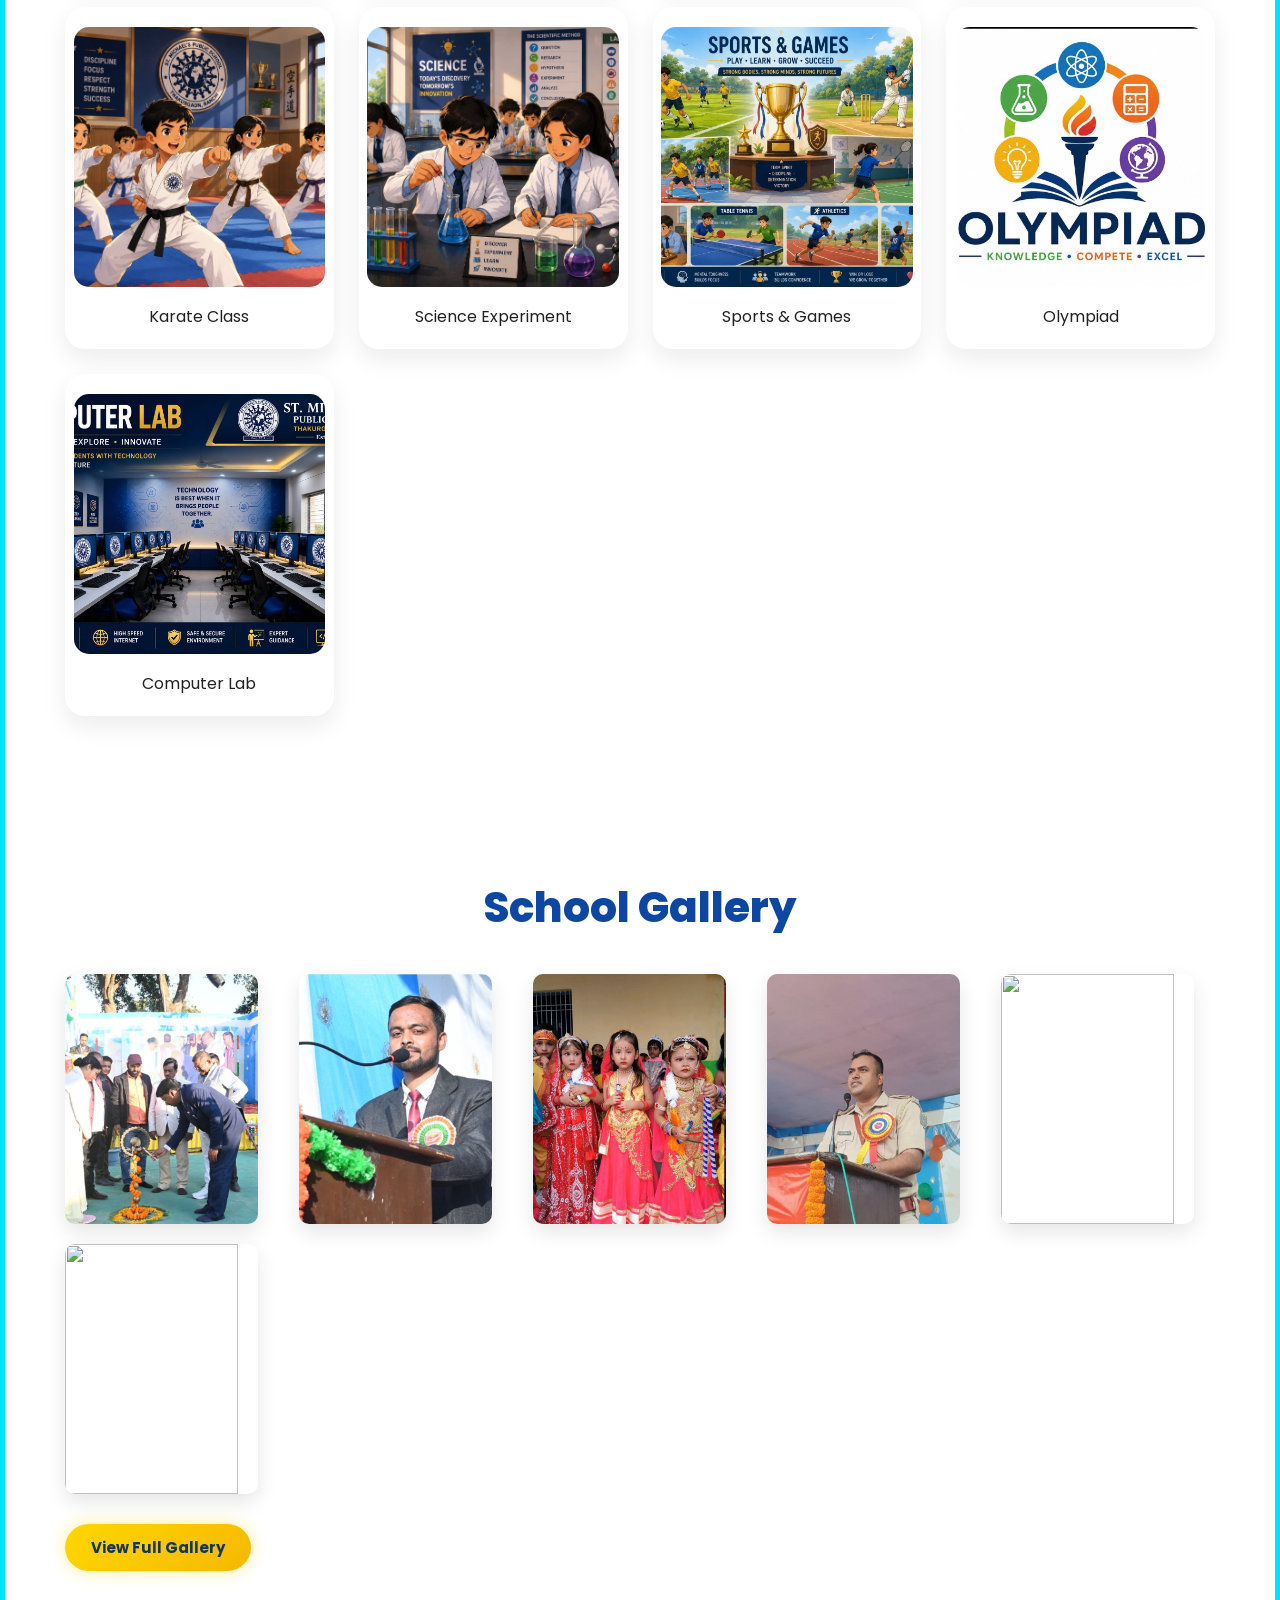
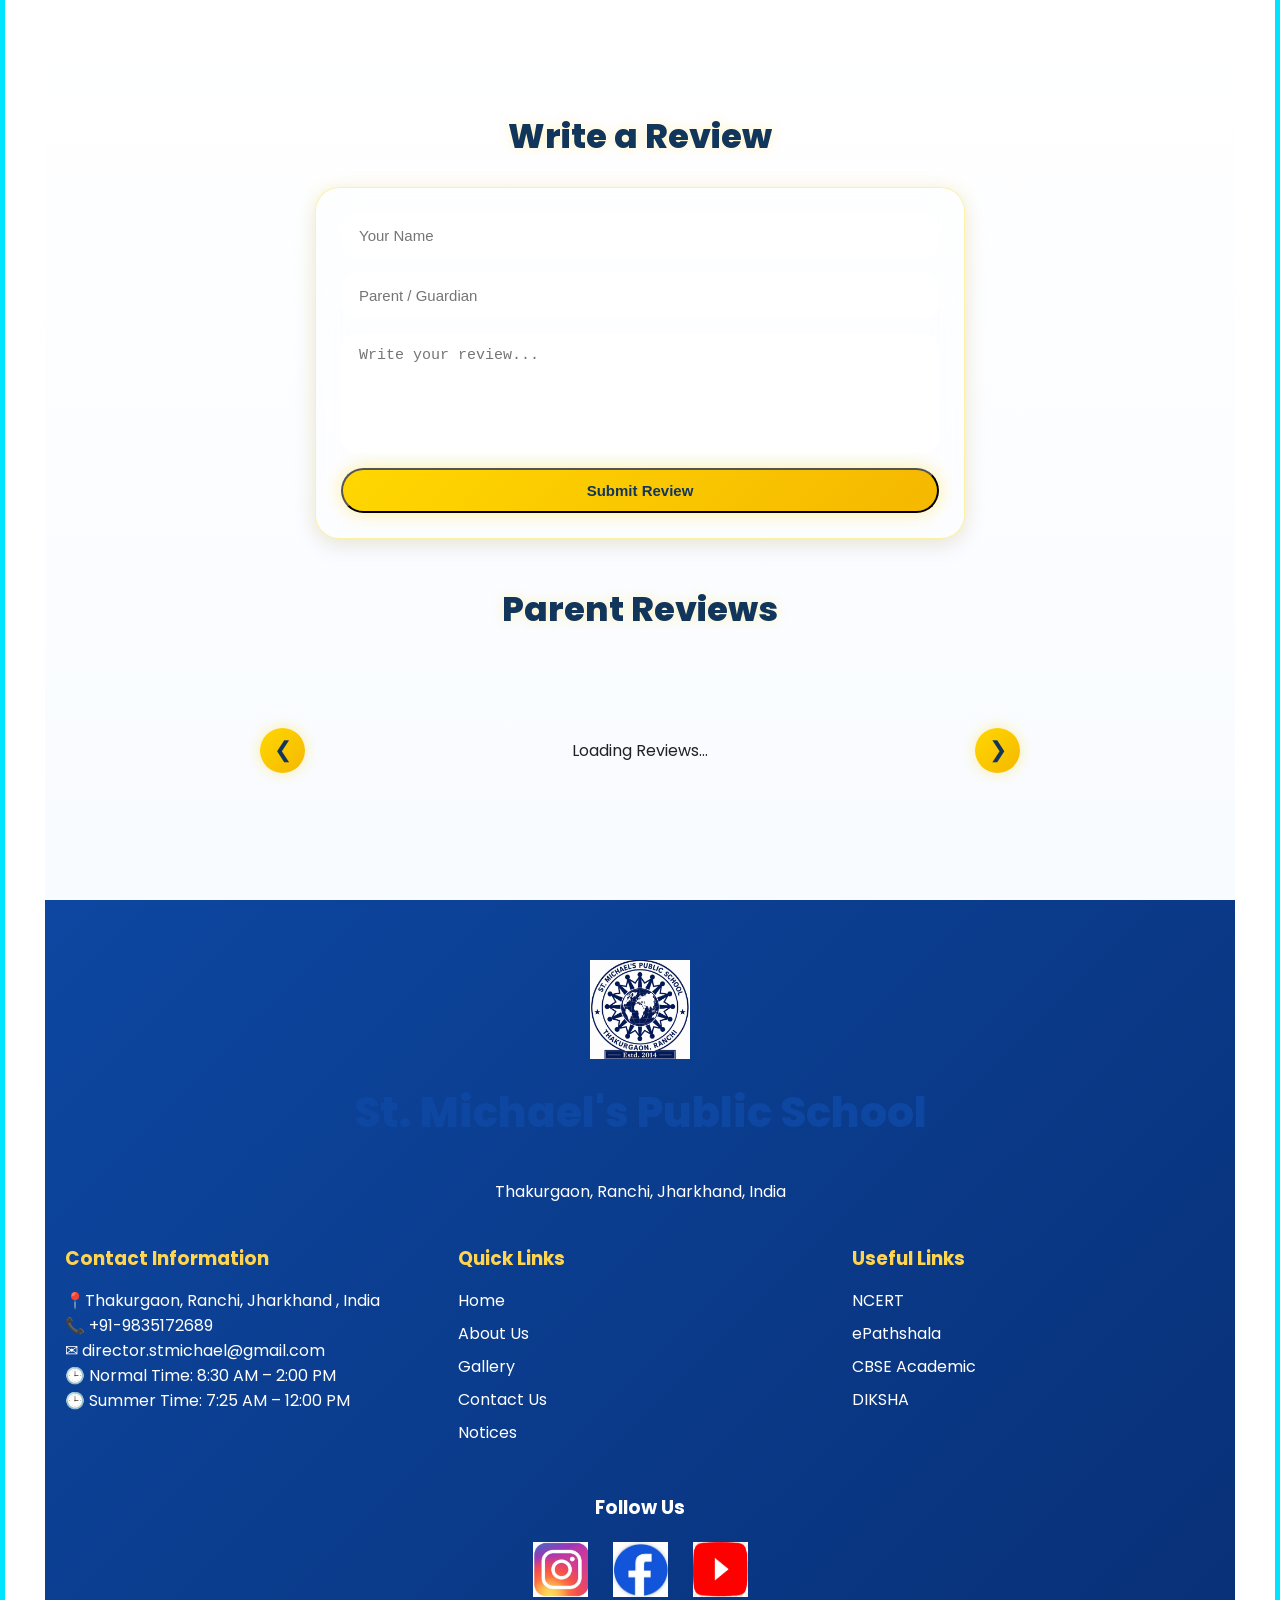
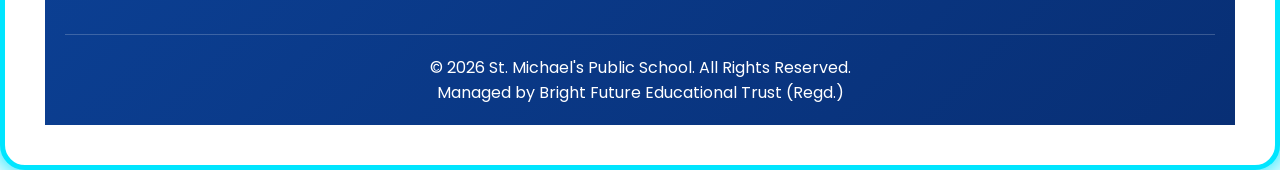
==== commit d2ffa529: "Update index.html" ====
--- a/index.html
+++ b/index.html
@@ -268,6 +268,40 @@
 </p>
 
 </div>
+
+<!-- ===================================
+     SCHOOL STATS
+=================================== -->
+
+<section class="stats-section">
+
+<div class="stats-container">
+
+<div class="stat-box">
+<h2>28259+</h2>
+<p>Happy Parents</p>
+</div>
+
+<div class="stat-box">
+<h2>40+</h2>
+<p>Qualified Teachers</p>
+</div>
+
+<div class="stat-box">
+<h2>1250+</h2>
+<p>Students' Enrolled</p>
+</div>
+
+<div class="stat-box">
+<h2>30+</h2>
+<p>Classes Size</p>
+</div>
+
+</div>
+
+</section>
+  
+  
 
 <!-- FACULTY -->
 
--- a/style.css
+++ b/style.css
@@ -787,13 +787,22 @@
 
 .about-preview-image{
 
-width:100%;
-
-max-width:900px;
-
-border-radius:25px;
-
-margin-bottom:30px;
+width:90%;
+
+max-width:350px;
+
+height:250px;
+
+object-fit:cover;
+
+border-radius:10px;
+
+margin:0 auto 30px;
+
+display:block;
+
+box-shadow:
+0 8px 20px rgba(0,0,0,.1);
 
 }
 
@@ -845,14 +854,13 @@
 
 .director-photo{
 
-width:250px;
-height:250px;
+width:240px;
+
+height:240px;
 
 object-fit:cover;
 
 border-radius:50%;
-
-margin-bottom:20px;
 
 }
 
@@ -906,12 +914,15 @@
 
 .teacher-card img{
 
-width:100%;
-height:250px;
+width:110%;
+
+height:260px;
 
 object-fit:cover;
 
 border-radius:15px;
+
+margin-left:-5%;
 
 margin-bottom:10px;
 
@@ -936,19 +947,148 @@
 
 .gallery-preview img{
 
+width:90%;
+
+height:250px;
+
+aspect-ratio:1/1;
+
+object-fit:cover;
+
+border-radius:10px;
+
+box-shadow:
+0 8px 20px rgba(0,0,0,.1);
+
+transition:.35s;
+
+cursor:pointer;
+
+}
+
+.gallery-preview img:hover{
+
+transform:scale(1.05);
+
+box-shadow:
+0 12px 28px rgba(0,0,0,.18);
+
+}
+
+/* ===================================
+   GALLERY PAGE
+=================================== */
+
+.gallery-page{
+
+max-width:1400px;
+
+margin:40px auto;
+
+padding:20px;
+
+}
+
+.gallery-grid{
+
+display:grid;
+
+grid-template-columns:
+repeat(auto-fit,minmax(280px,1fr));
+
+gap:25px;
+
+}
+
+.gallery-grid img{
+
 width:100%;
 
-aspect-ratio:1/1;
+height:260px;
 
 object-fit:cover;
 
 border-radius:20px;
 
-box-shadow:
-0 8px 20px rgba(0,0,0,.1);
-
-}
-
+cursor:pointer;
+
+transition:.35s;
+
+box-shadow:
+0 8px 20px rgba(0,0,0,.12);
+
+}
+
+.gallery-grid img:hover{
+
+transform:scale(1.05);
+
+box-shadow:
+0 12px 30px rgba(0,0,0,.2);
+
+}
+
+.image-modal{
+
+display:none;
+
+position:fixed;
+
+top:0;
+
+left:0;
+
+width:100%;
+
+height:100%;
+
+background:rgba(0,0,0,.85);
+
+justify-content:center;
+
+align-items:center;
+
+z-index:99999;
+
+}
+
+#modalImage{
+
+max-width:90%;
+
+max-height:90%;
+
+border-radius:20px;
+
+}
+
+#closeImage{
+
+position:absolute;
+
+top:20px;
+
+right:30px;
+
+font-size:38px;
+
+font-weight:bold;
+
+color:#fff;
+
+cursor:pointer;
+
+transition:.3s;
+
+}
+
+#closeImage:hover{
+
+color:#FFD700;
+
+transform:scale(1.2);
+
+}
 /* ===================================
    REVIEW SECTION
 =================================== */
@@ -1359,6 +1499,93 @@
 padding-top:20px;
 
 border-top:1px solid rgba(255,255,255,.2);
+
+}
+
+/* ===================================
+   HOME BUTTON
+=================================== */
+
+.home-btn{
+
+display:inline-flex;
+
+align-items:center;
+
+justify-content:center;
+
+padding:12px 24px;
+
+background:linear-gradient(135deg,#FFD700,#FF9800);
+
+color:#fff;
+
+text-decoration:none;
+
+font-size:16px;
+
+font-weight:700;
+
+border-radius:30px;
+
+box-shadow:0 6px 18px rgba(255,193,7,.4);
+
+transition:.3s;
+
+}
+
+.home-btn:hover{
+
+transform:translateY(-3px);
+
+box-shadow:0 10px 25px rgba(255,193,7,.6);
+
+}
+
+/* ===================================
+   PAGE HEADER
+=================================== */
+
+.gallery-page-header,
+.about-page-header,
+.contact-page-header,
+.notice-page-header{
+
+padding:120px 20px 50px;
+
+text-align:center;
+
+background:linear-gradient(135deg,#ffffff,#f8fbff);
+
+}
+
+.gallery-page-header h1,
+.about-page-header h1,
+.contact-page-header h1,
+.notice-page-header h1{
+
+font-size:42px;
+
+font-weight:800;
+
+color:#0D47A1;
+
+margin-bottom:15px;
+
+}
+
+.gallery-page-header p,
+.about-page-header p,
+.contact-page-header p,
+.notice-page-header p{
+
+font-size:18px;
+
+color:#555;
+
+max-width:900px;
+
+margin:auto;
 
 }
 
@@ -1469,3 +1696,103 @@
     z-index:9999;
 }
 
+/* ===================================
+   SCHOOL STATS PREMIUM BOX
+=================================== */
+
+.stats-section{
+
+padding:70px 20px;
+
+background:
+linear-gradient(
+135deg,
+#fff8e1,
+#ffffff,
+#fff3cd
+);
+
+}
+
+
+.stats-container{
+
+max-width:1200px;
+
+margin:auto;
+
+display:grid;
+
+grid-template-columns:
+repeat(auto-fit,minmax(220px,1fr));
+
+gap:25px;
+
+}
+
+
+.stat-box{
+
+padding:35px 20px;
+
+text-align:center;
+
+border-radius:25px;
+
+background:
+linear-gradient(
+145deg,
+#fff6c7,
+#ffd76a,
+#fff1b8
+);
+
+border:2px solid rgba(255,193,7,.35);
+
+box-shadow:
+0 10px 30px rgba(180,120,0,.18),
+inset 0 0 20px rgba(255,255,255,.7);
+
+transition:.4s;
+
+}
+
+
+.stat-box:hover{
+
+transform:translateY(-8px);
+
+box-shadow:
+0 18px 40px rgba(180,120,0,.25);
+
+}
+
+
+.stat-box h2{
+
+font-size:42px;
+
+font-weight:900;
+
+color:#8a5a00;
+
+margin-bottom:10px;
+
+text-shadow:
+0 2px 8px rgba(255,255,255,.8);
+
+}
+
+
+.stat-box p{
+
+font-size:18px;
+
+font-weight:700;
+
+color:#5d4037;
+
+   }
+
+
+
